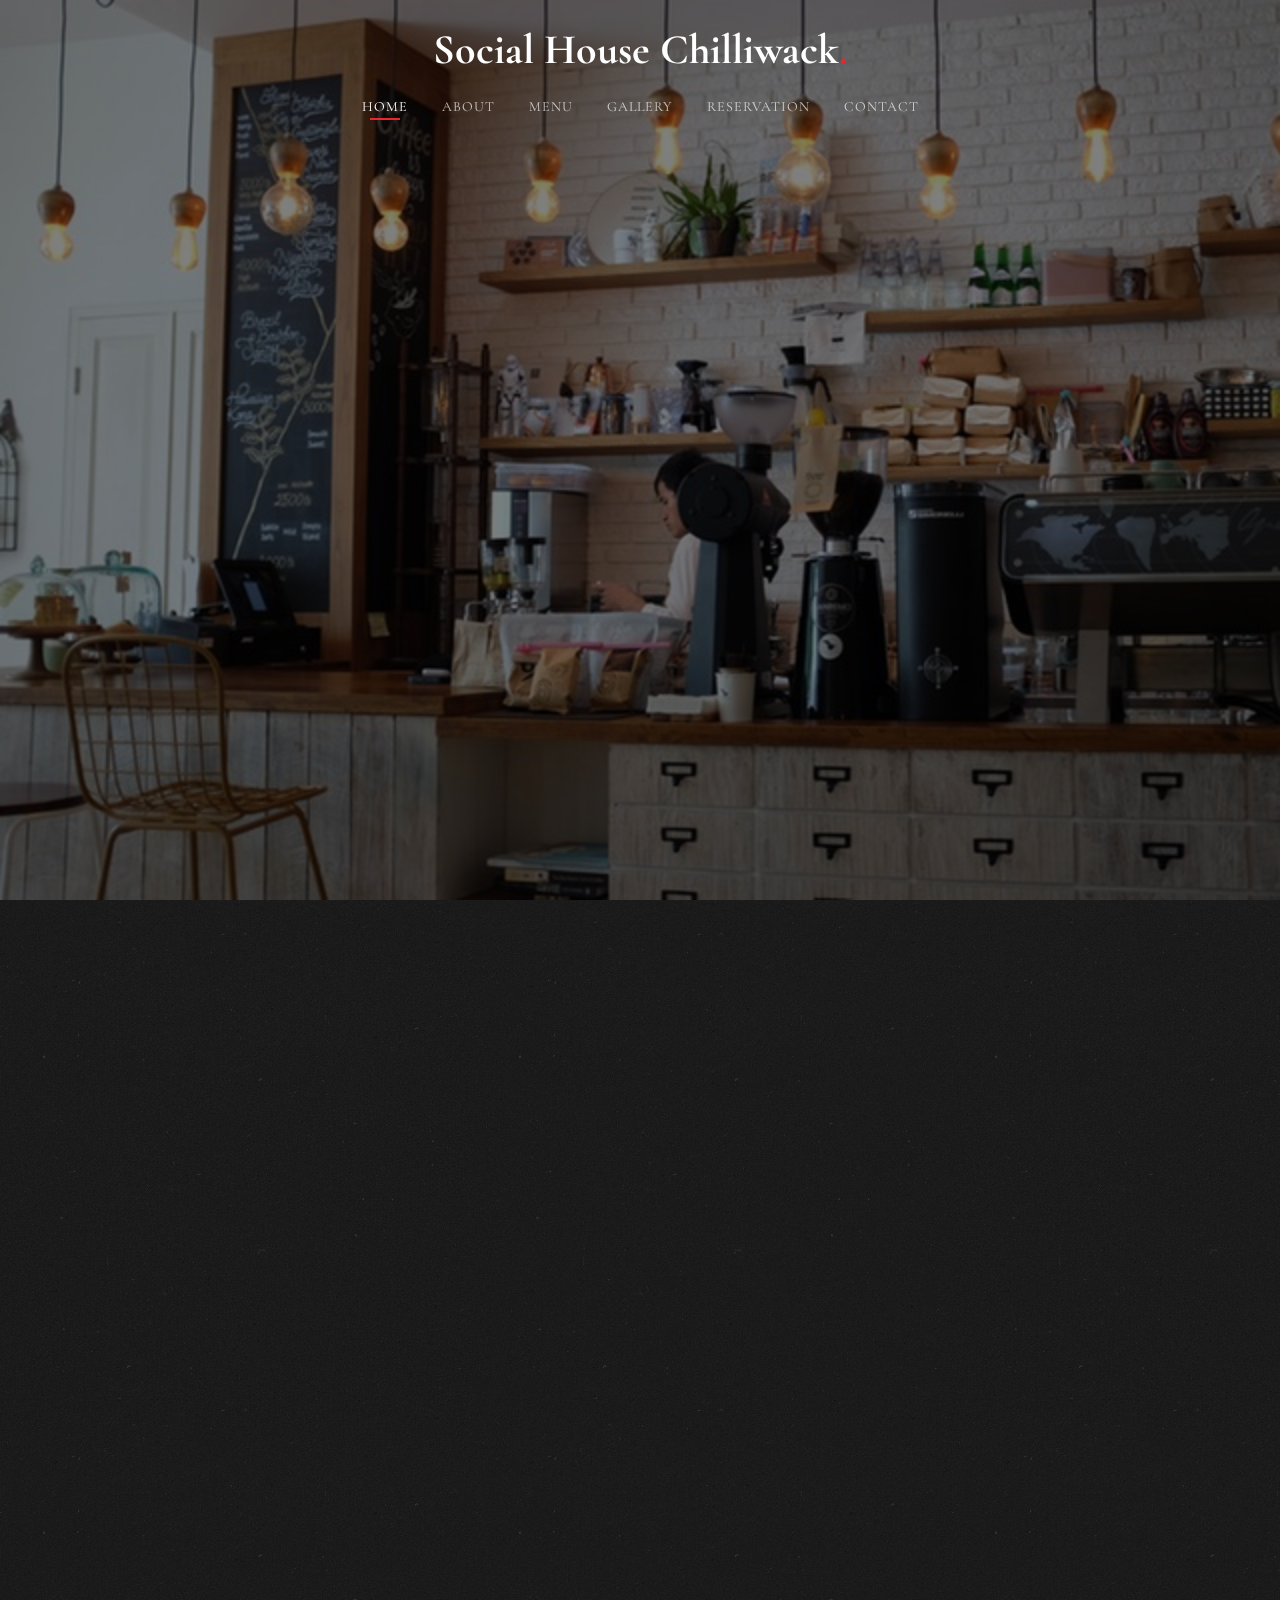
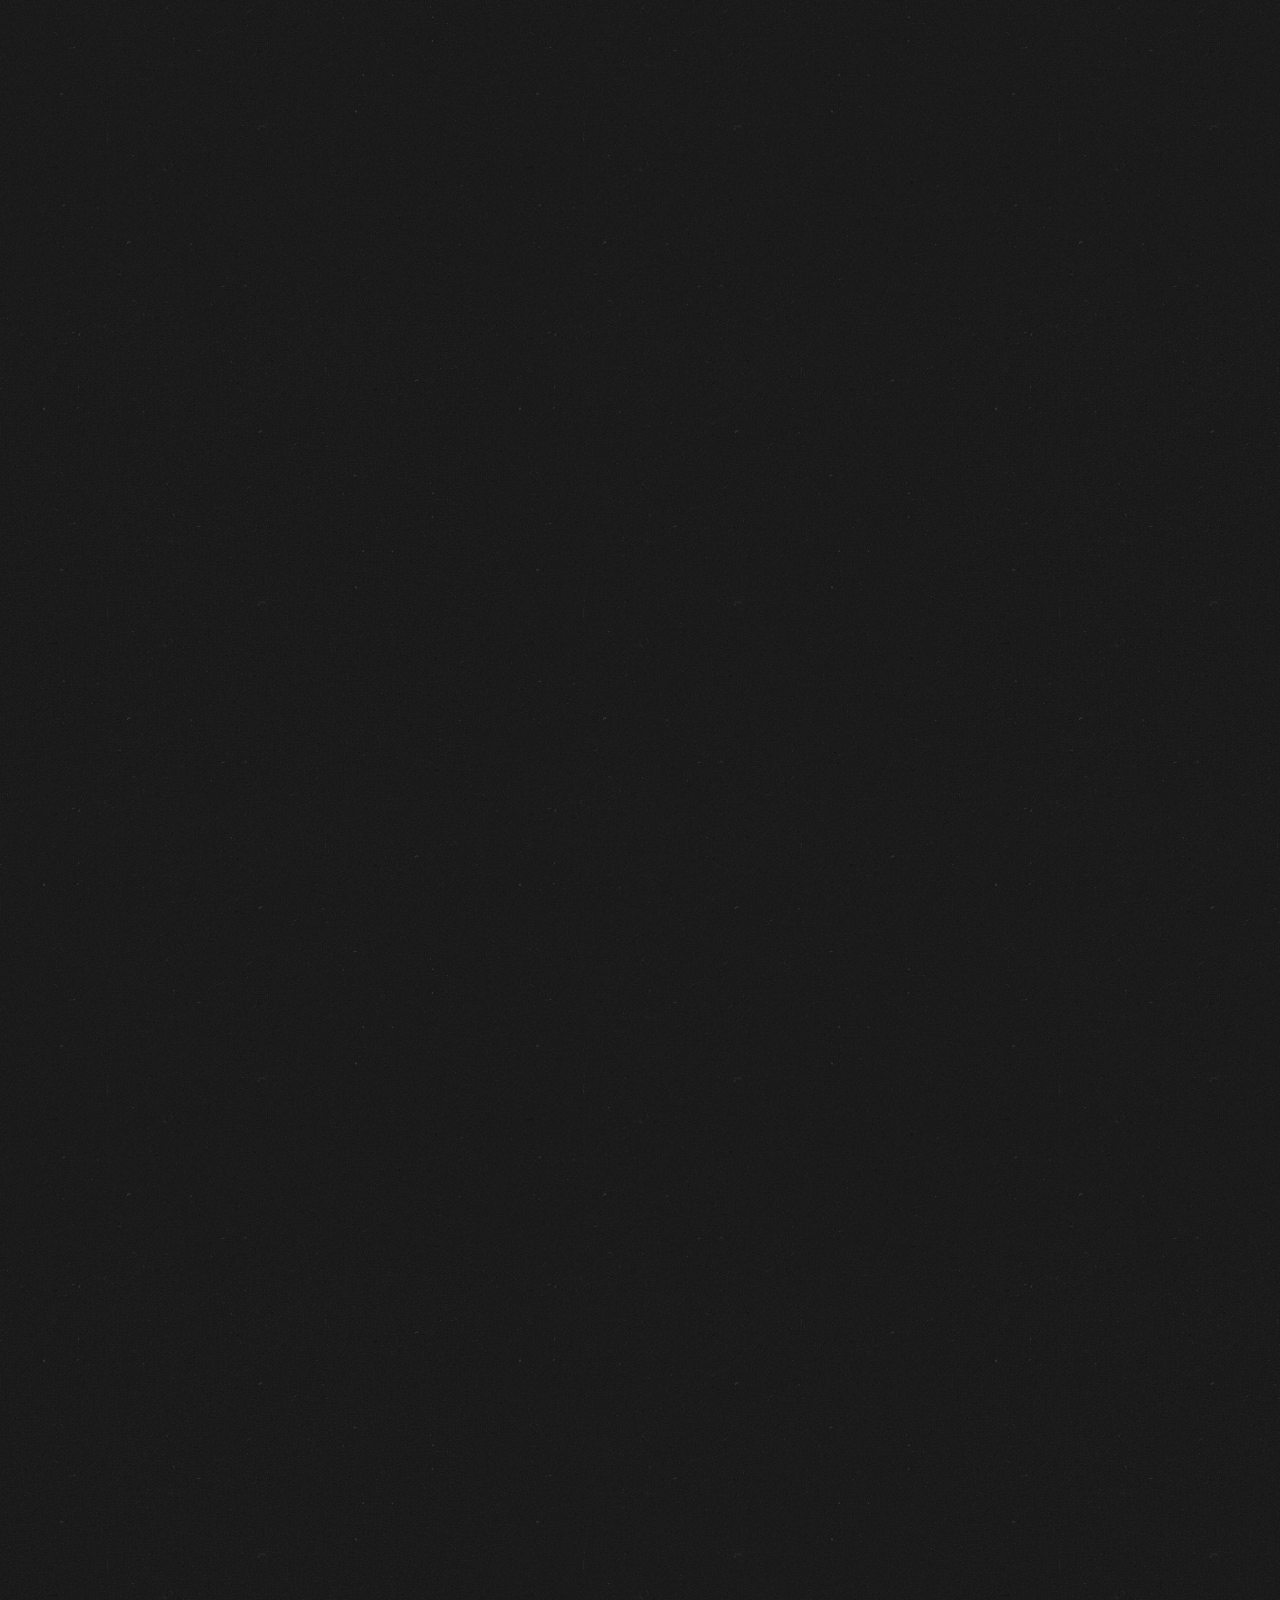
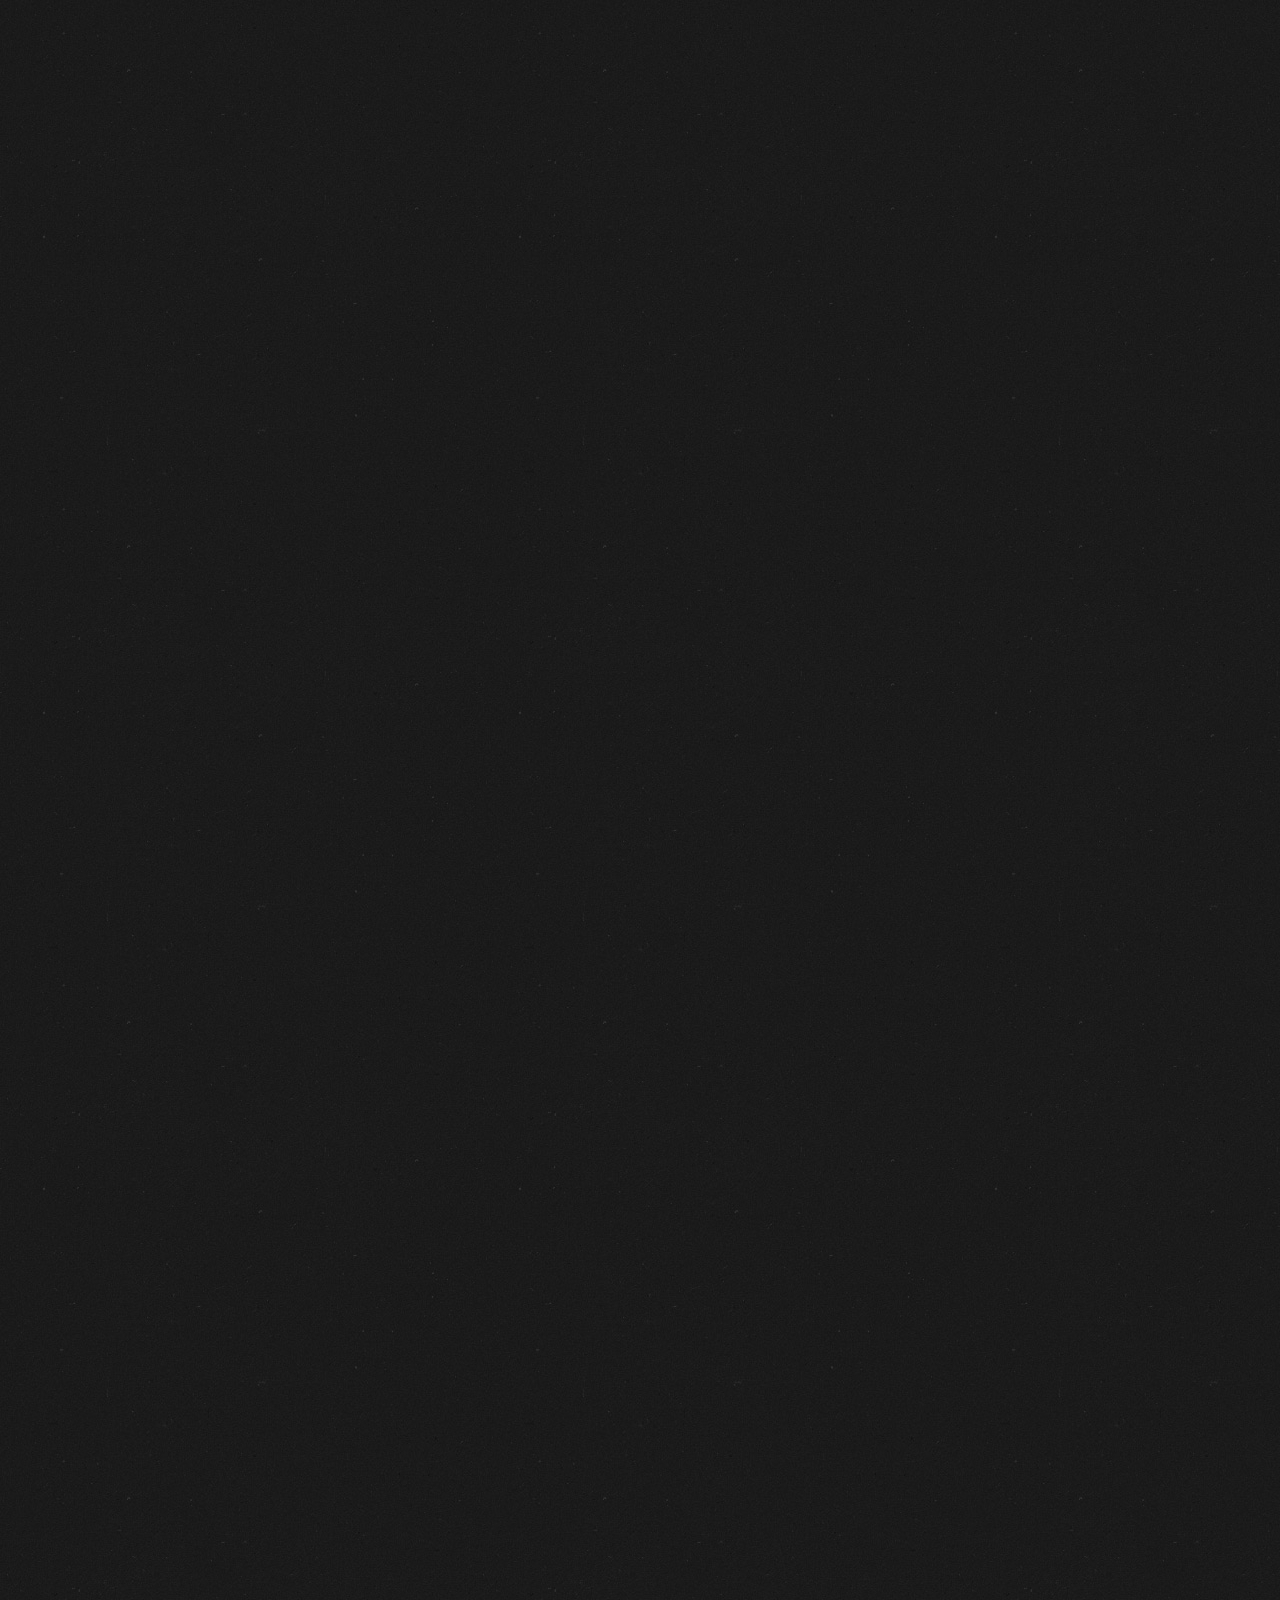
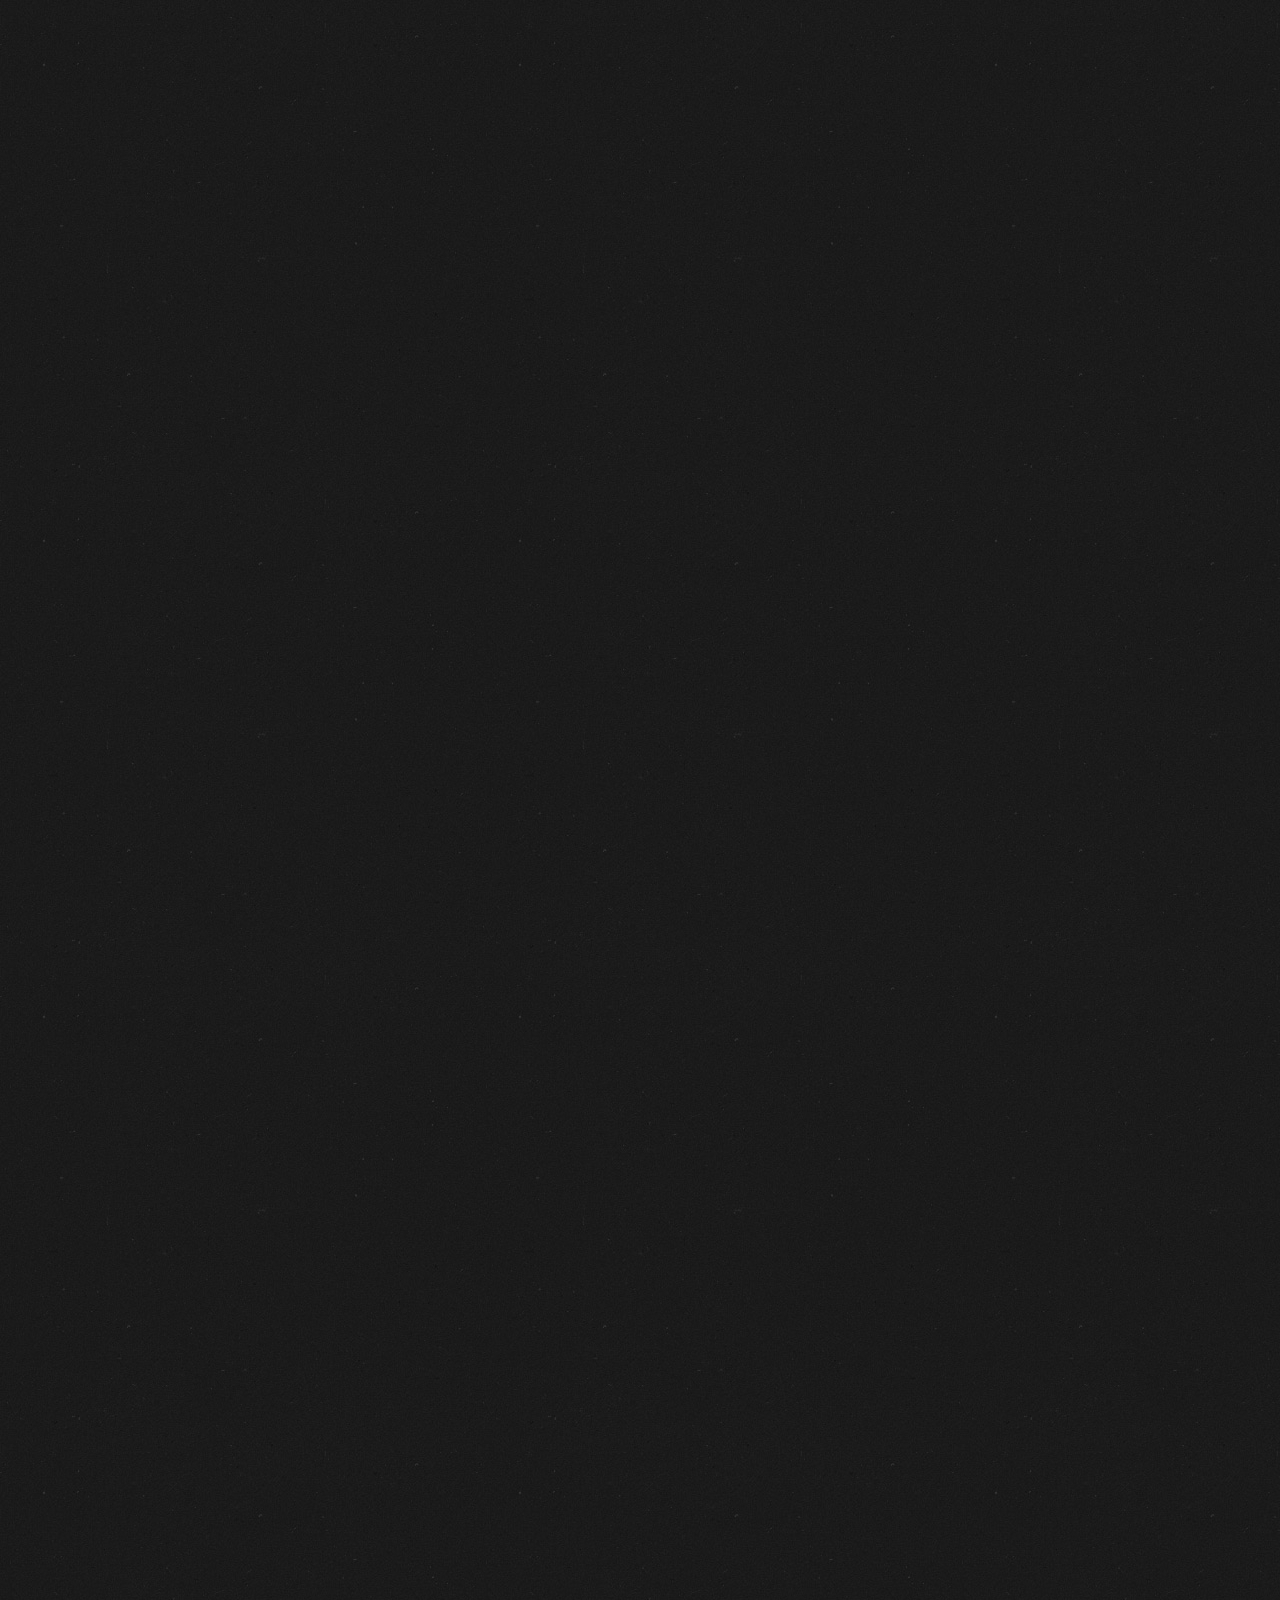
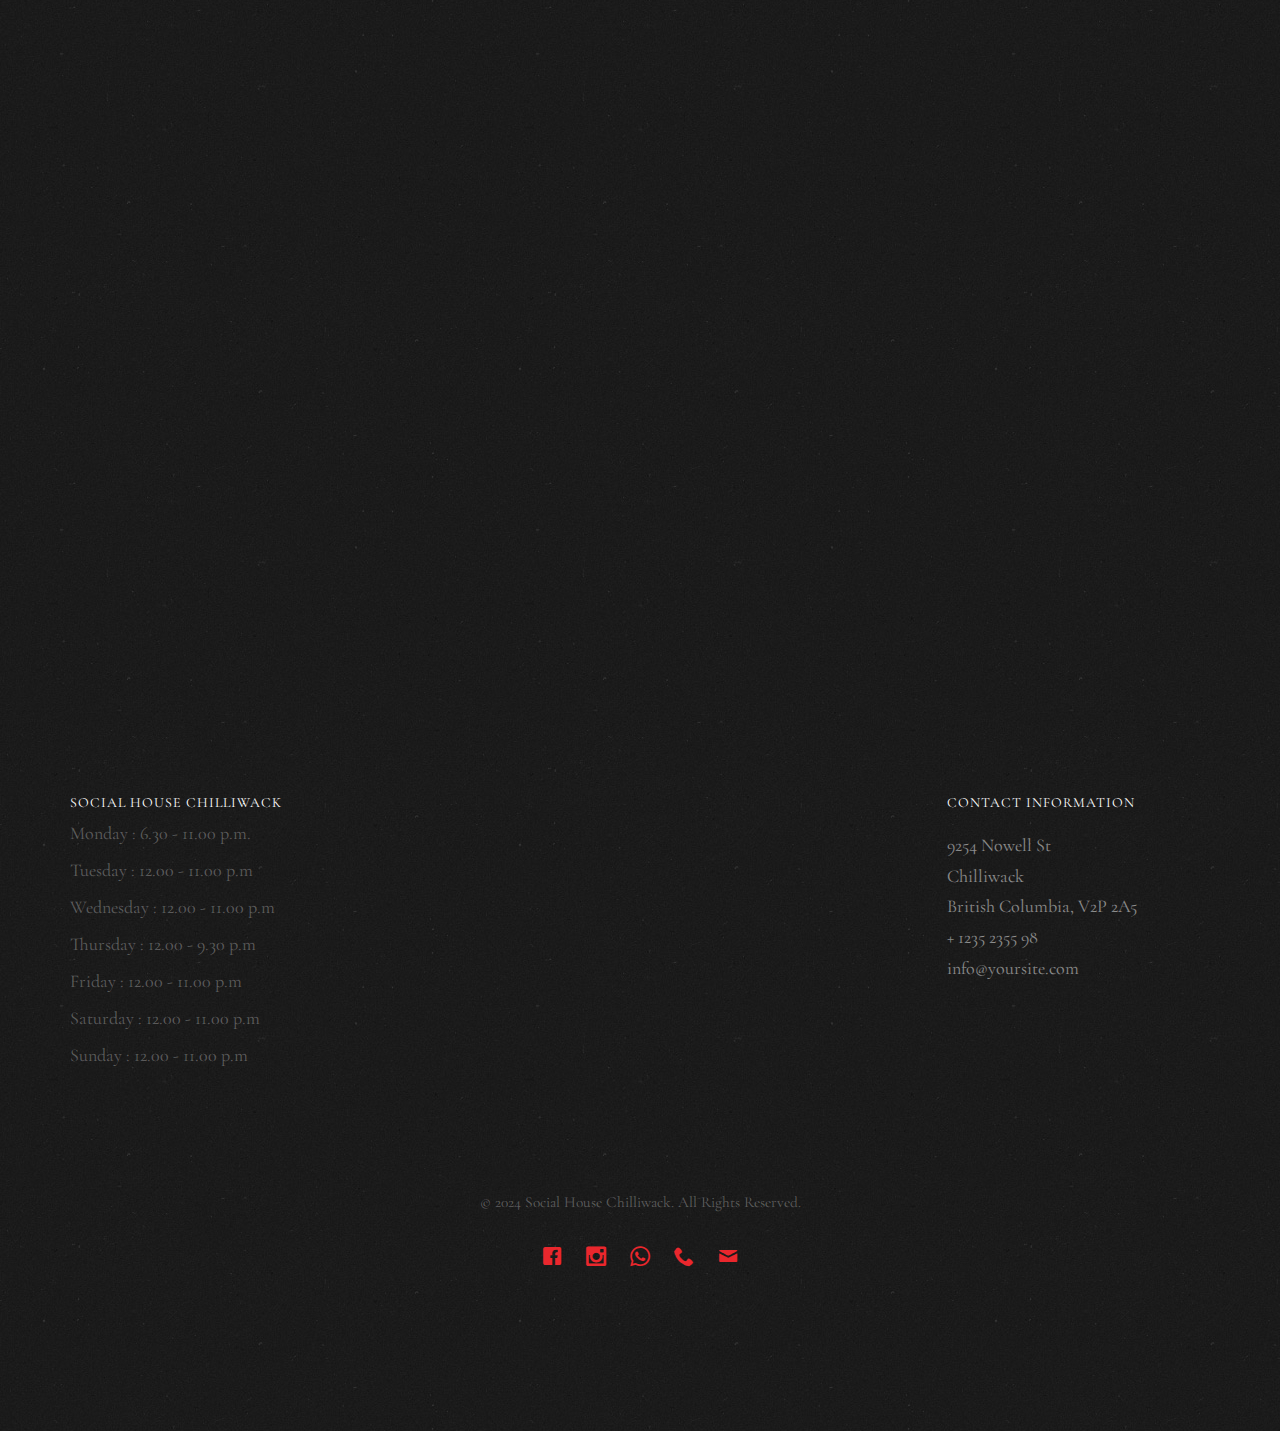
==== index.html @ 6d1cd7b1 "initial comit" ====
<!DOCTYPE HTML>
<html>
	<head>
	<meta charset="utf-8">
	<meta http-equiv="X-UA-Compatible" content="IE=edge">
	<title>Social House &mdash; Chilliwack</title>
	<meta name="viewport" content="width=device-width, initial-scale=1">
	<meta name="description" content="Social House Chilliwack Pub offers a warm atmosphere, a wide selection of craft beers, and delicious pub fare. Join us for live music, trivia nights, live sports, pool table and more!" />
    <meta name="keywords" content="pub, bar, craft beer, live music, trivia night, pub food, happy hour, local pub" />
    <meta name="author" content="Raghav Bobal"/>

  	<!-- Facebook and Twitter integration -->
	<meta property="og:title" content=""/>
	<meta property="og:image" content=""/>
	<meta property="og:url" content=""/>
	<meta property="og:site_name" content=""/>
	<meta property="og:description" content=""/>
	<meta name="twitter:title" content="" />
	<meta name="twitter:image" content="" />
	<meta name="twitter:url" content="" />
	<meta name="twitter:card" content="" />

	<link href="https://fonts.googleapis.com/css?family=Cormorant+Garamond:300,300i,400,400i,500,600i,700" rel="stylesheet">
	<link href="https://fonts.googleapis.com/css?family=Satisfy" rel="stylesheet">
	
	<!-- Animate.css -->
	<link rel="stylesheet" href="css/animate.css">
	<!-- Icomoon Icon Fonts-->
	<link rel="stylesheet" href="css/icomoon.css">
	<!-- Bootstrap  -->
	<link rel="stylesheet" href="css/bootstrap.css">
	<!-- Flexslider  -->
	<link rel="stylesheet" href="css/flexslider.css">

	<!-- Theme style  -->
	<link rel="stylesheet" href="css/style.css">

	<!-- Modernizr JS -->
	<script src="js/modernizr-2.6.2.min.js"></script>
	<!-- FOR IE9 below -->
	<!--[if lt IE 9]>
	<script src="js/respond.min.js"></script>
	<![endif]-->

	</head>
	<body>
		
	<div class="fh5co-loader"></div>
	
	<div id="page">
	<nav class="fh5co-nav" role="navigation">
		<!-- <div class="top-menu"> -->
			<div class="container">
				<div class="row">
					<div class="col-xs-12 text-center logo-wrap">
						<div id="fh5co-logo"><a href="index.html">Social House Chilliwack<span>.</span></a></div>
					</div>
					<div class="col-xs-12 text-center menu-1 menu-wrap">
						<ul>
							<li class="active"><a href="index.html">Home</a></li>
							<li><a href="about.html">About</a></li>
							<li><a href="menu.html">Menu</a></li>
							<li><a href="gallery.html">Gallery</a></li>				
							<li><a href="reservation.html">Reservation</a></li>
							<li><a href="contact.html">Contact</a></li>
						</ul>
					</div>
				</div>
				
			</div>
		<!-- </div> -->
	</nav>

	<header id="fh5co-header" class="fh5co-cover js-fullheight" role="banner" style="background-image: url(images/hero_1.jpeg);" data-stellar-background-ratio="0.5">
		<div class="overlay"></div>
		<div class="container">
			<div class="row">
				<div class="col-md-12 text-center">
					<div class="display-t js-fullheight">
						<div class="display-tc js-fullheight animate-box" data-animate-effect="fadeIn">
							<h1><em><i><b>Chilliwack's</b></i></em> Chillest Hangout</h1>
							<h2><i>savor the <em>Chilliwack</em> flavor!</i></h2>
						</div>
					</div>
				</div>
			</div>
		</div>
	</header>

	<div id="fh5co-about" class="fh5co-section">
		<div class="container">
			<div class="row">
				<div class="col-md-6 col-md-pull-4 img-wrap animate-box" data-animate-effect="fadeInLeft">
					<img src="images/hero_1.jpeg"  >
				</div>
				<div class="col-md-6 col-md-push-1 animate-box">
					<div class="section-heading">
						<h2 class="heading-2">Our Pub</h2>
						<p class="para-des-mainpage">Welcome to Social House Chilliwack, your soon-to-be favorite spot for good times and great brews! Nestled in the heart of the city, we're more than just a pub &mdash; we're a community hub where laughter is loud, and the drinks are cold.
							<br><br>Our passion for perfection drives us to curate an exceptional selection of craft beers, signature cocktails, and mouth-watering dishes that cater to every palate. From our locally sourced ingredients to our friendly staff, everything we do is about creating an unforgettable experience for you.
							<br><br>Whether you're here to unwind after a long day, celebrate with friends, or enjoy a quiet pint in a cozy corner, Social House Chilliwack is the place to be. We're excited to welcome you to our vibrant space where every visit feels like a homecoming.
							<br><br>Join us soon and be part of the Social House Chilliwack family &mdash; where every glass is raised to good times, great company, and unforgettable memories. Cheers!</p>
						<p><a href="about.html" class="btn btn-primary btn-outline">About Us</a></p>
					</div>
				</div>
			</div>
		</div>
	</div>

	<div id="fh5co-featured-menu" class="fh5co-section">
		<div class="container">
			<div class="row">
				<div class="col-md-12 fh5co-heading animate-box">
					<h2 class="heading-2">Our Best & Unique Menu</h2>
					<div class="row">
						<div class="col-md-6">
							<p class="para-des-mainpage">Embark on a culinary journey like no other as you indulge in our exclusive offerings meticulously crafted by our culinary artisans.
								<br><br>From tantalizing appetizers to exquisite mains and decadent desserts, each dish is a masterpiece designed to elevate your dining experience.
								Uncover the artistry and innovation that defines our menu. </p>
								<p><a href="Menu.html" class="btn btn-primary btn-outline">Delve into Our Full Menu</a></p>
						</div>
					</div>
				</div>
				
				<div class="col-md-3 col-sm-6 col-xs-6 col-xxs-12 fh5co-item-wrap">
					<div class="fh5co-item animate-box">
						<img src="images/gallery_1.jpeg" class="img-responsive">
						<h3>Bake Potato Pizza</h3>
						<span class="fh5co-price">$20<sup>.50</sup></span>
					</div>
					<div class="fh5co-item animate-box">
						<img src="images/gallery_2.jpeg" class="img-responsive">
						<h3>Bake Potato Pizza</h3>
						<span class="fh5co-price">$20<sup>.50</sup></span>
					</div>
				</div>
				<div class="col-md-3 col-sm-6 col-xs-6 col-xxs-12 fh5co-item-wrap">
					<div class="fh5co-item margin_top animate-box">
						<img src="images/gallery_3.jpeg" class="img-responsive">
						<h3>Salted Fried Chicken</h3>
						<span class="fh5co-price">$19<sup>.00</sup></span>
					</div>
					<div class="fh5co-item animate-box">
						<img src="images/gallery_4.jpeg" class="img-responsive">
						<h3>Bake Potato Pizza</h3>
						<span class="fh5co-price">$20<sup>.50</sup></span>
					</div>
				</div>
				<div class="clearfix visible-sm-block visible-xs-block"></div>
				<div class="col-md-3 col-sm-6 col-xs-6 col-xxs-12 fh5co-item-wrap">
					<div class="fh5co-item animate-box">
						<img src="images/gallery_5.jpeg" class="img-responsive">
						<h3>Italian Sauce Mushroom</h3>
						<span class="fh5co-price">$17<sup>.99</sup></span>
					</div>
					<div class="fh5co-item animate-box">
						<img src="images/gallery_6.jpeg" class="img-responsive">
						<h3>Bake Potato Pizza</h3>
						<span class="fh5co-price">$20<sup>.50</sup></span>
					</div>
				</div>
				<div class="col-md-3 col-sm-6 col-xs-6 col-xxs-12 fh5co-item-wrap">
					<div class="fh5co-item margin_top animate-box">
						<img src="images/gallery_7.jpeg" class="img-responsive">
						<h3>Fried Potato w/ Garlic</h3>
						<span class="fh5co-price">$22<sup>.50</sup></span>
					</div>
					<div class="fh5co-item animate-box">
						<img src="images/gallery_8.jpeg" class="img-responsive">
						<h3>Bake Potato Pizza</h3>
						<span class="fh5co-price">$20<sup>.50</sup></span>
					</div>
				</div>
			</div>
		</div>
	</div>

	<div id="fh5co-slider" class="fh5co-section animate-box">
		<div class="container">
			<div class="row">
				<div class="col-md-6 animate-box">
					<div class="fh5co-heading">
						<h2 class="heading-2"><i>Our Cuisine Hits</i></h2>
						<p>Try out some of our most loved dishes! Our menu features crowd favorites, from savory starters to mouth-watering mains and delightful desserts.<br><br>Each dish is crafted with the finest ingredients and utmost care to ensure a memorable dining experience. Discover why our guests keep coming back for more! Explore our full menu here.</p>
					</div>
				</div>
				<div class="col-md-6 col-md-push-1 animate-box">
					<aside id="fh5co-slider-wrwap">
					<div class="flexslider">
						<ul class="slides">
					   	<li style="background-image: url(images/gallery_7.jpeg);">
					   		<div class="overlay-gradient"></div>
					   		<div class="container-fluid">
					   			<div class="row">
						   			<div class="col-md-12 col-md-offset-0 col-md-pull-10 slider-text slider-text-bg">
						   				<div class="slider-text-inner">
						   					<div class="desc">
													<h2>Crab <em>with</em> Curry Sources</h2>
													<p><a href="menu.html" class="btn btn-primary btn-outline">Learn More</a></p>
						   					</div>
						   				</div>
						   			</div>
						   		</div>
					   		</div>
					   	</li>
					   	<li style="background-image: url(images/gallery_6.jpeg);">
					   		<div class="overlay-gradient"></div>
					   		<div class="container-fluid">
					   			<div class="row">
						   			<div class="col-md-12 col-md-offset-0 col-md-pull-10 slider-text slider-text-bg">
						   				<div class="slider-text-inner">
						   					<div class="desc">
													<h2>Tuna <em>&amp;</em> Roast Beef</h2>
													<p><a href="menu.html" class="btn btn-primary btn-outline">Learn More</a></p>
						   					</div>
						   				</div>
						   			</div>
						   		</div>
					   		</div>
					   	</li>
					   	<li style="background-image: url(images/gallery_5.jpeg);">
					   		<div class="overlay-gradient"></div>
					   		<div class="container-fluid">
					   			<div class="row">
						   			<div class="col-md-12 col-md-offset-0 col-md-pull-10 slider-text slider-text-bg">
						   				<div class="slider-text-inner">
						   					<div class="desc">
													<h2>Eggs <em>with</em> Mushroom</h2>
													<p><a href="menu.html" class="btn btn-primary btn-outline">Learn More</a></p>
						   					</div>
						   				</div>
						   			</div>
						   		</div>
					   		</div>
					   	</li>		   	
					  	</ul>
				  	</div>
				</aside>
				</div>
			</div>
		</div>
	</div>

			<!--
				code for events 


			 <div class="row">
				<div class="col-md-4">
					<div class="fh5co-blog animate-box">
						<a href="#" class="blog-bg" style="background-image: url(images/gallery_1.jpeg);"></a>
						<div class="blog-text">
							<span class="posted_on">Feb. 15th 2016</span>
							<h3><a href="#">Photoshoot On The Street</a></h3>
							<p>Far far away, behind the word mountains, far from the countries Vokalia and Consonantia, there live the blind texts.</p>
							<ul class="stuff">
								<li><i class="icon-heart2"></i>1.2K</li>
								<li><i class="icon-eye2"></i>2K</li>
								<li><a href="#">Read More<i class="icon-arrow-right22"></i></a></li>
							</ul>
						</div> 
					</div>
				</div>
				<div class="col-md-4">
					<div class="fh5co-blog animate-box">
						<a href="#" class="blog-bg" style="background-image: url(images/gallery_2.jpeg);"></a>
						<div class="blog-text">
							<span class="posted_on">Feb. 15th 2016</span>
							<h3><a href="#">Surfing at Philippines</a></h3>
							<p>Far far away, behind the word mountains, far from the countries Vokalia and Consonantia, there live the blind texts.</p>
							<ul class="stuff">
								<li><i class="icon-heart2"></i>1.2K</li>
								<li><i class="icon-eye2"></i>2K</li>
								<li><a href="#">Read More<i class="icon-arrow-right22"></i></a></li>
							</ul>
						</div> 
					</div>
				</div>
				<div class="col-md-4">
					<div class="fh5co-blog animate-box">
						<a href="#" class="blog-bg" style="background-image: url(images/gallery_3.jpeg);"></a>
						<div class="blog-text">
							<span class="posted_on">Feb. 15th 2016</span>
							<h3><a href="#">Focus On Uderwater</a></h3>
							<p>Far far away, behind the word mountains, far from the countries Vokalia and Consonantia, there live the blind texts.</p>
							<ul class="stuff">
								<li><i class="icon-heart2"></i>1.2K</li>
								<li><i class="icon-eye2"></i>2K</li>
								<li><a href="#">Read More<i class="icon-arrow-right22"></i></a></li>
							</ul>
						</div> 
					</div>
				</div>
			</div> -->

		<div id="fh5co-gallery" class="fh5co-section">
			<div class="container">
				
				<div class="row animate-box">
					<div class="col-md-8 col-md-offset-2 text-center fh5co-heading animate-box">
						<h2 class="heading-2">Gallery</h2>
						<p>Take a virtual tour through our pub's vibrant moments. From lively gatherings to intimate celebrations, our gallery captures the essence of joy and togetherness.
						<br><br>Join us in reliving these cherished memories and discover the moments that define us. 
						  Immerse yourself in the vibrant energy of our lively gatherings, the warmth of shared laughter, and the joy of being part of a community that feels like family. Explore our gallery, 
						  and let these moments transport you to the heart of our pub's soulful atmosphere.</p>
						  <p><a href="gallery.html" class="btn btn-primary btn-outline">Explore our gallery</a></p>
					</div>
					<div class="col-md-3 col-sm-3 fh5co-gallery_item">
						<div class="fh5co-bg-img" style="background-image: url(images/gallery_1.jpeg);" data-trigger="zoomerang"></div>
						<div class="fh5co-bg-img" style="background-image: url(images/gallery_2.jpeg);" data-trigger="zoomerang"></div>
					</div>
					<div class="col-md-6 col-sm-6 fh5co-gallery_item">
						<div class="fh5co-bg-img fh5co-gallery_big" style="background-image: url(images/gallery_8.jpeg);" data-trigger="zoomerang"></div>
					</div>
					<div class="col-md-3 col-sm-3 fh5co-gallery_item">
						<div class="fh5co-bg-img" style="background-image: url(images/gallery_4.jpeg);" data-trigger="zoomerang"></div>
						<div class="fh5co-bg-img" style="background-image: url(images/gallery_5.jpeg);" data-trigger="zoomerang"></div>
					</div>
				</div> 
				</div>
			</div>
		</div>
	
	<div id="fh5co-started" class="fh5co-section animate-box" style="background-image: url(images/hero_1.jpeg);" data-stellar-background-ratio="0.5">
		<div class="overlay"></div>
		<div class="container">
			<div class="row animate-box">
				<div class="col-md-8 col-md-offset-2 text-center fh5co-heading">
					<h2>Reserve a Table</h2>
					<p>Snag your spot for great drinks and even greater vibes. <br> Reserve a table and let us take care of the rest!</p> 
					<p><a href="reservation.html" class="btn btn-primary btn-outline">Reserve Now</a></p>
				</div>
			</div>
		</div>
	</div>

	<div id="fh5co-contact" class="fh5co-section">
		<div class="container">
			
			<div class="row animate-box">
				<div class="col-md-8 col-md-offset-2 text-center fh5co-heading animate-box">
					<h2 class="heading-2">Contact Us</h2>
					<p>Reach out to us effortlessly through our Contact Us section, your gateway to seamless communication. Whether you prefer traditional methods or modern platforms, we've got you covered. Fill out our contact form for inquiries, reservations, or feedback, and our team will be delighted to assist you promptly.
						<br><br>For those who prefer social media, stay connected with us on Facebook and Instagram. Follow us for updates on events, special offers, and behind-the-scenes glimpses of our pub life. You can also chat with us directly on WhatsApp for quick questions or instant assistance.
						<br><br>At our pub, communication is key, and we're here to ensure that your experience with us is nothing short of exceptional. Get in touch today and let's start a conversation!</p>
					<br>
						<div class="col-md-12 text-center">
							<p>
								<ul class="fh5co-social-icons-big">
									<li><a href="#"><i class="icon-facebook2"></i></a></li>
									<li><a href="#"><i class="icon-instagram2"></i></a></li>
									<li><a href="#"><i class="icon-whatsapp"></i></a></li>
									<li><a href="#"><i class="icon-phone3"></i></a></li>
									<li><a href="#"><i class="icon-mail"></i></a></li>
								</ul>
							</p>
							<br>
							<br>
							<br>
					  		<p><a href="contact.html" class="btn btn-primary btn-outline">Get in touch</a></p>
					</div>
				</div>
			</div> 
			</div>
		</div>
	</div>

	<footer id="fh5co-footer" role="contentinfo" class="fh5co-section">
		<div class="container">
			<div class="row row-pb-md">
				<div class="col-md-4 fh5co-widget">
					<h4>Social House ChilliWack</h4>
					<p class="footer-para">Monday : 6.30 - 11.00 p.m.</p>
					<p class="footer-para">Tuesday : 12.00 - 11.00 p.m</p>
					<p class="footer-para">Wednesday : 12.00 - 11.00 p.m</p>
					<p class="footer-para">Thursday : 12.00 - 9.30 p.m</p>
					<p class="footer-para">Friday : 12.00 - 11.00 p.m</p>
					<p class="footer-para">Saturday : 12.00 - 11.00 p.m</p>
					<p class="footer-para">Sunday : 12.00 - 11.00 p.m</p>
				</div>
	
				<div class="col-md-4 col-md-push-5 fh5co-widget">
					<h4>Contact Information</h4>
					<ul class="fh5co-footer-links">
						<li>9254 Nowell St <br>Chilliwack<br> British Columbia, V2P 2A5</li>
						<li><a href="tel://1234567920">+ 1235 2355 98</a></li>
						<li><a href="mailto:info@yoursite.com">info@yoursite.com</a></li>
					</ul>
				</div>

			</div>

			<div class="row copyright">
				<div class="col-md-12 text-center">
					<p>
						<small class="block">&copy; 2024 Social House Chilliwack. All Rights Reserved.</small> 
					</p>
					<p>
						<ul class="fh5co-social-icons">
							<li><a href="#"><i class="icon-facebook2"></i></a></li>
							<li><a href="#"><i class="icon-instagram2"></i></a></li>
							<li><a href="#"><i class="icon-whatsapp"></i></a></li>
							<li><a href="#"><i class="icon-phone3"></i></a></li>
							<li><a href="#"><i class="icon-mail"></i></a></li>
						</ul>
					</p>
				</div>
			</div>

		</div>
	</footer>
	</div>

	<div class="gototop js-top">
		<a href="#" class="js-gotop"><i class="icon-arrow-up22"></i></a>
	</div>
	
	<!-- jQuery -->
	<script src="js/jquery.min.js"></script>
	<!-- jQuery Easing -->
	<script src="js/jquery.easing.1.3.js"></script>
	<!-- Bootstrap -->
	<script src="js/bootstrap.min.js"></script>
	<!-- Waypoints -->
	<script src="js/jquery.waypoints.min.js"></script>
	<!-- Waypoints -->
	<script src="js/jquery.stellar.min.js"></script>
	<!-- Flexslider -->
	<script src="js/jquery.flexslider-min.js"></script>
	<!-- Main -->
	<script src="js/main.js"></script>

	</body>
</html>
---- css/icomoon.css ----
@font-face {
    font-family: 'icomoon';
    src:    url('fonts/icomoon.eot?1oniuf');
    src:    url('fonts/icomoon.eot?1oniuf#iefix') format('embedded-opentype'),
        url('fonts/icomoon.ttf?1oniuf') format('truetype'),
        url('fonts/icomoon.woff?1oniuf') format('woff'),
        url('fonts/icomoon.svg?1oniuf#icomoon') format('svg');
    font-weight: normal;
    font-style: normal;
}

[class^="icon-"], [class*=" icon-"] {
    /* use !important to prevent issues with browser extensions that change fonts */
    font-family: 'icomoon' !important;
    speak: none;
    font-style: normal;
    font-weight: normal;
    font-variant: normal;
    text-transform: none;
    line-height: 1;

    /* Better Font Rendering =========== */
    -webkit-font-smoothing: antialiased;
    -moz-osx-font-smoothing: grayscale;
}

.icon-mobile:before {
    content: "\e000";
}
.icon-laptop:before {
    content: "\e001";
}
.icon-desktop:before {
    content: "\e002";
}
.icon-tablet:before {
    content: "\e003";
}
.icon-phone:before {
    content: "\e004";
}
.icon-document:before {
    content: "\e005";
}
.icon-documents:before {
    content: "\e006";
}
.icon-search:before {
    content: "\e007";
}
.icon-clipboard:before {
    content: "\e008";
}
.icon-newspaper:before {
    content: "\e009";
}
.icon-notebook:before {
    content: "\e00a";
}
.icon-book-open:before {
    content: "\e00b";
}
.icon-browser:before {
    content: "\e00c";
}
.icon-calendar:before {
    content: "\e00d";
}
.icon-presentation:before {
    content: "\e00e";
}
.icon-picture:before {
    content: "\e00f";
}
.icon-pictures:before {
    content: "\e010";
}
.icon-video:before {
    content: "\e011";
}
.icon-camera:before {
    content: "\e012";
}
.icon-printer:before {
    content: "\e013";
}
.icon-toolbox:before {
    content: "\e014";
}
.icon-briefcase:before {
    content: "\e015";
}
.icon-wallet:before {
    content: "\e016";
}
.icon-gift:before {
    content: "\e017";
}
.icon-bargraph:before {
    content: "\e018";
}
.icon-grid:before {
    content: "\e019";
}
.icon-expand:before {
    content: "\e01a";
}
.icon-focus:before {
    content: "\e01b";
}
.icon-edit:before {
    content: "\e01c";
}
.icon-adjustments:before {
    content: "\e01d";
}
.icon-ribbon:before {
    content: "\e01e";
}
.icon-hourglass:before {
    content: "\e01f";
}
.icon-lock:before {
    content: "\e020";
}
.icon-megaphone:before {
    content: "\e021";
}
.icon-shield:before {
    content: "\e022";
}
.icon-trophy:before {
    content: "\e023";
}
.icon-flag:before {
    content: "\e024";
}
.icon-map:before {
    content: "\e025";
}
.icon-puzzle:before {
    content: "\e026";
}
.icon-basket:before {
    content: "\e027";
}
.icon-envelope:before {
    content: "\e028";
}
.icon-streetsign:before {
    content: "\e029";
}
.icon-telescope:before {
    content: "\e02a";
}
.icon-gears:before {
    content: "\e02b";
}
.icon-key:before {
    content: "\e02c";
}
.icon-paperclip:before {
    content: "\e02d";
}
.icon-attachment:before {
    content: "\e02e";
}
.icon-pricetags:before {
    content: "\e02f";
}
.icon-lightbulb:before {
    content: "\e030";
}
.icon-layers:before {
    content: "\e031";
}
.icon-pencil:before {
    content: "\e032";
}
.icon-tools:before {
    content: "\e033";
}
.icon-tools-2:before {
    content: "\e034";
}
.icon-scissors:before {
    content: "\e035";
}
.icon-paintbrush:before {
    content: "\e036";
}
.icon-magnifying-glass:before {
    content: "\e037";
}
.icon-circle-compass:before {
    content: "\e038";
}
.icon-linegraph:before {
    content: "\e039";
}
.icon-mic:before {
    content: "\e03a";
}
.icon-strategy:before {
    content: "\e03b";
}
.icon-beaker:before {
    content: "\e03c";
}
.icon-caution:before {
    content: "\e03d";
}
.icon-recycle:before {
    content: "\e03e";
}
.icon-anchor:before {
    content: "\e03f";
}
.icon-profile-male:before {
    content: "\e040";
}
.icon-profile-female:before {
    content: "\e041";
}
.icon-bike:before {
    content: "\e042";
}
.icon-wine:before {
    content: "\e043";
}
.icon-hotairballoon:before {
    content: "\e044";
}
.icon-globe:before {
    content: "\e045";
}
.icon-genius:before {
    content: "\e046";
}
.icon-map-pin:before {
    content: "\e047";
}
.icon-dial:before {
    content: "\e048";
}
.icon-chat:before {
    content: "\e049";
}
.icon-heart:before {
    content: "\e04a";
}
.icon-cloud:before {
    content: "\e04b";
}
.icon-upload:before {
    content: "\e04c";
}
.icon-download:before {
    content: "\e04d";
}
.icon-target:before {
    content: "\e04e";
}
.icon-hazardous:before {
    content: "\e04f";
}
.icon-piechart:before {
    content: "\e050";
}
.icon-speedometer:before {
    content: "\e051";
}
.icon-global:before {
    content: "\e052";
}
.icon-compass:before {
    content: "\e053";
}
.icon-lifesaver:before {
    content: "\e054";
}
.icon-clock:before {
    content: "\e055";
}
.icon-aperture:before {
    content: "\e056";
}
.icon-quote:before {
    content: "\e057";
}
.icon-scope:before {
    content: "\e058";
}
.icon-alarmclock:before {
    content: "\e059";
}
.icon-refresh:before {
    content: "\e05a";
}
.icon-happy:before {
    content: "\e05b";
}
.icon-sad:before {
    content: "\e05c";
}
.icon-facebook:before {
    content: "\e05d";
}
.icon-twitter:before {
    content: "\e05e";
}
.icon-googleplus:before {
    content: "\e05f";
}
.icon-rss:before {
    content: "\e060";
}
.icon-tumblr:before {
    content: "\e061";
}
.icon-linkedin:before {
    content: "\e062";
}
.icon-dribbble:before {
    content: "\e063";
}
.icon-box2:before {
    content: "\ea82";
}
.icon-write:before {
    content: "\ea83";
}
.icon-clock2:before {
    content: "\ea84";
}
.icon-reply2:before {
    content: "\ea85";
}
.icon-reply-all2:before {
    content: "\ea86";
}
.icon-forward2:before {
    content: "\ea87";
}
.icon-flag2:before {
    content: "\ea88";
}
.icon-search2:before {
    content: "\ea89";
}
.icon-trash2:before {
    content: "\ea8a";
}
.icon-envelope2:before {
    content: "\ea8b";
}
.icon-bubble:before {
    content: "\ea8c";
}
.icon-bubbles:before {
    content: "\ea8d";
}
.icon-user2:before {
    content: "\ea8e";
}
.icon-users2:before {
    content: "\ea8f";
}
.icon-cloud2:before {
    content: "\ea90";
}
.icon-download2:before {
    content: "\ea91";
}
.icon-upload2:before {
    content: "\ea92";
}
.icon-rain:before {
    content: "\ea93";
}
.icon-sun:before {
    content: "\ea94";
}
.icon-moon2:before {
    content: "\ea95";
}
.icon-bell2:before {
    content: "\ea96";
}
.icon-folder2:before {
    content: "\ea97";
}
.icon-pin2:before {
    content: "\ea98";
}
.icon-sound2:before {
    content: "\ea99";
}
.icon-microphone:before {
    content: "\ea9a";
}
.icon-camera2:before {
    content: "\ea9b";
}
.icon-image2:before {
    content: "\ea9c";
}
.icon-cog2:before {
    content: "\ea9d";
}
.icon-calendar2:before {
    content: "\ea9e";
}
.icon-book2:before {
    content: "\ea9f";
}
.icon-map-marker:before {
    content: "\eaa0";
}
.icon-store:before {
    content: "\eaa1";
}
.icon-support:before {
    content: "\eaa2";
}
.icon-tag2:before {
    content: "\eaa3";
}
.icon-heart2:before {
    content: "\eaa4";
}
.icon-video-camera:before {
    content: "\eaa5";
}
.icon-trophy2:before {
    content: "\eaa6";
}
.icon-cart:before {
    content: "\eaa7";
}
.icon-eye2:before {
    content: "\eaa8";
}
.icon-cancel:before {
    content: "\eaa9";
}
.icon-chart:before {
    content: "\eaaa";
}
.icon-target2:before {
    content: "\eaab";
}
.icon-printer2:before {
    content: "\eaac";
}
.icon-location2:before {
    content: "\eaad";
}
.icon-bookmark2:before {
    content: "\eaae";
}
.icon-monitor:before {
    content: "\eaaf";
}
.icon-cross2:before {
    content: "\eab0";
}
.icon-plus2:before {
    content: "\eab1";
}
.icon-left:before {
    content: "\eab2";
}
.icon-up:before {
    content: "\eab3";
}
.icon-browser2:before {
    content: "\eab4";
}
.icon-windows:before {
    content: "\eab5";
}
.icon-switch2:before {
    content: "\eab6";
}
.icon-dashboard:before {
    content: "\eab7";
}
.icon-play:before {
    content: "\eab8";
}
.icon-fast-forward:before {
    content: "\eab9";
}
.icon-next:before {
    content: "\eaba";
}
.icon-refresh2:before {
    content: "\eabb";
}
.icon-film:before {
    content: "\eabc";
}
.icon-home2:before {
    content: "\eabd";
}
.icon-add-to-list:before {
    content: "\e901";
}
.icon-classic-computer:before {
    content: "\e902";
}
.icon-controller-fast-backward:before {
    content: "\e903";
}
.icon-creative-commons-attribution:before {
    content: "\e904";
}
.icon-creative-commons-noderivs:before {
    content: "\e905";
}
.icon-creative-commons-noncommercial-eu:before {
    content: "\e906";
}
.icon-creative-commons-noncommercial-us:before {
    content: "\e907";
}
.icon-creative-commons-public-domain:before {
    content: "\e908";
}
.icon-creative-commons-remix:before {
    content: "\e909";
}
.icon-creative-commons-share:before {
    content: "\e90a";
}
.icon-creative-commons-sharealike:before {
    content: "\e90b";
}
.icon-creative-commons:before {
    content: "\e90c";
}
.icon-document-landscape:before {
    content: "\e90d";
}
.icon-remove-user:before {
    content: "\e90e";
}
.icon-warning:before {
    content: "\e90f";
}
.icon-arrow-bold-down:before {
    content: "\e910";
}
.icon-arrow-bold-left:before {
    content: "\e911";
}
.icon-arrow-bold-right:before {
    content: "\e912";
}
.icon-arrow-bold-up:before {
    content: "\e913";
}
.icon-arrow-down:before {
    content: "\e914";
}
.icon-arrow-left:before {
    content: "\e915";
}
.icon-arrow-long-down:before {
    content: "\e916";
}
.icon-arrow-long-left:before {
    content: "\e917";
}
.icon-arrow-long-right:before {
    content: "\e918";
}
.icon-arrow-long-up:before {
    content: "\e919";
}
.icon-arrow-right:before {
    content: "\e91a";
}
.icon-arrow-up:before {
    content: "\e91b";
}
.icon-arrow-with-circle-down:before {
    content: "\e91c";
}
.icon-arrow-with-circle-left:before {
    content: "\e91d";
}
.icon-arrow-with-circle-right:before {
    content: "\e91e";
}
.icon-arrow-with-circle-up:before {
    content: "\e91f";
}
.icon-bookmark:before {
    content: "\e920";
}
.icon-bookmarks:before {
    content: "\e921";
}
.icon-chevron-down:before {
    content: "\e922";
}
.icon-chevron-left:before {
    content: "\e923";
}
.icon-chevron-right:before {
    content: "\e924";
}
.icon-chevron-small-down:before {
    content: "\e925";
}
.icon-chevron-small-left:before {
    content: "\e926";
}
.icon-chevron-small-right:before {
    content: "\e927";
}
.icon-chevron-small-up:before {
    content: "\e928";
}
.icon-chevron-thin-down:before {
    content: "\e929";
}
.icon-chevron-thin-left:before {
    content: "\e92a";
}
.icon-chevron-thin-right:before {
    content: "\e92b";
}
.icon-chevron-thin-up:before {
    content: "\e92c";
}
.icon-chevron-up:before {
    content: "\e92d";
}
.icon-chevron-with-circle-down:before {
    content: "\e92e";
}
.icon-chevron-with-circle-left:before {
    content: "\e92f";
}
.icon-chevron-with-circle-right:before {
    content: "\e930";
}
.icon-chevron-with-circle-up:before {
    content: "\e931";
}
.icon-cloud3:before {
    content: "\e932";
}
.icon-controller-fast-forward:before {
    content: "\e933";
}
.icon-controller-jump-to-start:before {
    content: "\e934";
}
.icon-controller-next:before {
    content: "\e935";
}
.icon-controller-paus:before {
    content: "\e936";
}
.icon-controller-play:before {
    content: "\e937";
}
.icon-controller-record:before {
    content: "\e938";
}
.icon-controller-stop:before {
    content: "\e939";
}
.icon-controller-volume:before {
    content: "\e93a";
}
.icon-dot-single:before {
    content: "\e93b";
}
.icon-dots-three-horizontal:before {
    content: "\e93c";
}
.icon-dots-three-vertical:before {
    content: "\e93d";
}
.icon-dots-two-horizontal:before {
    content: "\e93e";
}
.icon-dots-two-vertical:before {
    content: "\e93f";
}
.icon-download3:before {
    content: "\e940";
}
.icon-emoji-flirt:before {
    content: "\e941";
}
.icon-flow-branch:before {
    content: "\e942";
}
.icon-flow-cascade:before {
    content: "\e943";
}
.icon-flow-line:before {
    content: "\e944";
}
.icon-flow-parallel:before {
    content: "\e945";
}
.icon-flow-tree:before {
    content: "\e946";
}
.icon-install:before {
    content: "\e947";
}
.icon-layers2:before {
    content: "\e948";
}
.icon-open-book:before {
    content: "\e949";
}
.icon-resize-100:before {
    content: "\e94a";
}
.icon-resize-full-screen:before {
    content: "\e94b";
}
.icon-save:before {
    content: "\e94c";
}
.icon-select-arrows:before {
    content: "\e94d";
}
.icon-sound-mute:before {
    content: "\e94e";
}
.icon-sound:before {
    content: "\e94f";
}
.icon-trash:before {
    content: "\e950";
}
.icon-triangle-down:before {
    content: "\e951";
}
.icon-triangle-left:before {
    content: "\e952";
}
.icon-triangle-right:before {
    content: "\e953";
}
.icon-triangle-up:before {
    content: "\e954";
}
.icon-uninstall:before {
    content: "\e955";
}
.icon-upload-to-cloud:before {
    content: "\e956";
}
.icon-upload3:before {
    content: "\e957";
}
.icon-add-user:before {
    content: "\e958";
}
.icon-address:before {
    content: "\e959";
}
.icon-adjust:before {
    content: "\e95a";
}
.icon-air:before {
    content: "\e95b";
}
.icon-aircraft-landing:before {
    content: "\e95c";
}
.icon-aircraft-take-off:before {
    content: "\e95d";
}
.icon-aircraft:before {
    content: "\e95e";
}
.icon-align-bottom:before {
    content: "\e95f";
}
.icon-align-horizontal-middle:before {
    content: "\e960";
}
.icon-align-left:before {
    content: "\e961";
}
.icon-align-right:before {
    content: "\e962";
}
.icon-align-top:before {
    content: "\e963";
}
.icon-align-vertical-middle:before {
    content: "\e964";
}
.icon-archive:before {
    content: "\e965";
}
.icon-area-graph:before {
    content: "\e966";
}
.icon-attachment2:before {
    content: "\e967";
}
.icon-awareness-ribbon:before {
    content: "\e968";
}
.icon-back-in-time:before {
    content: "\e969";
}
.icon-back:before {
    content: "\e96a";
}
.icon-bar-graph:before {
    content: "\e96b";
}
.icon-battery:before {
    content: "\e96c";
}
.icon-beamed-note:before {
    content: "\e96d";
}
.icon-bell:before {
    content: "\e96e";
}
.icon-blackboard:before {
    content: "\e96f";
}
.icon-block:before {
    content: "\e970";
}
.icon-book:before {
    content: "\e971";
}
.icon-bowl:before {
    content: "\e972";
}
.icon-box:before {
    content: "\e973";
}
.icon-briefcase2:before {
    content: "\e974";
}
.icon-browser3:before {
    content: "\e975";
}
.icon-brush:before {
    content: "\e976";
}
.icon-bucket:before {
    content: "\e977";
}
.icon-cake:before {
    content: "\e978";
}
.icon-calculator:before {
    content: "\e979";
}
.icon-calendar3:before {
    content: "\e97a";
}
.icon-camera3:before {
    content: "\e97b";
}
.icon-ccw:before {
    content: "\e97c";
}
.icon-chat2:before {
    content: "\e97d";
}
.icon-check:before {
    content: "\e97e";
}
.icon-circle-with-cross:before {
    content: "\e97f";
}
.icon-circle-with-minus:before {
    content: "\e980";
}
.icon-circle-with-plus:before {
    content: "\e981";
}
.icon-circle:before {
    content: "\e982";
}
.icon-circular-graph:before {
    content: "\e983";
}
.icon-clapperboard:before {
    content: "\e984";
}
.icon-clipboard2:before {
    content: "\e985";
}
.icon-clock3:before {
    content: "\e986";
}
.icon-code:before {
    content: "\e987";
}
.icon-cog:before {
    content: "\e988";
}
.icon-colours:before {
    content: "\e989";
}
.icon-compass2:before {
    content: "\e98a";
}
.icon-copy:before {
    content: "\e98b";
}
.icon-credit-card:before {
    content: "\e98c";
}
.icon-credit:before {
    content: "\e98d";
}
.icon-cross:before {
    content: "\e98e";
}
.icon-cup:before {
    content: "\e98f";
}
.icon-cw:before {
    content: "\e990";
}
.icon-cycle:before {
    content: "\e991";
}
.icon-database:before {
    content: "\e992";
}
.icon-dial-pad:before {
    content: "\e993";
}
.icon-direction:before {
    content: "\e994";
}
.icon-document2:before {
    content: "\e995";
}
.icon-documents2:before {
    content: "\e996";
}
.icon-drink:before {
    content: "\e997";
}
.icon-drive:before {
    content: "\e998";
}
.icon-drop:before {
    content: "\e999";
}
.icon-edit2:before {
    content: "\e99a";
}
.icon-email:before {
    content: "\e99b";
}
.icon-emoji-happy:before {
    content: "\e99c";
}
.icon-emoji-neutral:before {
    content: "\e99d";
}
.icon-emoji-sad:before {
    content: "\e99e";
}
.icon-erase:before {
    content: "\e99f";
}
.icon-eraser:before {
    content: "\e9a0";
}
.icon-export:before {
    content: "\e9a1";
}
.icon-eye:before {
    content: "\e9a2";
}
.icon-feather:before {
    content: "\e9a3";
}
.icon-flag3:before {
    content: "\e9a4";
}
.icon-flash:before {
    content: "\e9a5";
}
.icon-flashlight:before {
    content: "\e9a6";
}
.icon-flat-brush:before {
    content: "\e9a7";
}
.icon-folder-images:before {
    content: "\e9a8";
}
.icon-folder-music:before {
    content: "\e9a9";
}
.icon-folder-video:before {
    content: "\e9aa";
}
.icon-folder:before {
    content: "\e9ab";
}
.icon-forward:before {
    content: "\e9ac";
}
.icon-funnel:before {
    content: "\e9ad";
}
.icon-game-controller:before {
    content: "\e9ae";
}
.icon-gauge:before {
    content: "\e9af";
}
.icon-globe2:before {
    content: "\e9b0";
}
.icon-graduation-cap:before {
    content: "\e9b1";
}
.icon-grid2:before {
    content: "\e9b2";
}
.icon-hair-cross:before {
    content: "\e9b3";
}
.icon-hand:before {
    content: "\e9b4";
}
.icon-heart-outlined:before {
    content: "\e9b5";
}
.icon-heart3:before {
    content: "\e9b6";
}
.icon-help-with-circle:before {
    content: "\e9b7";
}
.icon-help:before {
    content: "\e9b8";
}
.icon-home:before {
    content: "\e9b9";
}
.icon-hour-glass:before {
    content: "\e9ba";
}
.icon-image-inverted:before {
    content: "\e9bb";
}
.icon-image:before {
    content: "\e9bc";
}
.icon-images:before {
    content: "\e9bd";
}
.icon-inbox:before {
    content: "\e9be";
}
.icon-infinity:before {
    content: "\e9bf";
}
.icon-info-with-circle:before {
    content: "\e9c0";
}
.icon-info:before {
    content: "\e9c1";
}
.icon-key2:before {
    content: "\e9c2";
}
.icon-keyboard:before {
    content: "\e9c3";
}
.icon-lab-flask:before {
    content: "\e9c4";
}
.icon-landline:before {
    content: "\e9c5";
}
.icon-language:before {
    content: "\e9c6";
}
.icon-laptop2:before {
    content: "\e9c7";
}
.icon-leaf:before {
    content: "\e9c8";
}
.icon-level-down:before {
    content: "\e9c9";
}
.icon-level-up:before {
    content: "\e9ca";
}
.icon-lifebuoy:before {
    content: "\e9cb";
}
.icon-light-bulb:before {
    content: "\e9cc";
}
.icon-light-down:before {
    content: "\e9cd";
}
.icon-light-up:before {
    content: "\e9ce";
}
.icon-line-graph:before {
    content: "\e9cf";
}
.icon-link:before {
    content: "\e9d0";
}
.icon-list:before {
    content: "\e9d1";
}
.icon-location-pin:before {
    content: "\e9d2";
}
.icon-location:before {
    content: "\e9d3";
}
.icon-lock-open:before {
    content: "\e9d4";
}
.icon-lock2:before {
    content: "\e9d5";
}
.icon-log-out:before {
    content: "\e9d6";
}
.icon-login:before {
    content: "\e9d7";
}
.icon-loop:before {
    content: "\e9d8";
}
.icon-magnet:before {
    content: "\e9d9";
}
.icon-magnifying-glass2:before {
    content: "\e9da";
}
.icon-mail:before {
    content: "\e9db";
}
.icon-man:before {
    content: "\e9dc";
}
.icon-map2:before {
    content: "\e9dd";
}
.icon-mask:before {
    content: "\e9de";
}
.icon-medal:before {
    content: "\e9df";
}
.icon-megaphone2:before {
    content: "\e9e0";
}
.icon-menu:before {
    content: "\e9e1";
}
.icon-message:before {
    content: "\e9e2";
}
.icon-mic2:before {
    content: "\e9e3";
}
.icon-minus:before {
    content: "\e9e4";
}
.icon-mobile2:before {
    content: "\e9e5";
}
.icon-modern-mic:before {
    content: "\e9e6";
}
.icon-moon:before {
    content: "\e9e7";
}
.icon-mouse:before {
    content: "\e9e8";
}
.icon-music:before {
    content: "\e9e9";
}
.icon-network:before {
    content: "\e9ea";
}
.icon-new-message:before {
    content: "\e9eb";
}
.icon-new:before {
    content: "\e9ec";
}
.icon-news:before {
    content: "\e9ed";
}
.icon-note:before {
    content: "\e9ee";
}
.icon-notification:before {
    content: "\e9ef";
}
.icon-old-mobile:before {
    content: "\e9f0";
}
.icon-old-phone:before {
    content: "\e9f1";
}
.icon-palette:before {
    content: "\e9f2";
}
.icon-paper-plane:before {
    content: "\e9f3";
}
.icon-pencil2:before {
    content: "\e9f4";
}
.icon-phone2:before {
    content: "\e9f5";
}
.icon-pie-chart:before {
    content: "\e9f6";
}
.icon-pin:before {
    content: "\e9f7";
}
.icon-plus:before {
    content: "\e9f8";
}
.icon-popup:before {
    content: "\e9f9";
}
.icon-power-plug:before {
    content: "\e9fa";
}
.icon-price-ribbon:before {
    content: "\e9fb";
}
.icon-price-tag:before {
    content: "\e9fc";
}
.icon-print:before {
    content: "\e9fd";
}
.icon-progress-empty:before {
    content: "\e9fe";
}
.icon-progress-full:before {
    content: "\e9ff";
}
.icon-progress-one:before {
    content: "\ea00";
}
.icon-progress-two:before {
    content: "\ea01";
}
.icon-publish:before {
    content: "\ea02";
}
.icon-quote2:before {
    content: "\ea03";
}
.icon-radio:before {
    content: "\ea04";
}
.icon-reply-all:before {
    content: "\ea05";
}
.icon-reply:before {
    content: "\ea06";
}
.icon-retweet:before {
    content: "\ea07";
}
.icon-rocket:before {
    content: "\ea08";
}
.icon-round-brush:before {
    content: "\ea09";
}
.icon-rss2:before {
    content: "\ea0a";
}
.icon-ruler:before {
    content: "\ea0b";
}
.icon-scissors2:before {
    content: "\ea0c";
}
.icon-share-alternitive:before {
    content: "\ea0d";
}
.icon-share:before {
    content: "\ea0e";
}
.icon-shareable:before {
    content: "\ea0f";
}
.icon-shield2:before {
    content: "\ea10";
}
.icon-shop:before {
    content: "\ea11";
}
.icon-shopping-bag:before {
    content: "\ea12";
}
.icon-shopping-basket:before {
    content: "\ea13";
}
.icon-shopping-cart:before {
    content: "\ea14";
}
.icon-shuffle:before {
    content: "\ea15";
}
.icon-signal:before {
    content: "\ea16";
}
.icon-sound-mix:before {
    content: "\ea17";
}
.icon-sports-club:before {
    content: "\ea18";
}
.icon-spreadsheet:before {
    content: "\ea19";
}
.icon-squared-cross:before {
    content: "\ea1a";
}
.icon-squared-minus:before {
    content: "\ea1b";
}
.icon-squared-plus:before {
    content: "\ea1c";
}
.icon-star-outlined:before {
    content: "\ea1d";
}
.icon-star:before {
    content: "\ea1e";
}
.icon-stopwatch:before {
    content: "\ea1f";
}
.icon-suitcase:before {
    content: "\ea20";
}
.icon-swap:before {
    content: "\ea21";
}
.icon-sweden:before {
    content: "\ea22";
}
.icon-switch:before {
    content: "\ea23";
}
.icon-tablet2:before {
    content: "\ea24";
}
.icon-tag:before {
    content: "\ea25";
}
.icon-text-document-inverted:before {
    content: "\ea26";
}
.icon-text-document:before {
    content: "\ea27";
}
.icon-text:before {
    content: "\ea28";
}
.icon-thermometer:before {
    content: "\ea29";
}
.icon-thumbs-down:before {
    content: "\ea2a";
}
.icon-thumbs-up:before {
    content: "\ea2b";
}
.icon-thunder-cloud:before {
    content: "\ea2c";
}
.icon-ticket:before {
    content: "\ea2d";
}
.icon-time-slot:before {
    content: "\ea2e";
}
.icon-tools2:before {
    content: "\ea2f";
}
.icon-traffic-cone:before {
    content: "\ea30";
}
.icon-tree:before {
    content: "\ea31";
}
.icon-trophy3:before {
    content: "\ea32";
}
.icon-tv:before {
    content: "\ea33";
}
.icon-typing:before {
    content: "\ea34";
}
.icon-unread:before {
    content: "\ea35";
}
.icon-untag:before {
    content: "\ea36";
}
.icon-user:before {
    content: "\ea37";
}
.icon-users:before {
    content: "\ea38";
}
.icon-v-card:before {
    content: "\ea39";
}
.icon-video2:before {
    content: "\ea3a";
}
.icon-vinyl:before {
    content: "\ea3b";
}
.icon-voicemail:before {
    content: "\ea3c";
}
.icon-wallet2:before {
    content: "\ea3d";
}
.icon-water:before {
    content: "\ea3e";
}
.icon-500px-with-circle:before {
    content: "\ea3f";
}
.icon-500px:before {
    content: "\ea40";
}
.icon-basecamp:before {
    content: "\ea41";
}
.icon-behance:before {
    content: "\ea42";
}
.icon-creative-cloud:before {
    content: "\ea43";
}
.icon-dropbox:before {
    content: "\ea44";
}
.icon-evernote:before {
    content: "\ea45";
}
.icon-flattr:before {
    content: "\ea46";
}
.icon-foursquare:before {
    content: "\ea47";
}
.icon-google-drive:before {
    content: "\ea48";
}
.icon-google-hangouts:before {
    content: "\ea49";
}
.icon-grooveshark:before {
    content: "\ea4a";
}
.icon-icloud:before {
    content: "\ea4b";
}
.icon-mixi:before {
    content: "\ea4c";
}
.icon-onedrive:before {
    content: "\ea4d";
}
.icon-paypal:before {
    content: "\ea4e";
}
.icon-picasa:before {
    content: "\ea4f";
}
.icon-qq:before {
    content: "\ea50";
}
.icon-rdio-with-circle:before {
    content: "\ea51";
}
.icon-renren:before {
    content: "\ea52";
}
.icon-scribd:before {
    content: "\ea53";
}
.icon-sina-weibo:before {
    content: "\ea54";
}
.icon-skype-with-circle:before {
    content: "\ea55";
}
.icon-skype:before {
    content: "\ea56";
}
.icon-slideshare:before {
    content: "\ea57";
}
.icon-smashing:before {
    content: "\ea58";
}
.icon-soundcloud:before {
    content: "\ea59";
}
.icon-spotify-with-circle:before {
    content: "\ea5a";
}
.icon-spotify:before {
    content: "\ea5b";
}
.icon-swarm:before {
    content: "\ea5c";
}
.icon-vine-with-circle:before {
    content: "\ea5d";
}
.icon-vine:before {
    content: "\ea5e";
}
.icon-vk-alternitive:before {
    content: "\ea5f";
}
.icon-vk-with-circle:before {
    content: "\ea60";
}
.icon-vk:before {
    content: "\ea61";
}
.icon-xing-with-circle:before {
    content: "\ea62";
}
.icon-xing:before {
    content: "\ea63";
}
.icon-yelp:before {
    content: "\ea64";
}
.icon-dribbble-with-circle:before {
    content: "\ea65";
}
.icon-whatsapp:before {
    content: "\ea66";
}
.icon-facebook-with-circle:before {
    content: "\ea67";
}
.icon-facebook2:before {
    content: "\ea68";
}
.icon-flickr-with-circle:before {
    content: "\ea69";
}
.icon-flickr:before {
    content: "\ea6a";
}
.icon-github-with-circle:before {
    content: "\ea6b";
}
.icon-github:before {
    content: "\ea6c";
}
.icon-google-with-circle:before {
    content: "\ea6d";
}
.icon-google:before {
    content: "\ea6e";
}
.icon-instagram-with-circle:before {
    content: "\ea6f";
}
.icon-instagram:before {
    content: "\ea70";
}
.icon-lastfm-with-circle:before {
    content: "\ea71";
}
.icon-lastfm:before {
    content: "\ea72";
}
.icon-linkedin-with-circle:before {
    content: "\ea73";
}
.icon-linkedin2:before {
    content: "\ea74";
}
.icon-pinterest-with-circle:before {
    content: "\ea75";
}
.icon-pinterest:before {
    content: "\ea76";
}
.icon-rdio:before {
    content: "\ea77";
}
.icon-stumbleupon-with-circle:before {
    content: "\ea78";
}
.icon-stumbleupon:before {
    content: "\ea79";
}
.icon-tumblr-with-circle:before {
    content: "\ea7a";
}
.icon-tumblr2:before {
    content: "\ea7b";
}
.icon-twitter-with-circle:before {
    content: "\ea7c";
}
.icon-twitter2:before {
    content: "\ea7d";
}
.icon-vimeo-with-circle:before {
    content: "\ea7e";
}
.icon-vimeo:before {
    content: "\ea7f";
}
.icon-youtube-with-circle:before {
    content: "\ea80";
}
.icon-youtube:before {
    content: "\ea81";
}
.icon-home3:before {
    content: "\eabe";
}
.icon-home22:before {
    content: "\eabf";
}
.icon-home32:before {
    content: "\eac0";
}
.icon-office:before {
    content: "\eac1";
}
.icon-newspaper2:before {
    content: "\eac2";
}
.icon-pencil3:before {
    content: "\eac3";
}
.icon-pencil22:before {
    content: "\eac4";
}
.icon-quill:before {
    content: "\eac5";
}
.icon-pen:before {
    content: "\eac6";
}
.icon-blog:before {
    content: "\eac7";
}
.icon-eyedropper:before {
    content: "\eac8";
}
.icon-droplet:before {
    content: "\eac9";
}
.icon-paint-format:before {
    content: "\eaca";
}
.icon-image3:before {
    content: "\eacb";
}
.icon-images2:before {
    content: "\eacc";
}
.icon-camera4:before {
    content: "\eacd";
}
.icon-headphones:before {
    content: "\eace";
}
.icon-music2:before {
    content: "\eacf";
}
.icon-play2:before {
    content: "\ead0";
}
.icon-film2:before {
    content: "\ead1";
}
.icon-video-camera2:before {
    content: "\ead2";
}
.icon-dice:before {
    content: "\ead3";
}
.icon-pacman:before {
    content: "\ead4";
}
.icon-spades:before {
    content: "\ead5";
}
.icon-clubs:before {
    content: "\ead6";
}
.icon-diamonds:before {
    content: "\ead7";
}
.icon-bullhorn:before {
    content: "\ead8";
}
.icon-connection:before {
    content: "\ead9";
}
.icon-podcast:before {
    content: "\eada";
}
.icon-feed:before {
    content: "\eadb";
}
.icon-mic3:before {
    content: "\eadc";
}
.icon-book3:before {
    content: "\eadd";
}
.icon-books:before {
    content: "\eade";
}
.icon-library:before {
    content: "\eadf";
}
.icon-file-text:before {
    content: "\eae0";
}
.icon-profile:before {
    content: "\eae1";
}
.icon-file-empty:before {
    content: "\eae2";
}
.icon-files-empty:before {
    content: "\eae3";
}
.icon-file-text2:before {
    content: "\eae4";
}
.icon-file-picture:before {
    content: "\eae5";
}
.icon-file-music:before {
    content: "\eae6";
}
.icon-file-play:before {
    content: "\eae7";
}
.icon-file-video:before {
    content: "\eae8";
}
.icon-file-zip:before {
    content: "\eae9";
}
.icon-copy2:before {
    content: "\eaea";
}
.icon-paste:before {
    content: "\eaeb";
}
.icon-stack:before {
    content: "\eaec";
}
.icon-folder3:before {
    content: "\eaed";
}
.icon-folder-open:before {
    content: "\eaee";
}
.icon-folder-plus:before {
    content: "\eaef";
}
.icon-folder-minus:before {
    content: "\eaf0";
}
.icon-folder-download:before {
    content: "\eaf1";
}
.icon-folder-upload:before {
    content: "\eaf2";
}
.icon-price-tag2:before {
    content: "\eaf3";
}
.icon-price-tags:before {
    content: "\eaf4";
}
.icon-barcode:before {
    content: "\eaf5";
}
.icon-qrcode:before {
    content: "\eaf6";
}
.icon-ticket2:before {
    content: "\eaf7";
}
.icon-cart2:before {
    content: "\eaf8";
}
.icon-coin-dollar:before {
    content: "\eaf9";
}
.icon-coin-euro:before {
    content: "\eafa";
}
.icon-coin-pound:before {
    content: "\eafb";
}
.icon-coin-yen:before {
    content: "\eafc";
}
.icon-credit-card2:before {
    content: "\eafd";
}
.icon-calculator2:before {
    content: "\eafe";
}
.icon-lifebuoy2:before {
    content: "\eaff";
}
.icon-phone3:before {
    content: "\eb00";
}
.icon-phone-hang-up:before {
    content: "\eb01";
}
.icon-address-book:before {
    content: "\eb02";
}
.icon-envelop:before {
    content: "\eb03";
}
.icon-pushpin:before {
    content: "\eb04";
}
.icon-location3:before {
    content: "\eb05";
}
.icon-location22:before {
    content: "\eb06";
}
.icon-compass3:before {
    content: "\eb07";
}
.icon-compass22:before {
    content: "\eb08";
}
.icon-map3:before {
    content: "\eb09";
}
.icon-map22:before {
    content: "\eb0a";
}
.icon-history:before {
    content: "\eb0b";
}
.icon-clock4:before {
    content: "\eb0c";
}
.icon-clock22:before {
    content: "\eb0d";
}
.icon-alarm:before {
    content: "\eb0e";
}
.icon-bell3:before {
    content: "\eb0f";
}
.icon-stopwatch2:before {
    content: "\eb10";
}
.icon-calendar4:before {
    content: "\eb11";
}
.icon-printer3:before {
    content: "\eb12";
}
.icon-keyboard2:before {
    content: "\eb13";
}
.icon-display:before {
    content: "\eb14";
}
.icon-laptop3:before {
    content: "\eb15";
}
.icon-mobile3:before {
    content: "\eb16";
}
.icon-mobile22:before {
    content: "\eb17";
}
.icon-tablet3:before {
    content: "\eb18";
}
.icon-tv2:before {
    content: "\eb19";
}
.icon-drawer:before {
    content: "\eb1a";
}
.icon-drawer2:before {
    content: "\eb1b";
}
.icon-box-add:before {
    content: "\eb1c";
}
.icon-box-remove:before {
    content: "\eb1d";
}
.icon-download4:before {
    content: "\eb1e";
}
.icon-upload4:before {
    content: "\eb1f";
}
.icon-floppy-disk:before {
    content: "\eb20";
}
.icon-drive2:before {
    content: "\eb21";
}
.icon-database2:before {
    content: "\eb22";
}
.icon-undo:before {
    content: "\eb23";
}
.icon-redo:before {
    content: "\eb24";
}
.icon-undo2:before {
    content: "\eb25";
}
.icon-redo2:before {
    content: "\eb26";
}
.icon-forward3:before {
    content: "\eb27";
}
.icon-reply3:before {
    content: "\eb28";
}
.icon-bubble2:before {
    content: "\eb29";
}
.icon-bubbles2:before {
    content: "\eb2a";
}
.icon-bubbles22:before {
    content: "\eb2b";
}
.icon-bubble22:before {
    content: "\eb2c";
}
.icon-bubbles3:before {
    content: "\eb2d";
}
.icon-bubbles4:before {
    content: "\eb2e";
}
.icon-user3:before {
    content: "\eb2f";
}
.icon-users3:before {
    content: "\eb30";
}
.icon-user-plus:before {
    content: "\eb31";
}
.icon-user-minus:before {
    content: "\eb32";
}
.icon-user-check:before {
    content: "\eb33";
}
.icon-user-tie:before {
    content: "\eb34";
}
.icon-quotes-left:before {
    content: "\eb35";
}
.icon-quotes-right:before {
    content: "\eb36";
}
.icon-hour-glass2:before {
    content: "\eb37";
}
.icon-spinner:before {
    content: "\eb38";
}
.icon-spinner2:before {
    content: "\eb39";
}
.icon-spinner3:before {
    content: "\eb3a";
}
.icon-spinner4:before {
    content: "\eb3b";
}
.icon-spinner5:before {
    content: "\eb3c";
}
.icon-spinner6:before {
    content: "\eb3d";
}
.icon-spinner7:before {
    content: "\eb3e";
}
.icon-spinner8:before {
    content: "\eb3f";
}
.icon-spinner9:before {
    content: "\eb40";
}
.icon-spinner10:before {
    content: "\eb41";
}
.icon-spinner11:before {
    content: "\eb42";
}
.icon-binoculars:before {
    content: "\eb43";
}
.icon-search3:before {
    content: "\eb44";
}
.icon-zoom-in:before {
    content: "\eb45";
}
.icon-zoom-out:before {
    content: "\eb46";
}
.icon-enlarge:before {
    content: "\eb47";
}
.icon-shrink:before {
    content: "\eb48";
}
.icon-enlarge2:before {
    content: "\eb49";
}
.icon-shrink2:before {
    content: "\eb4a";
}
.icon-key3:before {
    content: "\eb4b";
}
.icon-key22:before {
    content: "\eb4c";
}
.icon-lock3:before {
    content: "\eb4d";
}
.icon-unlocked:before {
    content: "\eb4e";
}
.icon-wrench:before {
    content: "\eb4f";
}
.icon-equalizer:before {
    content: "\eb50";
}
.icon-equalizer2:before {
    content: "\eb51";
}
.icon-cog3:before {
    content: "\eb52";
}
.icon-cogs:before {
    content: "\eb53";
}
.icon-hammer:before {
    content: "\eb54";
}
.icon-magic-wand:before {
    content: "\eb55";
}
.icon-aid-kit:before {
    content: "\eb56";
}
.icon-bug:before {
    content: "\eb57";
}
.icon-pie-chart2:before {
    content: "\eb58";
}
.icon-stats-dots:before {
    content: "\eb59";
}
.icon-stats-bars:before {
    content: "\eb5a";
}
.icon-stats-bars2:before {
    content: "\eb5b";
}
.icon-trophy4:before {
    content: "\eb5c";
}
.icon-gift2:before {
    content: "\eb5d";
}
.icon-glass:before {
    content: "\eb5e";
}
.icon-glass2:before {
    content: "\eb5f";
}
.icon-mug:before {
    content: "\eb60";
}
.icon-spoon-knife:before {
    content: "\eb61";
}
.icon-leaf2:before {
    content: "\eb62";
}
.icon-rocket2:before {
    content: "\eb63";
}
.icon-meter:before {
    content: "\eb64";
}
.icon-meter2:before {
    content: "\eb65";
}
.icon-hammer2:before {
    content: "\eb66";
}
.icon-fire:before {
    content: "\eb67";
}
.icon-lab:before {
    content: "\eb68";
}
.icon-magnet2:before {
    content: "\eb69";
}
.icon-bin:before {
    content: "\eb6a";
}
.icon-bin2:before {
    content: "\eb6b";
}
.icon-briefcase3:before {
    content: "\eb6c";
}
.icon-airplane:before {
    content: "\eb6d";
}
.icon-truck:before {
    content: "\eb6e";
}
.icon-road:before {
    content: "\eb6f";
}
.icon-accessibility:before {
    content: "\eb70";
}
.icon-target3:before {
    content: "\eb71";
}
.icon-shield3:before {
    content: "\eb72";
}
.icon-power:before {
    content: "\eb73";
}
.icon-switch3:before {
    content: "\eb74";
}
.icon-power-cord:before {
    content: "\eb75";
}
.icon-clipboard3:before {
    content: "\eb76";
}
.icon-list-numbered:before {
    content: "\eb77";
}
.icon-list2:before {
    content: "\eb78";
}
.icon-list22:before {
    content: "\eb79";
}
.icon-tree2:before {
    content: "\eb7a";
}
.icon-menu2:before {
    content: "\eb7b";
}
.icon-menu22:before {
    content: "\eb7c";
}
.icon-menu3:before {
    content: "\eb7d";
}
.icon-menu4:before {
    content: "\eb7e";
}
.icon-cloud4:before {
    content: "\eb7f";
}
.icon-cloud-download:before {
    content: "\eb80";
}
.icon-cloud-upload:before {
    content: "\eb81";
}
.icon-cloud-check:before {
    content: "\eb82";
}
.icon-download22:before {
    content: "\eb83";
}
.icon-upload22:before {
    content: "\eb84";
}
.icon-download32:before {
    content: "\eb85";
}
.icon-upload32:before {
    content: "\eb86";
}
.icon-sphere:before {
    content: "\eb87";
}
.icon-earth:before {
    content: "\eb88";
}
.icon-link2:before {
    content: "\eb89";
}
.icon-flag4:before {
    content: "\eb8a";
}
.icon-attachment3:before {
    content: "\eb8b";
}
.icon-eye3:before {
    content: "\eb8c";
}
.icon-eye-plus:before {
    content: "\eb8d";
}
.icon-eye-minus:before {
    content: "\eb8e";
}
.icon-eye-blocked:before {
    content: "\eb8f";
}
.icon-bookmark3:before {
    content: "\eb90";
}
.icon-bookmarks2:before {
    content: "\eb91";
}
.icon-sun2:before {
    content: "\eb92";
}
.icon-contrast:before {
    content: "\eb93";
}
.icon-brightness-contrast:before {
    content: "\eb94";
}
.icon-star-empty:before {
    content: "\eb95";
}
.icon-star-half:before {
    content: "\eb96";
}
.icon-star-full:before {
    content: "\eb97";
}
.icon-heart4:before {
    content: "\eb98";
}
.icon-heart-broken:before {
    content: "\eb99";
}
.icon-man2:before {
    content: "\eb9a";
}
.icon-woman:before {
    content: "\eb9b";
}
.icon-man-woman:before {
    content: "\eb9c";
}
.icon-happy2:before {
    content: "\eb9d";
}
.icon-happy22:before {
    content: "\eb9e";
}
.icon-smile:before {
    content: "\eb9f";
}
.icon-smile2:before {
    content: "\eba0";
}
.icon-tongue:before {
    content: "\eba1";
}
.icon-tongue2:before {
    content: "\eba2";
}
.icon-sad2:before {
    content: "\eba3";
}
.icon-sad22:before {
    content: "\eba4";
}
.icon-wink:before {
    content: "\eba5";
}
.icon-wink2:before {
    content: "\eba6";
}
.icon-grin:before {
    content: "\eba7";
}
.icon-grin2:before {
    content: "\eba8";
}
.icon-cool:before {
    content: "\eba9";
}
.icon-cool2:before {
    content: "\ebaa";
}
.icon-angry:before {
    content: "\ebab";
}
.icon-angry2:before {
    content: "\ebac";
}
.icon-evil:before {
    content: "\ebad";
}
.icon-evil2:before {
    content: "\ebae";
}
.icon-shocked:before {
    content: "\ebaf";
}
.icon-shocked2:before {
    content: "\ebb0";
}
.icon-baffled:before {
    content: "\ebb1";
}
.icon-baffled2:before {
    content: "\ebb2";
}
.icon-confused:before {
    content: "\ebb3";
}
.icon-confused2:before {
    content: "\ebb4";
}
.icon-neutral:before {
    content: "\ebb5";
}
.icon-neutral2:before {
    content: "\ebb6";
}
.icon-hipster:before {
    content: "\ebb7";
}
.icon-hipster2:before {
    content: "\ebb8";
}
.icon-wondering:before {
    content: "\ebb9";
}
.icon-wondering2:before {
    content: "\ebba";
}
.icon-sleepy:before {
    content: "\ebbb";
}
.icon-sleepy2:before {
    content: "\ebbc";
}
.icon-frustrated:before {
    content: "\ebbd";
}
.icon-frustrated2:before {
    content: "\ebbe";
}
.icon-crying:before {
    content: "\ebbf";
}
.icon-crying2:before {
    content: "\ebc0";
}
.icon-point-up:before {
    content: "\ebc1";
}
.icon-point-right:before {
    content: "\ebc2";
}
.icon-point-down:before {
    content: "\ebc3";
}
.icon-point-left:before {
    content: "\ebc4";
}
.icon-warning2:before {
    content: "\ebc5";
}
.icon-notification2:before {
    content: "\ebc6";
}
.icon-question:before {
    content: "\ebc7";
}
.icon-plus3:before {
    content: "\ebc8";
}
.icon-minus2:before {
    content: "\ebc9";
}
.icon-info2:before {
    content: "\ebca";
}
.icon-cancel-circle:before {
    content: "\ebcb";
}
.icon-blocked:before {
    content: "\ebcc";
}
.icon-cross3:before {
    content: "\ebcd";
}
.icon-checkmark:before {
    content: "\ebce";
}
.icon-checkmark2:before {
    content: "\ebcf";
}
.icon-spell-check:before {
    content: "\ebd0";
}
.icon-enter:before {
    content: "\ebd1";
}
.icon-exit:before {
    content: "\ebd2";
}
.icon-play22:before {
    content: "\ebd3";
}
.icon-pause:before {
    content: "\ebd4";
}
.icon-stop:before {
    content: "\ebd5";
}
.icon-previous:before {
    content: "\ebd6";
}
.icon-next2:before {
    content: "\ebd7";
}
.icon-backward:before {
    content: "\ebd8";
}
.icon-forward22:before {
    content: "\ebd9";
}
.icon-play3:before {
    content: "\ebda";
}
.icon-pause2:before {
    content: "\ebdb";
}
.icon-stop2:before {
    content: "\ebdc";
}
.icon-backward2:before {
    content: "\ebdd";
}
.icon-forward32:before {
    content: "\ebde";
}
.icon-first:before {
    content: "\ebdf";
}
.icon-last:before {
    content: "\ebe0";
}
.icon-previous2:before {
    content: "\ebe1";
}
.icon-next22:before {
    content: "\ebe2";
}
.icon-eject:before {
    content: "\ebe3";
}
.icon-volume-high:before {
    content: "\ebe4";
}
.icon-volume-medium:before {
    content: "\ebe5";
}
.icon-volume-low:before {
    content: "\ebe6";
}
.icon-volume-mute:before {
    content: "\ebe7";
}
.icon-volume-mute2:before {
    content: "\ebe8";
}
.icon-volume-increase:before {
    content: "\ebe9";
}
.icon-volume-decrease:before {
    content: "\ebea";
}
.icon-loop2:before {
    content: "\ebeb";
}
.icon-loop22:before {
    content: "\ebec";
}
.icon-infinite:before {
    content: "\ebed";
}
.icon-shuffle2:before {
    content: "\ebee";
}
.icon-arrow-up-left:before {
    content: "\ebef";
}
.icon-arrow-up2:before {
    content: "\ebf0";
}
.icon-arrow-up-right:before {
    content: "\ebf1";
}
.icon-arrow-right2:before {
    content: "\ebf2";
}
.icon-arrow-down-right:before {
    content: "\ebf3";
}
.icon-arrow-down2:before {
    content: "\ebf4";
}
.icon-arrow-down-left:before {
    content: "\ebf5";
}
.icon-arrow-left2:before {
    content: "\ebf6";
}
.icon-arrow-up-left2:before {
    content: "\ebf7";
}
.icon-arrow-up22:before {
    content: "\ebf8";
}
.icon-arrow-up-right2:before {
    content: "\ebf9";
}
.icon-arrow-right22:before {
    content: "\ebfa";
}
.icon-arrow-down-right2:before {
    content: "\ebfb";
}
.icon-arrow-down22:before {
    content: "\ebfc";
}
.icon-arrow-down-left2:before {
    content: "\ebfd";
}
.icon-arrow-left22:before {
    content: "\ebfe";
}
.icon-circle-up:before {
    content: "\e900";
}
.icon-circle-right:before {
    content: "\ebff";
}
.icon-circle-down:before {
    content: "\ec00";
}
.icon-circle-left:before {
    content: "\ec01";
}
.icon-tab:before {
    content: "\ec02";
}
.icon-move-up:before {
    content: "\ec03";
}
.icon-move-down:before {
    content: "\ec04";
}
.icon-sort-alpha-asc:before {
    content: "\ec05";
}
.icon-sort-alpha-desc:before {
    content: "\ec06";
}
.icon-sort-numeric-asc:before {
    content: "\ec07";
}
.icon-sort-numberic-desc:before {
    content: "\ec08";
}
.icon-sort-amount-asc:before {
    content: "\ec09";
}
.icon-sort-amount-desc:before {
    content: "\ec0a";
}
.icon-command:before {
    content: "\ec0b";
}
.icon-shift:before {
    content: "\ec0c";
}
.icon-ctrl:before {
    content: "\ec0d";
}
.icon-opt:before {
    content: "\ec0e";
}
.icon-checkbox-checked:before {
    content: "\ec0f";
}
.icon-checkbox-unchecked:before {
    content: "\ec10";
}
.icon-radio-checked:before {
    content: "\ec11";
}
.icon-radio-checked2:before {
    content: "\ec12";
}
.icon-radio-unchecked:before {
    content: "\ec13";
}
.icon-crop:before {
    content: "\ec14";
}
.icon-make-group:before {
    content: "\ec15";
}
.icon-ungroup:before {
    content: "\ec16";
}
.icon-scissors3:before {
    content: "\ec17";
}
.icon-filter:before {
    content: "\ec18";
}
.icon-font:before {
    content: "\ec19";
}
.icon-ligature:before {
    content: "\ec1a";
}
.icon-ligature2:before {
    content: "\ec1b";
}
.icon-text-height:before {
    content: "\ec1c";
}
.icon-text-width:before {
    content: "\ec1d";
}
.icon-font-size:before {
    content: "\ec1e";
}
.icon-bold:before {
    content: "\ec1f";
}
.icon-underline:before {
    content: "\ec20";
}
.icon-italic:before {
    content: "\ec21";
}
.icon-strikethrough:before {
    content: "\ec22";
}
.icon-omega:before {
    content: "\ec23";
}
.icon-sigma:before {
    content: "\ec24";
}
.icon-page-break:before {
    content: "\ec25";
}
.icon-superscript:before {
    content: "\ec26";
}
.icon-subscript:before {
    content: "\ec27";
}
.icon-superscript2:before {
    content: "\ec28";
}
.icon-subscript2:before {
    content: "\ec29";
}
.icon-text-color:before {
    content: "\ec2a";
}
.icon-pagebreak:before {
    content: "\ec2b";
}
.icon-clear-formatting:before {
    content: "\ec2c";
}
.icon-table:before {
    content: "\ec2d";
}
.icon-table2:before {
    content: "\ec2e";
}
.icon-insert-template:before {
    content: "\ec2f";
}
.icon-pilcrow:before {
    content: "\ec30";
}
.icon-ltr:before {
    content: "\ec31";
}
.icon-rtl:before {
    content: "\ec32";
}
.icon-section:before {
    content: "\ec33";
}
.icon-paragraph-left:before {
    content: "\ec34";
}
.icon-paragraph-center:before {
    content: "\ec35";
}
.icon-paragraph-right:before {
    content: "\ec36";
}
.icon-paragraph-justify:before {
    content: "\ec37";
}
.icon-indent-increase:before {
    content: "\ec38";
}
.icon-indent-decrease:before {
    content: "\ec39";
}
.icon-share2:before {
    content: "\ec3a";
}
.icon-new-tab:before {
    content: "\ec3b";
}
.icon-embed:before {
    content: "\ec3c";
}
.icon-embed2:before {
    content: "\ec3d";
}
.icon-terminal:before {
    content: "\ec3e";
}
.icon-share22:before {
    content: "\ec3f";
}
.icon-mail2:before {
    content: "\ec40";
}
.icon-mail22:before {
    content: "\ec41";
}
.icon-mail3:before {
    content: "\ec42";
}
.icon-mail4:before {
    content: "\ec43";
}
.icon-amazon:before {
    content: "\ec44";
}
.icon-google2:before {
    content: "\ec45";
}
.icon-google22:before {
    content: "\ec46";
}
.icon-google3:before {
    content: "\ec47";
}
.icon-google-plus:before {
    content: "\ec48";
}
.icon-google-plus2:before {
    content: "\ec49";
}
.icon-google-plus3:before {
    content: "\ec4a";
}
.icon-hangouts:before {
    content: "\ec4b";
}
.icon-google-drive2:before {
    content: "\ec4c";
}
.icon-facebook3:before {
    content: "\ec4d";
}
.icon-facebook22:before {
    content: "\ec4e";
}
.icon-instagram2:before {
    content: "\ec4f";
}
.icon-whatsapp:before {
    content: "\ec50";
}
.icon-spotify2:before {
    content: "\ec51";
}
.icon-telegram:before {
    content: "\ec52";
}
.icon-twitter3:before {
    content: "\ec53";
}
.icon-vine2:before {
    content: "\ec54";
}
.icon-vk2:before {
    content: "\ec55";
}
.icon-renren2:before {
    content: "\ec56";
}
.icon-sina-weibo2:before {
    content: "\ec57";
}
.icon-rss3:before {
    content: "\ec58";
}
.icon-rss22:before {
    content: "\ec59";
}
.icon-youtube2:before {
    content: "\ec5a";
}
.icon-youtube22:before {
    content: "\ec5b";
}
.icon-twitch:before {
    content: "\ec5c";
}
.icon-vimeo2:before {
    content: "\ec5d";
}
.icon-vimeo22:before {
    content: "\ec5e";
}
.icon-lanyrd:before {
    content: "\ec5f";
}
.icon-flickr2:before {
    content: "\ec60";
}
.icon-flickr22:before {
    content: "\ec61";
}
.icon-flickr3:before {
    content: "\ec62";
}
.icon-flickr4:before {
    content: "\ec63";
}
.icon-dribbble3:before {
    content: "\ec64";
}
.icon-behance2:before {
    content: "\ec65";
}
.icon-behance22:before {
    content: "\ec66";
}
.icon-deviantart:before {
    content: "\ec67";
}
.icon-500px2:before {
    content: "\ec68";
}
.icon-steam:before {
    content: "\ec69";
}
.icon-steam2:before {
    content: "\ec6a";
}
.icon-dropbox2:before {
    content: "\ec6b";
}
.icon-onedrive2:before {
    content: "\ec6c";
}
.icon-github2:before {
    content: "\ec6d";
}
.icon-npm:before {
    content: "\ec6e";
}
.icon-basecamp2:before {
    content: "\ec6f";
}
.icon-trello:before {
    content: "\ec70";
}
.icon-wordpress:before {
    content: "\ec71";
}
.icon-joomla:before {
    content: "\ec72";
}
.icon-ello:before {
    content: "\ec73";
}
.icon-blogger:before {
    content: "\ec74";
}
.icon-blogger2:before {
    content: "\ec75";
}
.icon-tumblr3:before {
    content: "\ec76";
}
.icon-tumblr22:before {
    content: "\ec77";
}
.icon-yahoo:before {
    content: "\ec78";
}
.icon-yahoo2:before {
    content: "\ec79";
}
.icon-tux:before {
    content: "\ec7a";
}
.icon-appleinc:before {
    content: "\ec7b";
}
.icon-finder:before {
    content: "\ec7c";
}
.icon-android:before {
    content: "\ec7d";
}
.icon-windows2:before {
    content: "\ec7e";
}
.icon-windows8:before {
    content: "\ec7f";
}
.icon-soundcloud2:before {
    content: "\ec80";
}
.icon-soundcloud22:before {
    content: "\ec81";
}
.icon-skype2:before {
    content: "\ec82";
}
.icon-reddit:before {
    content: "\ec83";
}
.icon-hackernews:before {
    content: "\ec84";
}
.icon-wikipedia:before {
    content: "\ec85";
}
.icon-linkedin3:before {
    content: "\ec86";
}
.icon-linkedin22:before {
    content: "\ec87";
}
.icon-lastfm2:before {
    content: "\ec88";
}
.icon-lastfm22:before {
    content: "\ec89";
}
.icon-delicious:before {
    content: "\ec8a";
}
.icon-stumbleupon2:before {
    content: "\ec8b";
}
.icon-stumbleupon22:before {
    content: "\ec8c";
}
.icon-stackoverflow:before {
    content: "\ec8d";
}
.icon-pinterest2:before {
    content: "\ec8e";
}
.icon-pinterest22:before {
    content: "\ec8f";
}
.icon-xing2:before {
    content: "\ec90";
}
.icon-xing22:before {
    content: "\ec91";
}
.icon-flattr2:before {
    content: "\ec92";
}
.icon-foursquare2:before {
    content: "\ec93";
}
.icon-yelp2:before {
    content: "\ec94";
}
.icon-paypal2:before {
    content: "\ec95";
}
.icon-chrome:before {
    content: "\ec96";
}
.icon-firefox:before {
    content: "\ec97";
}
.icon-IE:before {
    content: "\ec98";
}
.icon-edge:before {
    content: "\ec99";
}
.icon-safari:before {
    content: "\ec9a";
}
.icon-opera:before {
    content: "\ec9b";
}
.icon-file-pdf:before {
    content: "\ec9c";
}
.icon-file-openoffice:before {
    content: "\ec9d";
}
.icon-file-word:before {
    content: "\ec9e";
}
.icon-file-excel:before {
    content: "\ec9f";
}
.icon-libreoffice:before {
    content: "\eca0";
}
.icon-html-five:before {
    content: "\eca1";
}
.icon-html-five2:before {
    content: "\eca2";
}
.icon-css3:before {
    content: "\eca3";
}
.icon-git:before {
    content: "\eca4";
}
.icon-codepen:before {
    content: "\eca5";
}
.icon-svg:before {
    content: "\eca6";
}
.icon-IcoMoon:before {
    content: "\eca7";
}
---- css/style.css ----
@font-face {
  font-family: 'icomoon';
  src: url("../fonts/icomoon/icomoon.eot?srf3rx");
  src: url("../fonts/icomoon/icomoon.eot?srf3rx#iefix") format("embedded-opentype"), url("../fonts/icomoon/icomoon.ttf?srf3rx") format("truetype"), url("../fonts/icomoon/icomoon.woff?srf3rx") format("woff"), url("../fonts/icomoon/icomoon.svg?srf3rx#icomoon") format("svg");
  font-weight: normal;
  font-style: normal;
}
/* =======================================================
*
* 	Template Style 
*
* ======================================================= */
body {
  font-family: "Cormorant Garamond", Georgia, serif;
  font-weight: 400;
  font-size: 18px;
  line-height: 1.7;
  color: rgba(255, 255, 255, 0.3);
  background: #000 url(../images/broken_noise.png) repeat;
}
@media (-webkit-min-device-pixel-ratio: 2), (min-resolution: 192dpi) {
  body {
    background: #000 url(../images/broken_noise.png) repeat;
  }
}

#page {
  position: relative;
  overflow-x: hidden;
  width: 100%;
  height: 100%;
  -webkit-transition: 0.5s;
  -o-transition: 0.5s;
  transition: 0.5s;
}
.offcanvas #page {
  overflow: hidden;
  position: absolute;
}
.offcanvas #page:after {
  -webkit-transition: 2s;
  -o-transition: 2s;
  transition: 2s;
  position: absolute;
  top: 0;
  right: 0;
  bottom: 0;
  left: 0;
  z-index: 101;
  background: rgba(0, 0, 0, 0.7);
  content: "";
}

a {
  color: #ea272d;
  -webkit-transition: 0.5s;
  -o-transition: 0.5s;
  transition: 0.5s;
}
a:hover, a:active, a:focus {
  color: #ea272d;
  outline: none;
  text-decoration: none;
}

p {
  margin-bottom: 30px;
  font-style: 18px;
}

h1, h2, h3, h4, h5, h6, figure {
  color: #000;
  font-family: "Cormorant Garamond", Georgia, serif;
  font-weight: 400;
  margin: 0 0 20px 0;
}

::-webkit-selection {
  color: #fff;
  background: #ea272d;
}

::-moz-selection {
  color: #fff;
  background: #ea272d;
}

::selection {
  color: #fff;
  background: #ea272d;
}
.heading-2 {
  font-size: 52px;
}

select {
  color: gray !important; /* default color for the placeholder */
}

ul{
  list-style-type: none;
}

.footer-para{
  line-height: 7px !important;
}

option[disabled] {
  color: gray !important; /* color for the placeholder */
}

.para-des-mainpage{
  font-size: 19px !important; 
}

.fh5co-nav {
  position: fixed;
  width: 100%;
  left: 0;
  right: 0;
  background: transparent;
  z-index: 1001;
  top: 0;
  padding: 14px 0;
  -webkit-transition: 0.3s;
  -o-transition: 0.3s;
  transition: 0.3s;
}
@media screen and (max-width: 480px) {
  .fh5co-nav {
    position: absolute;
  }
}
.fh5co-nav.scrolled {
  background: #000 url(../images/broken_noise.png) repeat;
  top: -82px;
}
@media (-webkit-min-device-pixel-ratio: 2), (min-resolution: 192dpi) {
  .fh5co-nav.scrolled {
    background: #000 url(../images/broken_noise.png) repeat;
  }
}
@media screen and (max-width: 480px) {
  .fh5co-nav.scrolled {
    background: transparent;
  }
}
.fh5co-nav #fh5co-logo {
  font-size: 32px;
  margin: 0;
  padding: 0;
  font-weight: 700;
  font-family: "Cormorant Garamond", Georgia, serif;
  color: #fff !important;
}
.scrolled .fh5co-nav #fh5co-logo {
  color: #000 !important;
}
.fh5co-nav #fh5co-logo a {
  font-size: 42px;
  color: #fff !important;
}
.scrolled .fh5co-nav #fh5co-logo a {
  color: #000 !important;
}
.fh5co-nav #fh5co-logo a span {
  color: #ea272d;
}
@media screen and (max-width: 768px) {
  .fh5co-nav .menu-1 {
    display: none;
  }
}
.fh5co-nav ul {
  padding: 0;
  margin: 5px 0 0 0;
}
.fh5co-nav ul li {
  padding: 0;
  margin: 0;
  list-style: none;
  display: inline;
}
.fh5co-nav ul li > a {
  text-transform: uppercase;
  letter-spacing: 1px;
  font-size: 14px;
}
.fh5co-nav ul li a {
  padding: 30px 15px;
  color: rgba(255, 255, 255, 0.7);
  -webkit-transition: 0.5s;
  -o-transition: 0.5s;
  transition: 0.5s;
}
.scrolled .fh5co-nav ul li a {
  color: rgba(0, 0, 0, 0.7);
}
.fh5co-nav ul li a:hover, .fh5co-nav ul li a:focus, .fh5co-nav ul li a:active {
  color: white;
}
.scrolled .fh5co-nav ul li a:hover, .scrolled .fh5co-nav ul li a:focus, .scrolled .fh5co-nav ul li a:active {
  color: black;
}
.fh5co-nav ul li.has-dropdown {
  position: relative;
}
.fh5co-nav ul li.has-dropdown .dropdown {
  width: 140px;
  -webkit-box-shadow: 0px 14px 16px -9px rgba(0, 0, 0, 0.75);
  -moz-box-shadow: 0px 14px 16px -9px rgba(0, 0, 0, 0.75);
  box-shadow: 0px 14px 16px -9px rgba(0, 0, 0, 0.75);
  z-index: 1002;
  visibility: hidden;
  opacity: 0;
  position: absolute;
  top: 40px;
  left: 0;
  text-align: left;
  background: #ea272d;
  padding: 20px;
  -webkit-border-radius: 4px;
  -moz-border-radius: 4px;
  -ms-border-radius: 4px;
  border-radius: 4px;
  -webkit-transition: 0s;
  -o-transition: 0s;
  transition: 0s;
}
.fh5co-nav ul li.has-dropdown .dropdown:before {
  bottom: 100%;
  left: 40px;
  border: solid transparent;
  content: " ";
  height: 0;
  width: 0;
  position: absolute;
  pointer-events: none;
  border-bottom-color: #ea272d;
  border-width: 8px;
  margin-left: -8px;
}
.fh5co-nav ul li.has-dropdown .dropdown li {
  display: block;
  margin-bottom: 7px;
}
.fh5co-nav ul li.has-dropdown .dropdown li:last-child {
  margin-bottom: 0;
}
.fh5co-nav ul li.has-dropdown .dropdown li a {
  font-size: 17px;
  padding: 2px 0;
  display: block;
  color: white;
  line-height: 1.2;
  text-transform: none;
  letter-spacing: 0;
}
.fh5co-nav ul li.has-dropdown .dropdown li a:hover {
  color: #fff;
}
.fh5co-nav ul li.has-dropdown:hover a, .fh5co-nav ul li.has-dropdown:focus a {
  color: #fff;
}
.scrolled .fh5co-nav ul li.has-dropdown:hover a, .scrolled .fh5co-nav ul li.has-dropdown:focus a {
  color: rgba(0, 0, 0, 0.7);
}
.fh5co-nav ul li.active > a {
  color: #fff;
  position: relative;
}
.scrolled .fh5co-nav ul li.active > a {
  color: rgba(0, 0, 0, 0.7);
}
.fh5co-nav ul li.active > a:after {
  position: absolute;
  bottom: 25px;
  left: 0;
  right: 0;
  content: '';
  width: 30px;
  height: 2px;
  background: #ea272d;
  margin: 0 auto;
}

#fh5co-counter,
.fh5co-bg,
#fh5co-gallery .fh5co-bg-img,
#fh5co-gallery .fh5co-gallery_big,
.product {
  background-size: cover;
  background-position: center center;
  background-repeat: no-repeat;
  position: relative;
}

#fh5co-header {
  background-size: cover;
  background-repeat: no-repeat;
  background-attachment: fixed;
  position: relative;
}
@media screen and (max-width: 768px) {
  #fh5co-header {
    background-position: center center;
    background-attachment: scroll;
  }
}
#fh5co-header .overlay {
  z-index: 0;
  position: absolute;
  bottom: 0;
  top: 0;
  left: 0;
  right: 0;
  background: rgba(0, 0, 0, 0.5);
}

@media screen and (max-width: 768px) {
  #fh5co-header,
  .fh5co-cover {
    padding: 3em 0;
  }
}
#fh5co-header .display-t,
.fh5co-cover .display-t {
  display: table;
  width: 100%;
}
@media screen and (max-width: 768px) {
  #fh5co-header .display-t,
  .fh5co-cover .display-t {
    padding: 3em 0;
  }
}
#fh5co-header .display-tc,
.fh5co-cover .display-tc {
  display: table-cell !important;
  vertical-align: middle;
  width: 100%;
}
@media screen and (max-width: 768px) {
  #fh5co-header .display-tc,
  .fh5co-cover .display-tc {
    padding: 3em 0;
  }
}
#fh5co-header .display-tc h1, #fh5co-header .display-tc h2,
.fh5co-cover .display-tc h1,
.fh5co-cover .display-tc h2 {
  margin: 0;
  padding: 0;
  color: white;
}
#fh5co-header .display-tc h1,
.fh5co-cover .display-tc h1 {
  margin-bottom: 0px;
  font-size: 74px;
  font-size: 80px;
  font-weight: 700;
}
@media screen and (max-width: 768px) {
  #fh5co-header .display-tc h1,
  .fh5co-cover .display-tc h1 {
    font-size: 42px;
    line-height: 50px;
  }
}
#fh5co-header .display-tc h1 em,
.fh5co-cover .display-tc h1 em {
  font-style: italic;
  font-weight: 600;
}
#fh5co-header .display-tc h2,
.fh5co-cover .display-tc h2 {
  font-size: 30px;
  line-height: 1.5;
  margin-bottom: 30px;
  font-style: italic;
}
#fh5co-header .display-tc h2 a,
.fh5co-cover .display-tc h2 a {
  display: -moz-inline-stack;
  display: inline-block;
  zoom: 1;
  *display: inline;
  color: #fff;
  position: relative;
}
#fh5co-header .display-tc h2 a:before,
.fh5co-cover .display-tc h2 a:before {
  background: #ea272d;
  content: "";
  position: absolute;
  bottom: 0;
  height: 2px;
  width: 100%;
}
#fh5co-header .display-tc .btn,
.fh5co-cover .display-tc .btn {
  padding: 10px 30px;
  color: #fff;
  border: none !important;
  font-size: 18px;
}
@media screen and (max-width: 768px) {
  #fh5co-header .display-tc .btn,
  .fh5co-cover .display-tc .btn {
    width: 80%;
    margin: 0 auto;
  }
}
#fh5co-header .display-tc .btn.btn-learn,
.fh5co-cover .display-tc .btn.btn-learn {
  background: #fee856;
  border: none;
  color: #000 !important;
}
#fh5co-header .display-tc .btn.btn-learn:hover, #fh5co-header .display-tc .btn.btn-learn:focus,
.fh5co-cover .display-tc .btn.btn-learn:hover,
.fh5co-cover .display-tc .btn.btn-learn:focus {
  background: rgba(254, 232, 86, 0.9) !important;
  color: #000 !important;
}
#fh5co-header .display-tc .btn:hover, #fh5co-header .display-tc .btn:focus,
.fh5co-cover .display-tc .btn:hover,
.fh5co-cover .display-tc .btn:focus {
  color: #fff !important;
}
#fh5co-header .display-tc .btn.btn-demo,
.fh5co-cover .display-tc .btn.btn-demo {
  background: #ea272d;
  border: none;
}
#fh5co-header .display-tc .btn.btn-demo:hover, #fh5co-header .display-tc .btn.btn-demo:focus,
.fh5co-cover .display-tc .btn.btn-demo:hover,
.fh5co-cover .display-tc .btn.btn-demo:focus {
  background: rgba(234, 39, 45, 0.9) !important;
  color: #fff !important;
}
#fh5co-header .display-tc .btn:hover,
.fh5co-cover .display-tc .btn:hover {
  background: #ea272d !important;
  -webkit-box-shadow: 0px 14px 30px -15px rgba(0, 0, 0, 0.75) !important;
  -moz-box-shadow: 0px 14px 30px -15px rgba(0, 0, 0, 0.75) !important;
  box-shadow: 0px 14px 30px -15px rgba(0, 0, 0, 0.75) !important;
}
#fh5co-header .display-tc .form-inline .form-group,
.fh5co-cover .display-tc .form-inline .form-group {
  width: 100% !important;
  margin-bottom: 10px;
}
#fh5co-header .display-tc .form-inline .form-group .form-control,
.fh5co-cover .display-tc .form-inline .form-group .form-control {
  width: 100%;
  background: #fff;
  border: none;
}

.fh5co-section {
  padding: 7em 0;
}
@media screen and (max-width: 480px) {
  .fh5co-section {
    padding: 3em 0;
  }
}
.fh5co-section p {
  color: rgba(255, 255, 255, 0.3);
  font-size: 18px;
  line-height: 1.5;
}

.section-heading {
  width: 100%;
  float: left;
  margin-bottom: 50px;
}
.section-heading h2 {
  font-style: 40px;
  color: #fff;
  font-family: "Satisfy", cursive;
}

#fh5co-about .img-wrap img {
  margin-bottom: 30px;
}
@media screen and (max-width: 992px) {
  #fh5co-about .img-wrap img {
    max-width: 100%;
  }
}

#fh5co-featured-menu .fh5co-heading, #fh5co-gallery .fh5co-heading, #fh5co-reservation-form .fh5co-heading {
  margin-bottom: 170px;
}
@media screen and (max-width: 768px) {
  #fh5co-featured-menu .fh5co-heading, #fh5co-gallery .fh5co-heading, #fh5co-reservation-form .fh5co-heading {
    margin-bottom: 50px;
  }
}
#fh5co-featured-menu .fh5co-heading h2, #fh5co-gallery .fh5co-heading h2, #fh5co-reservation-form .fh5co-heading h2 {
  color: #fff;
  font-family: "Satisfy", cursive;
}
#fh5co-featured-menu .fh5co-item-wrap, #fh5co-gallery .fh5co-item-wrap, #fh5co-reservation-form .fh5co-item-wrap {
  padding-left: 20px;
  padding-right: 20px;
}
#fh5co-featured-menu .fh5co-item, #fh5co-gallery .fh5co-item, #fh5co-reservation-form .fh5co-item {
  float: left;
  width: 100%;
  backround: #fff;
}
#fh5co-featured-menu .fh5co-item.margin_top, #fh5co-gallery .fh5co-item.margin_top, #fh5co-reservation-form .fh5co-item.margin_top {
  margin-top: 150px;
}
@media screen and (max-width: 480px) {
  #fh5co-featured-menu .fh5co-item.margin_top, #fh5co-gallery .fh5co-item.margin_top, #fh5co-reservation-form .fh5co-item.margin_top {
    margin-top: 0;
  }
}
#fh5co-featured-menu .fh5co-item h3, #fh5co-gallery .fh5co-item h3, #fh5co-reservation-form .fh5co-item h3 {
  margin-bottom: 0px;
  color: #fff;
}
#fh5co-featured-menu .fh5co-item .fh5co-price, #fh5co-gallery .fh5co-item .fh5co-price, #fh5co-reservation-form .fh5co-item .fh5co-price {
  font-style: 20px;
  color: #fee856;
  margin-bottom: 20px;
  font-size: 30px;
  display: block;
}
#fh5co-featured-menu .fh5co-item img, #fh5co-gallery .fh5co-item img, #fh5co-reservation-form .fh5co-item img {
  margin-bottom: 30px;
}

#fh5co-gallery .fh5co-gallery_item {
  padding-left: 10px;
  padding-right: 10px;
  overflow: hidden;
}
#fh5co-gallery .fh5co-bg-img, #fh5co-gallery .fh5co-gallery_big {
  float: left;
  margin-bottom: 20px;
  background-size: cover;
  cursor: zoom-in;
}
#fh5co-gallery .fh5co-bg-img {
  height: 200px;
}
#fh5co-gallery .fh5co-gallery_big {
  height: 420px;
}
@media screen and (max-width: 768px) {
  #fh5co-gallery .fh5co-gallery_big {
    height: 200px;
  }
}

#form-wrap {
  border: 4px solid rgba(255, 255, 255, 0.04);
  padding: 30px;
}
#form-wrap .form-group:last-child {
  margin-bottom: 0 !important;
}

#fh5co-featured-testimony {
  border: none !important;
}
#fh5co-featured-testimony .fh5co-heading {
  margin-bottom: 170px;
}
@media screen and (max-width: 768px) {
  #fh5co-featured-testimony .fh5co-heading {
    margin-bottom: 50px;
  }
}
#fh5co-featured-testimony .fh5co-heading h2 {
  color: #fff;
  font-family: "Satisfy", cursive;
}
#fh5co-featured-testimony .img-to-responsive img {
  margin-bottom: 20px;
}
@media screen and (max-width: 768px) {
  #fh5co-featured-testimony .img-to-responsive img {
    max-width: 100%;
  }
}
#fh5co-featured-testimony blockquote {
  border: none;
  position: relative;
  margin-top: 100px;
}
@media screen and (max-width: 992px) {
  #fh5co-featured-testimony blockquote {
    margin-top: 0;
  }
}
#fh5co-featured-testimony blockquote p {
  font-size: 40px;
  line-height: 50px;
  font-style: italic;
  font-weight: 300;
  color: #fff;
}
@media screen and (max-width: 992px) {
  #fh5co-featured-testimony blockquote p {
    font-size: 30px;
    line-height: 40px;
  }
}
#fh5co-featured-testimony blockquote .author {
  color: rgba(255, 255, 255, 0.7);
  font-size: 30px;
}
@media screen and (max-width: 992px) {
  #fh5co-featured-testimony blockquote .author {
    color: rgba(255, 255, 255, 0.3);
  }
}

#fh5co-slider .fh5co-heading h2 {
  font-family: "Satisfy", cursive;
  color: #fff;
}

#fh5co-slider-wrwap {
  height: 500px !important;
  background: url(../images/loader.gif) no-repeat center center;
}
#fh5co-slider-wrwap .btn {
  font-size: 24px;
}
#fh5co-slider-wrwap .btn.btn-primary {
  padding: 14px 30px !important;
}
#fh5co-slider-wrwap .flexslider {
  border: none;
  z-index: 1;
  margin-bottom: 0;
}
#fh5co-slider-wrwap .flexslider .slides {
  position: relative;
}
#fh5co-slider-wrwap .flexslider .slides li {
  background-repeat: no-repeat;
  background-size: cover;
  background-position: top center;
  height: 600px !important;
  position: relative;
}
#fh5co-slider-wrwap .flexslider .flex-control-nav {
  top: -30px !important;
  z-index: 1000;
  right: 0;
  float: right;
  width: auto;
}
#fh5co-slider-wrwap .flexslider .flex-control-nav li {
  margin-bottom: 10px;
}
#fh5co-slider-wrwap .flexslider .flex-control-nav li a {
  background: #ea272d;
  box-shadow: none;
  width: 12px;
  height: 12px;
  cursor: pointer;
  border: 2px solid transparent;
}
#fh5co-slider-wrwap .flexslider .flex-control-nav li a.flex-active {
  cursor: pointer;
  background: transparent;
  border: 2px solid #fff;
}
#fh5co-slider-wrwap .flexslider .flex-direction-nav {
  display: none;
}
#fh5co-slider-wrwap .flexslider .slider-text-bg {
  margin-left: -150px;
}
@media screen and (max-width: 992px) {
  #fh5co-slider-wrwap .flexslider .slider-text-bg {
    margin-left: 0px;
  }
}
#fh5co-slider-wrwap .flexslider .slider-text-bg .desc {
  margin-top: 9em;
  padding: 2em;
  background: transparent;
}
@media screen and (max-width: 992px) {
  #fh5co-slider-wrwap .flexslider .slider-text-bg .desc {
    background: #000;
  }
}
#fh5co-slider-wrwap .flexslider .slider-text-bg .desc h2 {
  color: #fff !important;
}
@media screen and (max-width: 768px) {
  #fh5co-slider-wrwap .flexslider .slider-text-bg .desc p {
    display: none;
  }
}
#fh5co-slider-wrwap .flexslider .slider-text,
#fh5co-slider-wrwap .flexslider .slider-text-bg {
  display: table;
  opacity: 0;
  height: 600px;
  z-index: 9;
}
#fh5co-slider-wrwap .flexslider .slider-text > .slider-text-inner,
#fh5co-slider-wrwap .flexslider .slider-text-bg > .slider-text-inner {
  display: table-cell;
  vertical-align: middle;
  min-height: 500px;
}

.fh5co-bg-section {
  background: rgba(234, 39, 45, 0.03);
}

#fh5co-slider,
#fh5co-about,
#fh5co-wireframe,
#fh5co-started,
#fh5co-portfolio,
#fh5co-blog,
#fh5co-content-section,
#fh5co-contact,
#fh5co-footer {
  padding: 7em 0;
  clear: both;
}
@media screen and (max-width: 768px) {
  #fh5co-slider,
  #fh5co-about,
  #fh5co-wireframe,
  #fh5co-started,
  #fh5co-portfolio,
  #fh5co-blog,
  #fh5co-content-section,
  #fh5co-contact,
  #fh5co-footer {
    padding: 3em 0;
  }
}

#fh5co-content {
  border-bottom: 2px solid rgba(234, 39, 45, 0.1);
}

#fh5co-started {
  border-bottom: none;
}

.fh5co-social-icons {
  margin: 0;
  padding: 0;
}
.fh5co-social-icons li {
  margin: 0;
  padding: 0;
  list-style: none;
  display: -moz-inline-stack;
  display: inline-block;
  zoom: 1;
  *display: inline;
}
.fh5co-social-icons li a {
  display: -moz-inline-stack;
  display: inline-block;
  zoom: 1;
  *display: inline;
  color: #ea272d;
  padding-left: 10px;
  padding-right: 10px;
}
.fh5co-social-icons li a i {
  font-size: 20px;
}

.fh5co-social-icons-big {
  margin: 0;
  padding: 0;
}
.fh5co-social-icons-big li {
  margin: 0;
  padding: 0;
  list-style: none;
  display: -moz-inline-stack;
  display: inline-block;
  zoom: 1;
  *display: inline;
}
.fh5co-social-icons-big li a {
  display: -moz-inline-stack;
  display: inline-block;
  zoom: 1;
  *display: inline;
  color: #ea272d;
  padding-left: 21px;
  padding-right: 21px;
}
.fh5co-social-icons-big li a i {
  font-size: 34px;
}

#fh5co-started {
  background-size: cover;
  background-repeat: no-repeat;
  position: relative;
  float: left;
  width: 100%;
}
#fh5co-started .overlay {
  z-index: 0;
  position: absolute;
  bottom: 0;
  top: 0;
  left: 0;
  right: 0;
  background: rgba(0, 0, 0, 0.7);
}
#fh5co-started .fh5co-heading {
  margin-bottom: 0;
}
#fh5co-started .fh5co-heading h2 {
  font-family: "Satisfy", cursive;
  color: #fff;
  margin-bottom: 20px !important;
}
#fh5co-started .fh5co-heading p {
  color: rgba(255, 255, 255, 0.8);
  font-size: 20px;
}

.member {
  width: 100%;
  float: left;
}
.member .author {
  background-size: cover;
  background-position: center center;
  background-repeat: no-repeat;
  position: relative;
  height: 400px;
}
.member .desc {
  width: 80%;
  margin: 0 auto;
  margin-top: 4em;
}
.member .desc h3 {
  margin-bottom: 10px;
}
.member .desc span {
  display: block;
  margin-bottom: 20px;
  font-size: 14px;
  color: rgba(0, 0, 0, 0.3);
}

#fh5co-timeline {
  padding: 7em 0;
}
@media screen and (max-width: 768px) {
  #fh5co-timeline {
    padding: 3em 0;
  }
}
#fh5co-timeline .timeline {
  list-style: none;
  padding: 20px 0 20px;
  position: relative;
}
#fh5co-timeline .timeline:before {
  top: 20px;
  bottom: 0;
  position: absolute;
  content: " ";
  width: 2px;
  background: #434343;
  left: 50%;
  margin-left: 0px;
}
@media screen and (max-width: 768px) {
  #fh5co-timeline .timeline:before {
    margin-left: -64px;
  }
}
@media screen and (max-width: 480px) {
  #fh5co-timeline .timeline:before {
    margin-left: -64px;
  }
}
@media screen and (max-width: 768px) {
  #fh5co-timeline .timeline .timeline-heading {
    margin-bottom: 30px;
  }
}
#fh5co-timeline .timeline .timeline-heading > div h3 {
  display: inline-block;
  padding: 7px 15px;
  font-size: 18px;
  text-transform: uppercase;
  letter-spacing: 5px;
  font-weight: bold;
  color: #fff;
  position: relative;
  z-index: 99;
  background: #434343;
  -webkit-border-radius: 4px;
  -moz-border-radius: 4px;
  -ms-border-radius: 4px;
  border-radius: 4px;
}
@media screen and (max-width: 768px) {
  #fh5co-timeline .timeline .timeline-heading > div h3 {
    float: left;
    margin-bottom: 0;
  }
}
#fh5co-timeline .timeline .timeline-heading h3 {
  color: #fff;
}
#fh5co-timeline .timeline > li {
  margin-bottom: 20px;
  position: relative;
}
@media screen and (max-width: 768px) {
  #fh5co-timeline .timeline > li {
    margin-bottom: 4em;
  }
}
#fh5co-timeline .timeline > li:before, #fh5co-timeline .timeline > li:after {
  content: " ";
  display: table;
}
#fh5co-timeline .timeline > li:after {
  clear: both;
}
#fh5co-timeline .timeline > li > .timeline-panel {
  width: 45%;
  float: left;
  margin-bottom: 0;
  position: relative;
  -webkit-border-radius: 4px;
  -moz-border-radius: 4px;
  -ms-border-radius: 4px;
  border-radius: 4px;
}
@media screen and (max-width: 768px) {
  #fh5co-timeline .timeline > li > .timeline-panel {
    width: 85% !important;
  }
}
@media screen and (max-width: 480px) {
  #fh5co-timeline .timeline > li > .timeline-panel {
    width: 75% !important;
  }
  #fh5co-timeline .timeline > li > .timeline-panel:before {
    top: 30px;
  }
  #fh5co-timeline .timeline > li > .timeline-panel:after {
    top: 31px;
  }
}
#fh5co-timeline .timeline > li > .timeline-badge {
  color: #fff;
  width: 44px;
  height: 44px;
  line-height: 50px;
  font-size: 1.4em;
  text-align: center;
  position: absolute;
  top: 40px;
  left: 50%;
  margin-left: -21px;
  background-color: #ea272d;
  z-index: 100;
  display: table;
  -webkit-border-radius: 50%;
  -moz-border-radius: 50%;
  -ms-border-radius: 50%;
  border-radius: 50%;
}
@media screen and (max-width: 768px) {
  #fh5co-timeline .timeline > li > .timeline-badge {
    margin-left: -10px !important;
  }
}
@media screen and (max-width: 992px) {
  #fh5co-timeline .timeline > li > .timeline-badge {
    margin-left: -10px !important;
  }
}
#fh5co-timeline .timeline > li > .timeline-badge i {
  display: table-cell;
  vertical-align: middle;
  height: 44px;
  font-size: 18px;
}
#fh5co-timeline .timeline > li.timeline-unverted {
  text-align: right;
}
@media screen and (max-width: 768px) {
  #fh5co-timeline .timeline > li.timeline-unverted {
    text-align: left;
  }
}
#fh5co-timeline .timeline > li.timeline-inverted > .timeline-panel {
  float: right;
}
#fh5co-timeline .timeline > li.timeline-inverted > .timeline-panel:before {
  border-left-width: 0;
  border-right-width: 15px;
  left: -15px;
  right: auto;
}
#fh5co-timeline .timeline > li.timeline-inverted > .timeline-panel:after {
  border-left-width: 0;
  border-right-width: 14px;
  left: -14px;
  right: auto;
}
#fh5co-timeline .timeline-title {
  margin-top: 0;
}
#fh5co-timeline .company {
  display: block;
  margin-bottom: 20px;
  letter-spacing: 2px;
  font-weight: bold;
}
#fh5co-timeline .timeline-body > p,
#fh5co-timeline .timeline-body > ul {
  margin-bottom: 0;
}
#fh5co-timeline .timeline-body > p + p {
  margin-top: 5px;
}
@media (max-width: 992px) {
  #fh5co-timeline ul.timeline:before {
    left: 90px;
  }
  #fh5co-timeline ul.timeline > li > .timeline-panel {
    width: calc(100% - 200px);
    width: -moz-calc(100% - 200px);
    width: -webkit-calc(100% - 200px);
  }
  #fh5co-timeline ul.timeline > li > .timeline-badge {
    left: 15px;
    margin-left: 0;
    top: 16px;
  }
  #fh5co-timeline ul.timeline > li > .timeline-panel {
    float: right;
  }
  #fh5co-timeline ul.timeline > li > .timeline-panel:before {
    border-left-width: 0;
    border-right-width: 15px;
    left: -15px;
    right: auto;
  }
  #fh5co-timeline ul.timeline > li > .timeline-panel:after {
    border-left-width: 0;
    border-right-width: 14px;
    left: -14px;
    right: auto;
  }
}

#fh5co-blog .fh5co-heading, #fh5co-contact .fh5co-heading {
  margin-bottom: 170px;
}
@media screen and (max-width: 768px) {
  #fh5co-blog .fh5co-heading, #fh5co-contact .fh5co-heading {
    margin-bottom: 50px;
  }
}
#fh5co-blog .fh5co-heading h2, #fh5co-contact .fh5co-heading h2 {
  font-family: "Satisfy", cursive;
  color: #fff;
}

.fh5co-blog {
  width: 100%;
  float: left;
  margin-bottom: 40px;
}
@media screen and (max-width: 768px) {
  .fh5co-blog {
    width: 100%;
  }
}
.fh5co-blog .blog-bg {
  display: block;
  width: 100%;
  background-size: cover;
  background-position: center center;
  background-repeat: no-repeat;
  position: relative;
  height: 300px;
}
@media screen and (max-width: 768px) {
  .fh5co-blog .blog-bg {
    height: 400px;
  }
}
.fh5co-blog .blog-text {
  margin-bottom: 30px;
  position: relative;
  width: 100%;
  padding: 30px;
  float: left;
  background: rgba(255, 255, 255, 0.03);
  -webkit-box-shadow: 0px 2px 5px 0px rgba(0, 0, 0, 0.06);
  -moz-box-shadow: 0px 2px 5px 0px rgba(0, 0, 0, 0.06);
  box-shadow: 0px 2px 5px 0px rgba(0, 0, 0, 0.06);
  -webkit-transition: 0.3s;
  -o-transition: 0.3s;
  transition: 0.3s;
}
.fh5co-blog .blog-text span {
  display: inline-block;
  margin-bottom: 20px;
  font-size: 14px !important;
  color: rgba(0, 0, 0, 0.3);
}
.fh5co-blog .blog-text .stuff {
  margin: 0;
  padding: 0;
  border-top: 1px solid rgba(0, 0, 0, 0.05);
  padding-top: 20px;
}
.fh5co-blog .blog-text .stuff li {
  list-style: none;
  display: inline-block;
  margin-left: 10px;
  color: #fff;
}
.fh5co-blog .blog-text .stuff li:first-child {
  margin-left: 0;
}
.fh5co-blog .blog-text .stuff li:last-child {
  float: right;
}
.fh5co-blog .blog-text .stuff li:last-child i {
  padding-right: 0;
  padding-left: 10px;
}
.fh5co-blog .blog-text .stuff li i {
  margin-top: 7px;
  margin-right: 5px;
  color: rgba(255, 255, 255, 0.5);
  float: left;
  font-size: 14px;
  padding-right: 5px;
}
.fh5co-blog .blog-text h3 {
  font-size: 24px;
  margin-bottom: 20px;
  line-height: 1.5;
}
.fh5co-blog .blog-text h3 a {
  color: white;
}

.fh5co-portfolio {
  width: 100%;
  float: left;
  margin-bottom: 40px;
}
.fh5co-portfolio > a {
  width: 100%;
  float: left;
  -webkit-box-shadow: 0px 2px 5px 0px rgba(0, 0, 0, 0.06);
  -moz-box-shadow: 0px 2px 5px 0px rgba(0, 0, 0, 0.06);
  box-shadow: 0px 2px 5px 0px rgba(0, 0, 0, 0.06);
}
.fh5co-portfolio > a:hover {
  webkit-box-shadow: 0px 8px 16px -4px rgba(0, 0, 0, 0.13);
  -moz-box-shadow: 0px 8px 16px -4px rgba(0, 0, 0, 0.13);
  box-shadow: 0px 8px 16px -4px rgba(0, 0, 0, 0.13);
}
.fh5co-portfolio .portfolio-entry {
  width: 100%;
  float: left;
  background-size: cover;
  background-position: center center;
  background-repeat: no-repeat;
  position: relative;
  height: 300px;
}
@media screen and (max-width: 768px) {
  .fh5co-portfolio .portfolio-entry {
    height: 400px;
  }
}
.fh5co-portfolio .portfolio-text {
  width: 100%;
  float: left;
  padding: 20px;
}
.fh5co-portfolio .portfolio-text .stuff {
  margin: 0;
  padding: 0;
  border-top: 1px solid rgba(0, 0, 0, 0.05);
  padding-top: 20px;
}
.fh5co-portfolio .portfolio-text .stuff li {
  list-style: none;
  display: inline-block;
  margin-left: 10px;
  color: rgba(0, 0, 0, 0.3);
}
.fh5co-portfolio .portfolio-text .stuff li:first-child {
  margin-left: 0;
}
.fh5co-portfolio .portfolio-text .stuff li:last-child {
  float: right;
}
.fh5co-portfolio .portfolio-text .stuff li i {
  font-size: 14px;
  padding-right: 5px;
}

.fh5co-team {
  position: relative;
  background: #fff;
  padding: 30px;
  border-radius: 5px;
  margin-bottom: 30px;
  -webkit-box-shadow: 0px 2px 5px 0px rgba(0, 0, 0, 0.06);
  -moz-box-shadow: 0px 2px 5px 0px rgba(0, 0, 0, 0.06);
  box-shadow: 0px 2px 5px 0px rgba(0, 0, 0, 0.06);
}
@media screen and (max-width: 768px) {
  .fh5co-team {
    border-right: 0;
    margin-bottom: 80px;
  }
}
.fh5co-team h2 {
  font-size: 16px;
  letter-spacing: 2px;
  text-transform: uppercase;
  font-weight: bold;
  margin-bottom: 50px;
}
.fh5co-team figure {
  position: relative;
  top: 0px;
  background-size: cover;
  margin-bottom: 20px;
}
.fh5co-team figure img {
  width: 150px;
  height: 150px;
  border: 10px solid #fff;
  background-size: cover;
  -webkit-border-radius: 50%;
  -moz-border-radius: 50%;
  -ms-border-radius: 50%;
  border-radius: 50%;
}
.fh5co-team > div {
  padding: 30px 30px 0 30px;
}
.fh5co-team > div h3 {
  margin-bottom: 0;
  font-size: 20px;
  color: #ea272d;
}
.fh5co-team > div .position {
  color: #d9d9d9;
  margin-bottom: 30px;
}
.fh5co-team > div,
.fh5co-team blockquote {
  border: none;
  padding: 0;
  margin-bottom: 20px;
}
.fh5co-team > div p,
.fh5co-team blockquote p {
  font-size: 16px;
  line-height: 1.5;
  color: #555555;
}
.fh5co-team span {
  color: #b3b3b3;
}

#fh5co-footer .fh5co-footer-links {
  padding: 0;
  margin: 0;
}
@media screen and (max-width: 768px) {
  #fh5co-footer .fh5co-footer-links {
    margin-bottom: 30px;
  }
}
#fh5co-footer .fh5co-footer-links li {
  padding: 0;
  margin: 0;
  list-style: none;
  color: rgba(255, 255, 255, 0.5);
}
#fh5co-footer .fh5co-footer-links li a {
  color: rgba(255, 255, 255, 0.5);
  text-decoration: none;
}
#fh5co-footer .fh5co-footer-links li a:hover {
  text-decoration: underline;
  color: #ea272d;
}
#fh5co-footer .fh5co-widget {
  margin-bottom: 30px;
}
@media screen and (max-width: 768px) {
  #fh5co-footer .fh5co-widget {
    text-align: left;
  }
}
#fh5co-footer .fh5co-widget h4 {
  color: #fff;
  text-transform: uppercase;
  margin-bottom: 20px;
  font-size: 14px;
  letter-spacing: 1px;
}
#fh5co-footer .copyright .block {
  display: block;
}

.contact-info {
  margin-bottom: 4em;
  padding: 0;
}
.contact-info li {
  list-style: none;
  margin: 0 0 20px 0;
  position: relative;
  padding-left: 40px;
  color: #fff;
}
.contact-info li i {
  position: absolute;
  top: .3em;
  left: 0;
  font-size: 22px;
  color: rgba(255, 255, 255, 0.3);
}
.contact-info li a {
  color: #fff;
}

#fh5co-offcanvas {
  position: absolute;
  z-index: 1901;
  width: 270px;
  background: #000 url(../images/broken_noise.png) repeat;
  top: 0;
  right: 0;
  top: 0;
  bottom: 0;
  padding: 75px 40px 40px 40px;
  overflow-y: auto;
  display: none;
  -moz-transform: translateX(270px);
  -webkit-transform: translateX(270px);
  -ms-transform: translateX(270px);
  -o-transform: translateX(270px);
  transform: translateX(270px);
  -webkit-transition: 0.5s;
  -o-transition: 0.5s;
  transition: 0.5s;
}
@media (-webkit-min-device-pixel-ratio: 2), (min-resolution: 192dpi) {
  #fh5co-offcanvas {
    background: #000 url(../images/broken_noise.png) repeat;
  }
}
@media screen and (max-width: 768px) {
  #fh5co-offcanvas {
    display: block;
  }
}
.offcanvas #fh5co-offcanvas {
  -moz-transform: translateX(0px);
  -webkit-transform: translateX(0px);
  -ms-transform: translateX(0px);
  -o-transform: translateX(0px);
  transform: translateX(0px);
}
#fh5co-offcanvas a {
  color: rgba(255, 255, 255, 0.5);
}
#fh5co-offcanvas a:hover {
  color: rgba(255, 255, 255, 0.8);
}
#fh5co-offcanvas ul {
  padding: 0;
  margin: 0;
}
#fh5co-offcanvas ul li {
  padding: 0;
  margin: 0;
  list-style: none;
}
#fh5co-offcanvas ul li > ul {
  padding-left: 20px;
  display: none;
}
#fh5co-offcanvas ul li.offcanvas-has-dropdown > a {
  display: block;
  position: relative;
}
#fh5co-offcanvas ul li.offcanvas-has-dropdown > a:after {
  position: absolute;
  right: 0px;
  font-family: 'icomoon';
  speak: none;
  font-style: normal;
  font-weight: normal;
  font-variant: normal;
  text-transform: none;
  line-height: 1;
  /* Better Font Rendering =========== */
  -webkit-font-smoothing: antialiased;
  -moz-osx-font-smoothing: grayscale;
  content: "\ebfc";
  font-size: 20px;
  color: rgba(255, 255, 255, 0.2);
  -webkit-transition: 0.5s;
  -o-transition: 0.5s;
  transition: 0.5s;
}
#fh5co-offcanvas ul li.offcanvas-has-dropdown.active a:after {
  -webkit-transform: rotate(-180deg);
  -moz-transform: rotate(-180deg);
  -ms-transform: rotate(-180deg);
  -o-transform: rotate(-180deg);
  transform: rotate(-180deg);
}

.uppercase {
  font-size: 14px;
  color: #000;
  margin-bottom: 10px;
  font-weight: 700;
  text-transform: uppercase;
}

.gototop {
  position: fixed;
  bottom: 20px;
  right: 20px;
  z-index: 999;
  opacity: 0;
  visibility: hidden;
  -webkit-transition: 0.5s;
  -o-transition: 0.5s;
  transition: 0.5s;
}
.gototop.active {
  opacity: 1;
  visibility: visible;
}
.gototop a {
  width: 50px;
  height: 50px;
  display: table;
  background: rgba(0, 0, 0, 0.5);
  color: #fff;
  text-align: center;
  -webkit-border-radius: 4px;
  -moz-border-radius: 4px;
  -ms-border-radius: 4px;
  border-radius: 4px;
}
.gototop a i {
  height: 50px;
  display: table-cell;
  vertical-align: middle;
}
.gototop a:hover, .gototop a:active, .gototop a:focus {
  text-decoration: none;
  outline: none;
}

.fh5co-nav-toggle {
  width: 25px;
  height: 25px;
  cursor: pointer;
  text-decoration: none;
  top: 25px !important;
}
.fh5co-nav-toggle.active i::before, .fh5co-nav-toggle.active i::after {
  background: #444;
}
.fh5co-nav-toggle:hover, .fh5co-nav-toggle:focus, .fh5co-nav-toggle:active {
  outline: none;
  border-bottom: none !important;
}
.fh5co-nav-toggle i {
  position: relative;
  display: inline-block;
  width: 25px;
  height: 2px;
  color: #252525;
  font: bold 14px/.4 Helvetica;
  text-transform: uppercase;
  text-indent: -55px;
  background: #252525;
  transition: all .2s ease-out;
}
.fh5co-nav-toggle i::before, .fh5co-nav-toggle i::after {
  content: '';
  width: 25px;
  height: 2px;
  background: #252525;
  position: absolute;
  left: 0;
  transition: all .2s ease-out;
}
.fh5co-nav-toggle.fh5co-nav-white > i {
  color: #fff;
  background: #fff;
}
.fh5co-nav-toggle.fh5co-nav-white > i::before, .fh5co-nav-toggle.fh5co-nav-white > i::after {
  background: #fff;
}

.fh5co-nav-toggle i::before {
  top: -7px;
}

.fh5co-nav-toggle i::after {
  bottom: -7px;
}

.fh5co-nav-toggle:hover i::before {
  top: -10px;
}

.fh5co-nav-toggle:hover i::after {
  bottom: -10px;
}

.fh5co-nav-toggle.active i {
  background: transparent;
}

.fh5co-nav-toggle.active i::before {
  top: 0;
  -webkit-transform: rotateZ(45deg);
  -moz-transform: rotateZ(45deg);
  -ms-transform: rotateZ(45deg);
  -o-transform: rotateZ(45deg);
  transform: rotateZ(45deg);
  background: #fff;
}

.fh5co-nav-toggle.active i::after {
  bottom: 0;
  -webkit-transform: rotateZ(-45deg);
  -moz-transform: rotateZ(-45deg);
  -ms-transform: rotateZ(-45deg);
  -o-transform: rotateZ(-45deg);
  transform: rotateZ(-45deg);
  background: #fff;
}

.fh5co-nav-toggle {
  position: absolute;
  right: 0px;
  top: 65px;
  z-index: 21;
  padding: 6px 0 0 0;
  display: block;
  margin: 0 auto;
  display: none;
  height: 44px;
  width: 44px;
  z-index: 2001;
  border-bottom: none !important;
}
@media screen and (max-width: 768px) {
  .fh5co-nav-toggle {
    display: block;
  }
}

.btn {
  margin-right: 4px;
  margin-bottom: 4px;
  font-family: "Cormorant Garamond", Georgia, serif;
  font-size: 16px;
  font-weight: 400;
  -webkit-border-radius: 30px;
  -moz-border-radius: 30px;
  -ms-border-radius: 30px;
  border-radius: 30px;
  -webkit-transition: 0.5s;
  -o-transition: 0.5s;
  transition: 0.5s;
  padding: 8px 20px;
}
.btn.btn-md {
  padding: 8px 20px !important;
}
.btn.btn-lg {
  padding: 10px 36px !important;
}
.btn:hover, .btn:active, .btn:focus {
  box-shadow: none !important;
  outline: none !important;
}

.btn-primary {
  background: #ea272d;
  color: #fff;
  border: 2px solid #ea272d;
}
.btn-primary:hover, .btn-primary:focus, .btn-primary:active {
  background: #ec3e44 !important;
  border-color: #ec3e44 !important;
}
.btn-primary.btn-outline {
  -webkit-border-radius: 0px;
  -moz-border-radius: 0px;
  -ms-border-radius: 0px;
  border-radius: 0px;
  background: transparent;
  color: #fff;
  text-transform: uppercase;
  font-size: 14px !important;
  letter-spacing: 1px;
  border: 2px solid #ea272d;
}
.btn-primary.btn-outline:hover, .btn-primary.btn-outline:focus, .btn-primary.btn-outline:active {
  background: #ea272d;
  color: #fff;
}

.btn-success {
  background: #5cb85c;
  color: #fff;
  border: 2px solid #5cb85c;
}
.btn-success:hover, .btn-success:focus, .btn-success:active {
  background: #4cae4c !important;
  border-color: #4cae4c !important;
}
.btn-success.btn-outline {
  background: transparent;
  color: #5cb85c;
  border: 2px solid #5cb85c;
}
.btn-success.btn-outline:hover, .btn-success.btn-outline:focus, .btn-success.btn-outline:active {
  background: #5cb85c;
  color: #fff;
}

.btn-info {
  background: #5bc0de;
  color: #fff;
  border: 2px solid #5bc0de;
}
.btn-info:hover, .btn-info:focus, .btn-info:active {
  background: #46b8da !important;
  border-color: #46b8da !important;
}
.btn-info.btn-outline {
  background: transparent;
  color: #5bc0de;
  border: 2px solid #5bc0de;
}
.btn-info.btn-outline:hover, .btn-info.btn-outline:focus, .btn-info.btn-outline:active {
  background: #5bc0de;
  color: #fff;
}

.btn-warning {
  background: #f0ad4e;
  color: #fff;
  border: 2px solid #f0ad4e;
}
.btn-warning:hover, .btn-warning:focus, .btn-warning:active {
  background: #eea236 !important;
  border-color: #eea236 !important;
}
.btn-warning.btn-outline {
  background: transparent;
  color: #f0ad4e;
  border: 2px solid #f0ad4e;
}
.btn-warning.btn-outline:hover, .btn-warning.btn-outline:focus, .btn-warning.btn-outline:active {
  background: #f0ad4e;
  color: #fff;
}

.btn-danger {
  background: #d9534f;
  color: #fff;
  border: 2px solid #d9534f;
}
.btn-danger:hover, .btn-danger:focus, .btn-danger:active {
  background: #d43f3a !important;
  border-color: #d43f3a !important;
}
.btn-danger.btn-outline {
  background: transparent;
  color: #d9534f;
  border: 2px solid #d9534f;
}
.btn-danger.btn-outline:hover, .btn-danger.btn-outline:focus, .btn-danger.btn-outline:active {
  background: #d9534f;
  color: #fff;
}

.btn-outline {
  background: none;
  border: 2px solid gray;
  font-size: 16px;
  -webkit-transition: 0.3s;
  -o-transition: 0.3s;
  transition: 0.3s;
}
.btn-outline:hover, .btn-outline:focus, .btn-outline:active {
  box-shadow: none;
}

.btn.with-arrow {
  position: relative;
  -webkit-transition: 0.3s;
  -o-transition: 0.3s;
  transition: 0.3s;
}
.btn.with-arrow i {
  visibility: hidden;
  opacity: 0;
  position: absolute;
  right: 0px;
  top: 50%;
  margin-top: -8px;
  -webkit-transition: 0.2s;
  -o-transition: 0.2s;
  transition: 0.2s;
}
.btn.with-arrow:hover {
  padding-right: 50px;
}
.btn.with-arrow:hover i {
  color: #fff;
  right: 18px;
  visibility: visible;
  opacity: 1;
}

.form-group {
  margin-bottom: 30px !important;
}
.form-group label {
  color: #fff;
  text-transform: uppercase;
  letter-spacing: 1px;
}

.form-control {
  box-shadow: none;
  background: transparent;
  border: 2px solid rgba(255, 255, 255, 0.3);
  height: 54px;
  font-size: 20px;
  font-weight: 300;
  font-family: "Satisfy", cursive;
  color: #fff;
}
.form-control:active, .form-control:focus {
  outline: none;
  box-shadow: none;
  border-color: #fff;
}

textarea {
  resize: vertical;
  overflow: auto;
}

.row-pb-md {
  padding-bottom: 4em !important;
}

.row-pb-sm {
  padding-bottom: 2em !important;
}

.nopadding {
  padding: 0 !important;
  margin: 0 !important;
}

.fh5co-loader {
  position: fixed;
  left: 0px;
  top: 0px;
  width: 100%;
  height: 100%;
  z-index: 9999;
  background: url(../images/loader.gif) center no-repeat #fff;
}

.js .animate-box {
  opacity: 0;
}

@media screen and (max-width: 480px) {
  .col-xxs-12 {
    float: none;
    width: 100%;
  }
}

.bootstrap-datetimepicker-widget {
  color: #000 !important;
}

/*# sourceMappingURL=style.css.map */
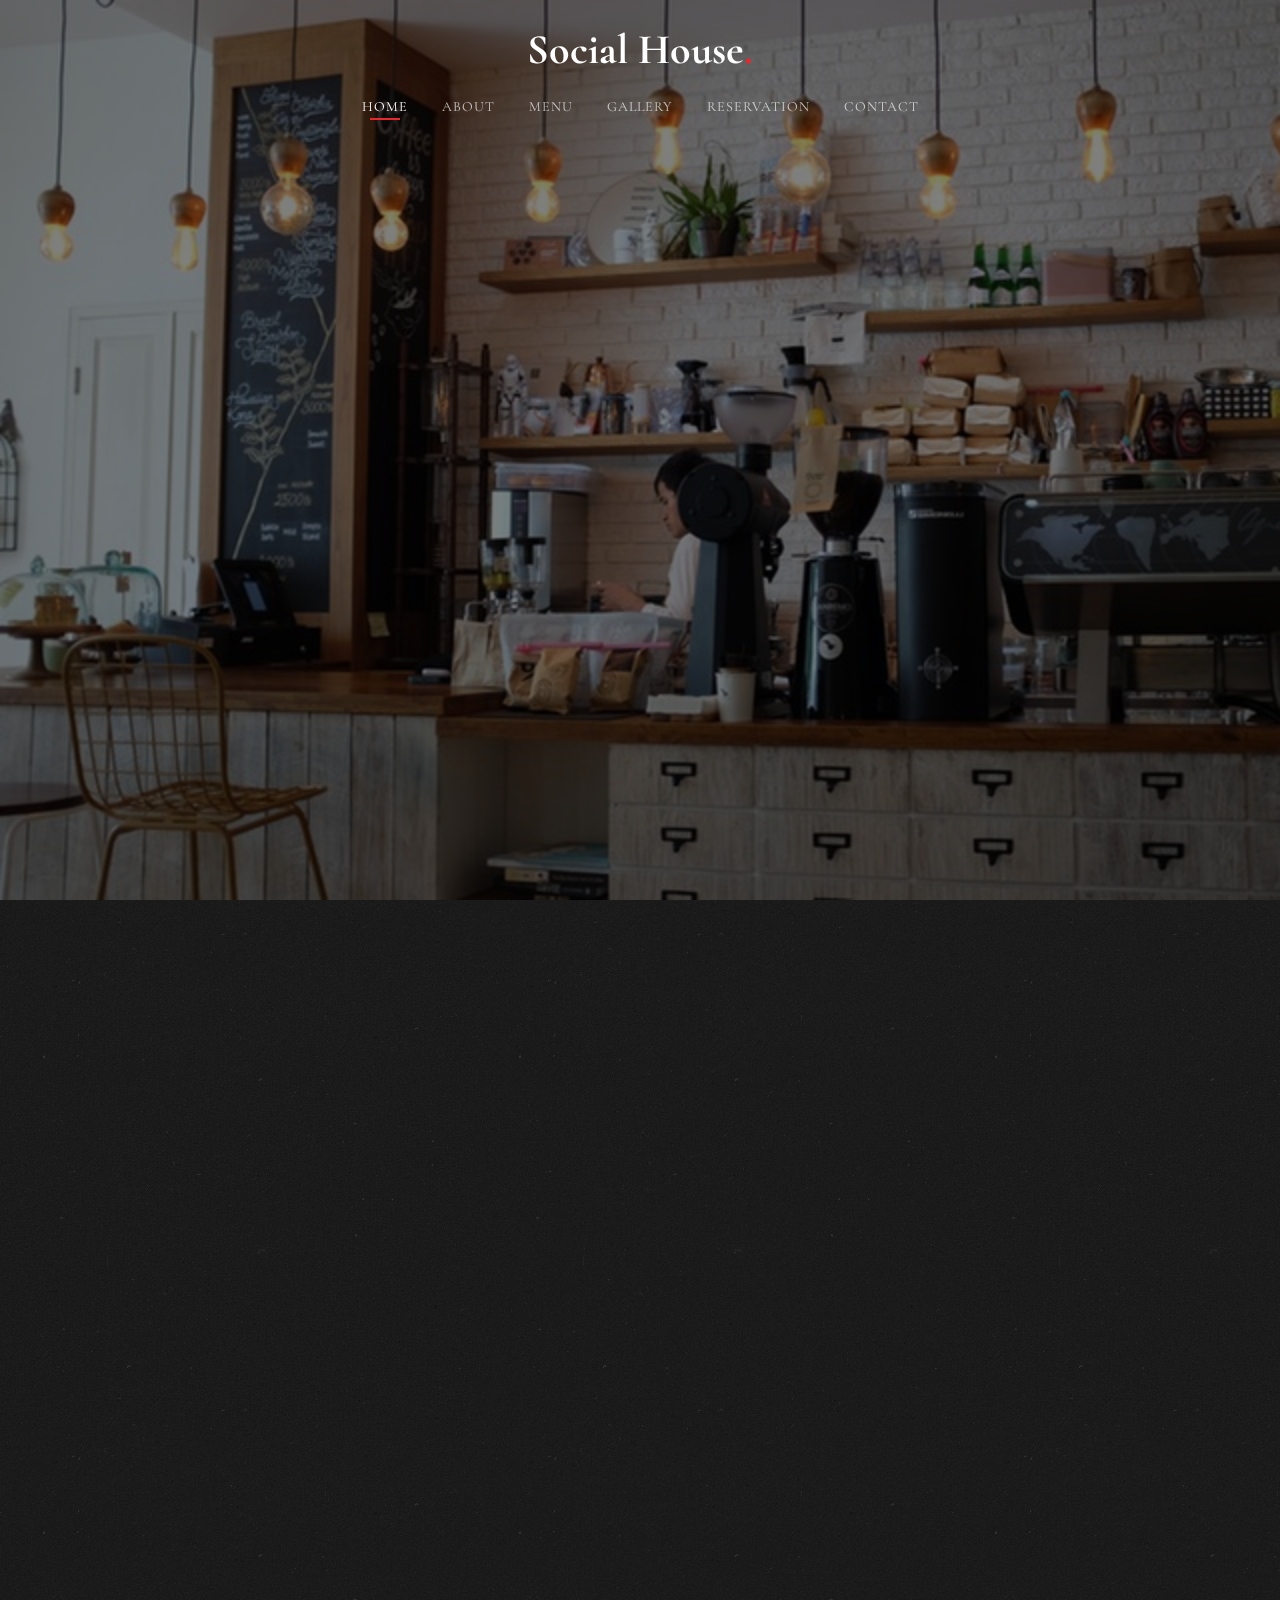
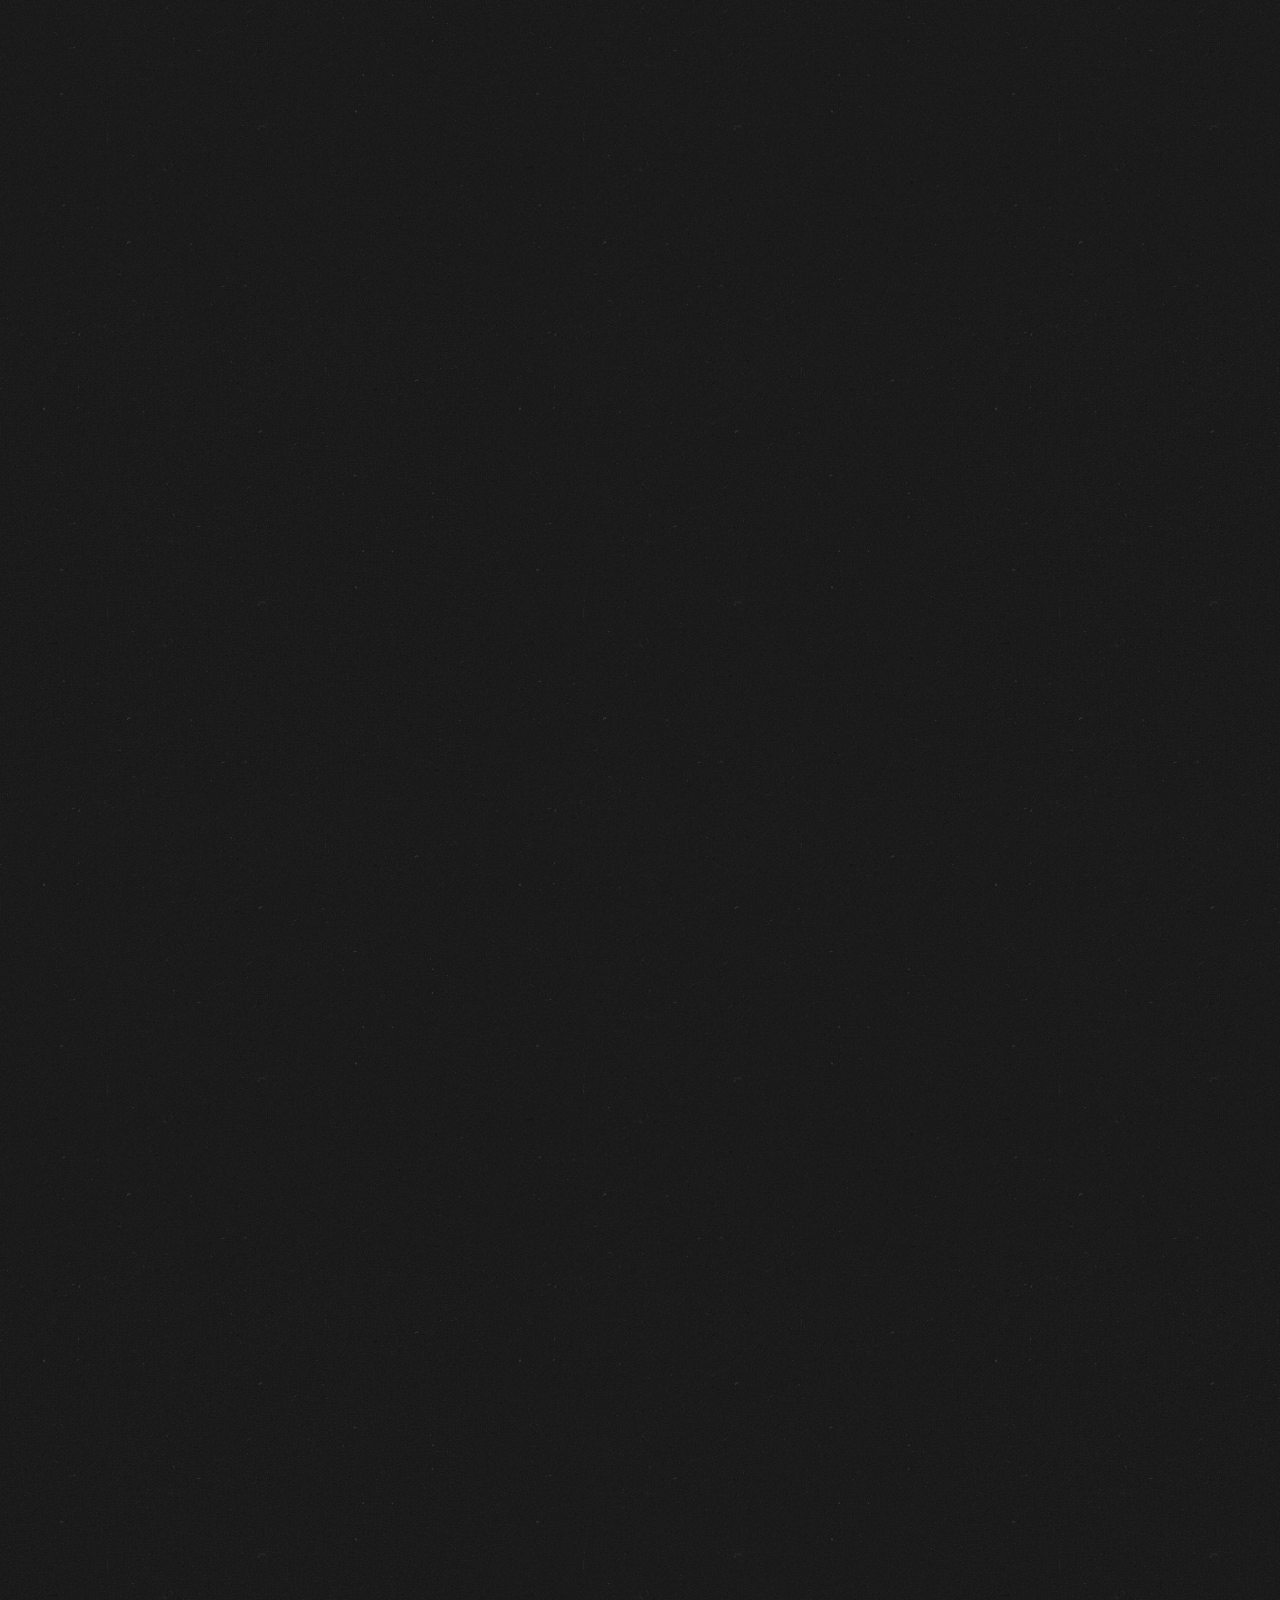
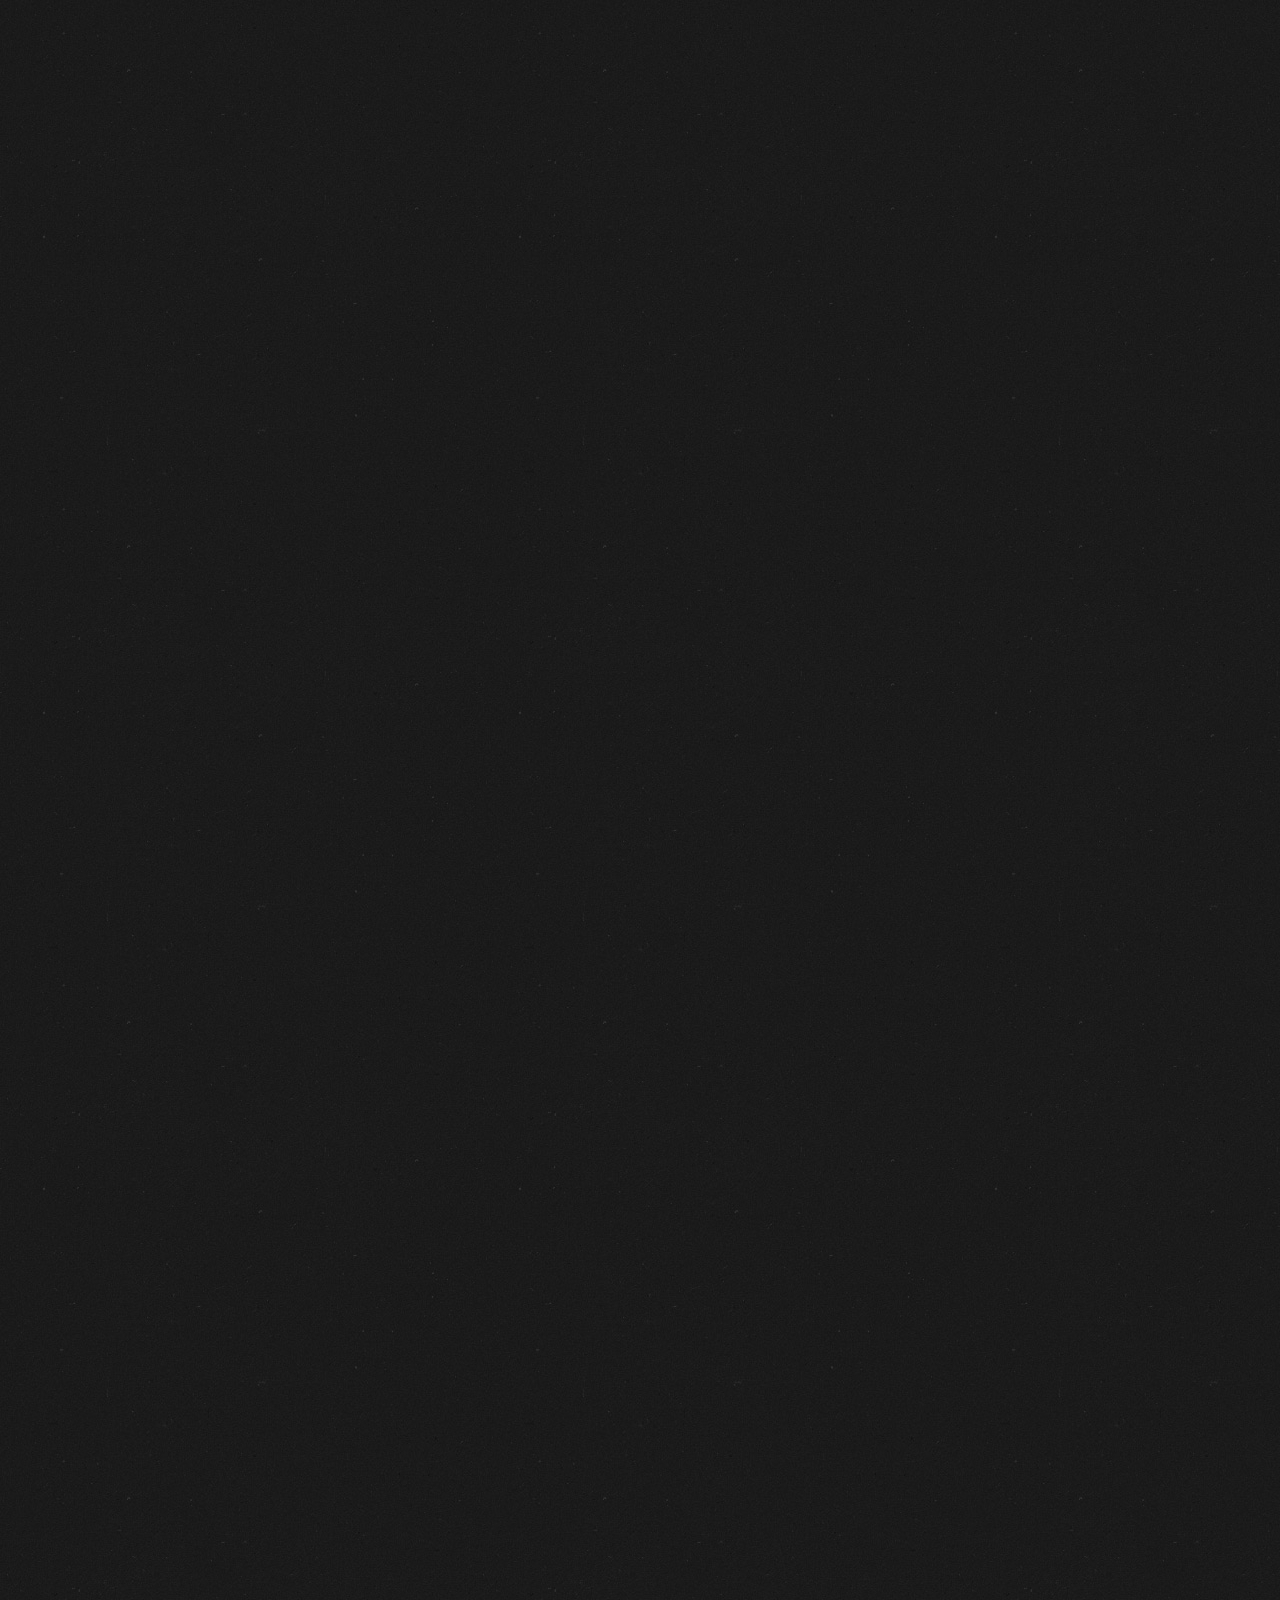
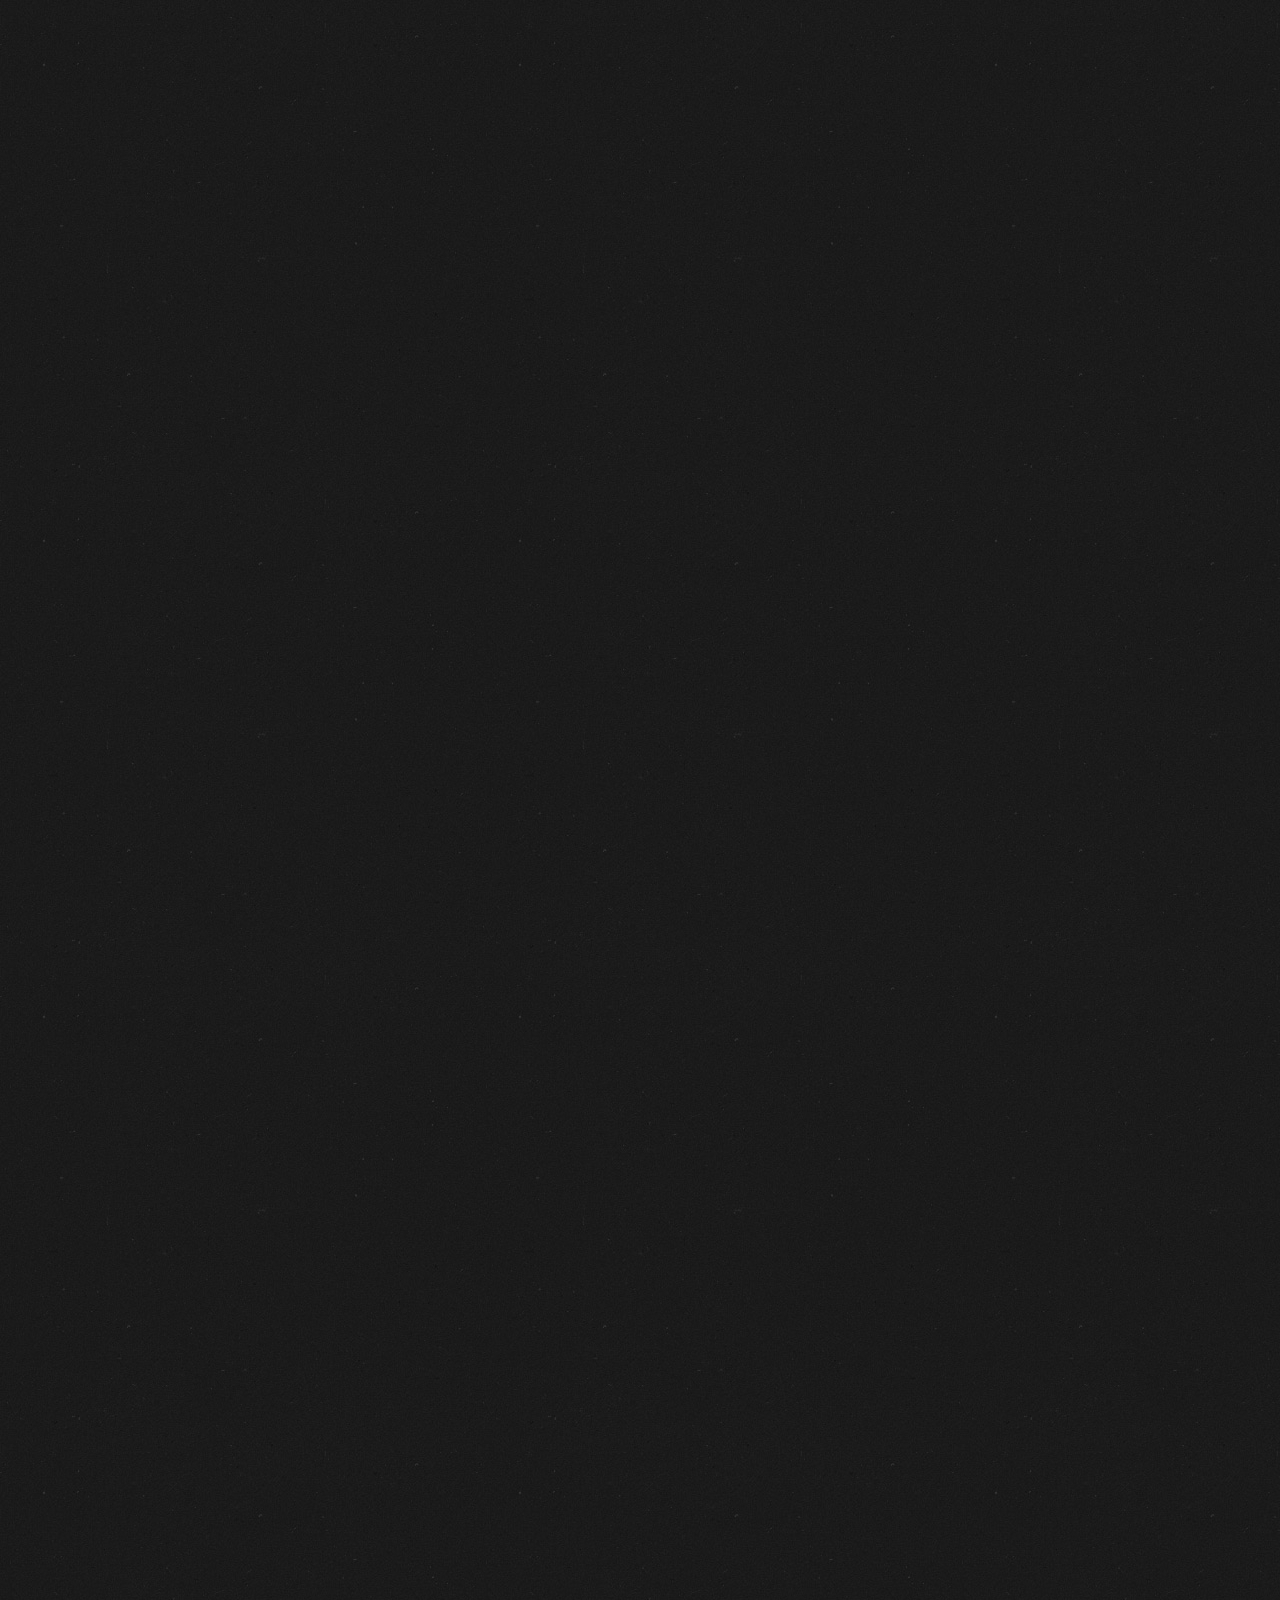
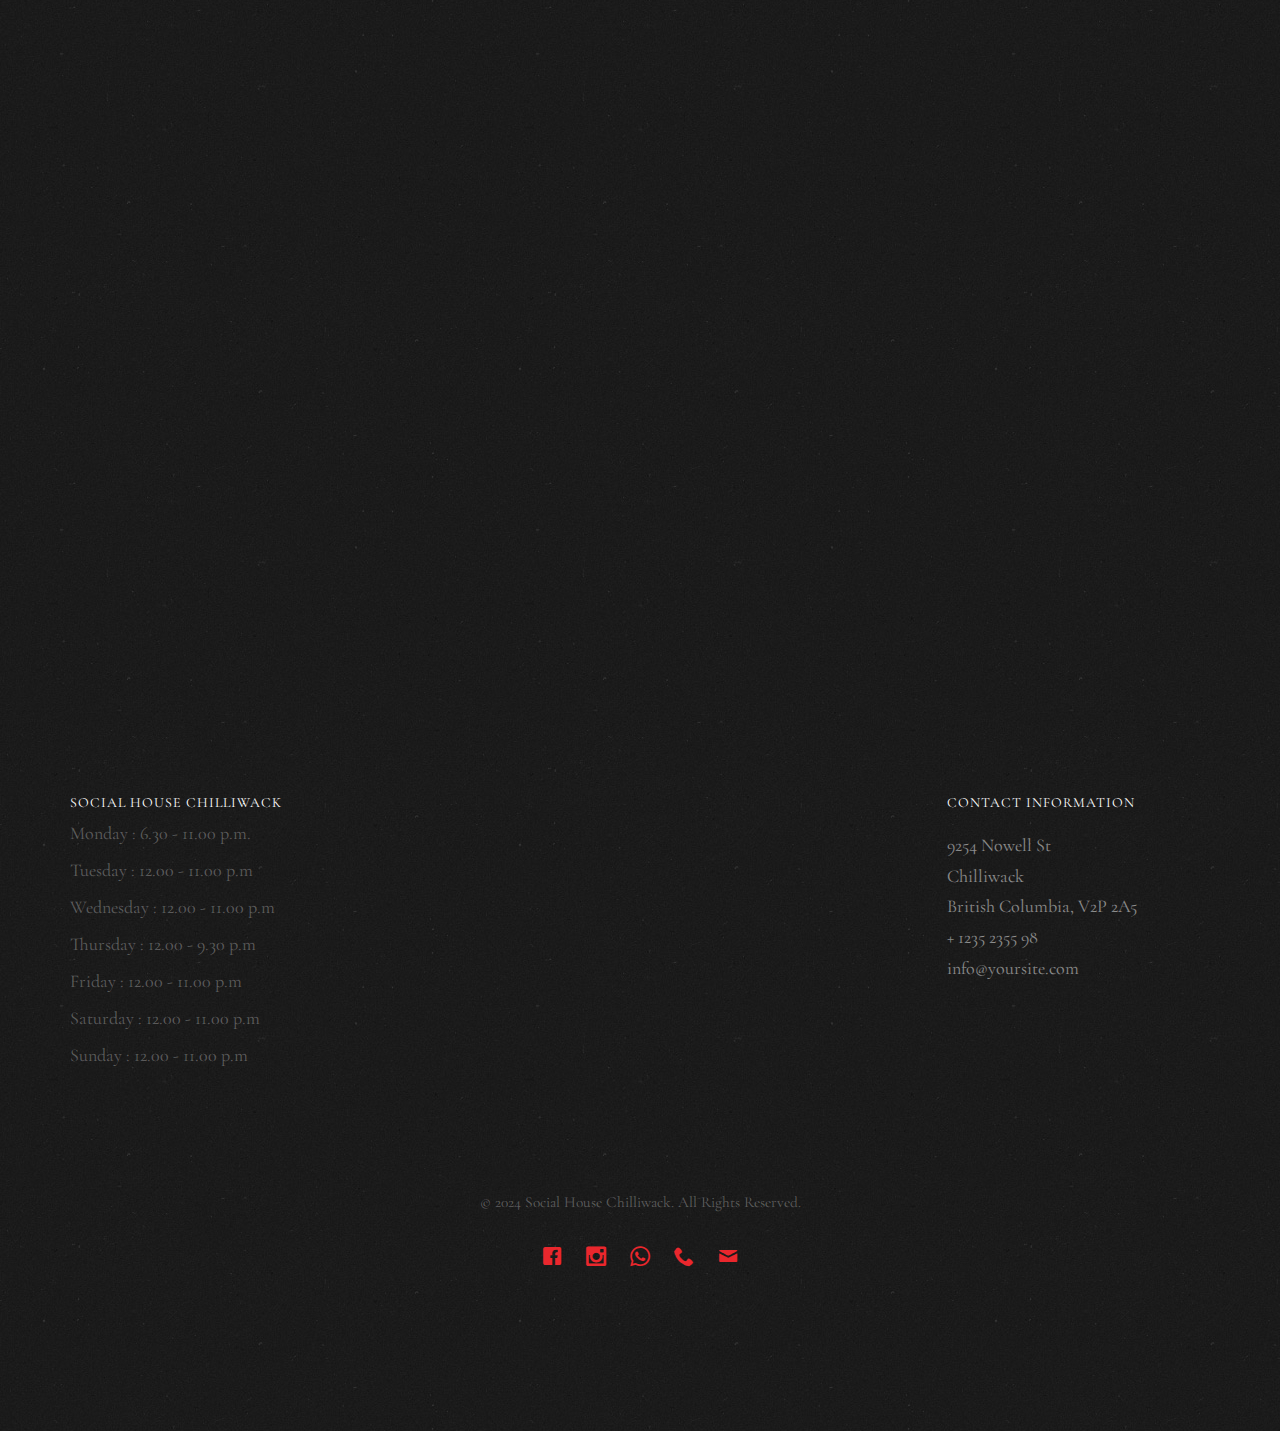
==== commit d1a2b9e1: "minor changes" ====
--- a/index.html
+++ b/index.html
@@ -53,7 +53,7 @@
 			<div class="container">
 				<div class="row">
 					<div class="col-xs-12 text-center logo-wrap">
-						<div id="fh5co-logo"><a href="index.html">Social House Chilliwack<span>.</span></a></div>
+						<div id="fh5co-logo"><a href="index.html">Social House<span>.</span></a></div>
 					</div>
 					<div class="col-xs-12 text-center menu-1 menu-wrap">
 						<ul>
@@ -117,7 +117,7 @@
 							<p class="para-des-mainpage">Embark on a culinary journey like no other as you indulge in our exclusive offerings meticulously crafted by our culinary artisans.
 								<br><br>From tantalizing appetizers to exquisite mains and decadent desserts, each dish is a masterpiece designed to elevate your dining experience.
 								Uncover the artistry and innovation that defines our menu. </p>
-								<p><a href="Menu.html" class="btn btn-primary btn-outline">Delve into Our Full Menu</a></p>
+								<p><a href="menu.html" class="btn btn-primary btn-outline">Delve into Our Full Menu</a></p>
 						</div>
 					</div>
 				</div>
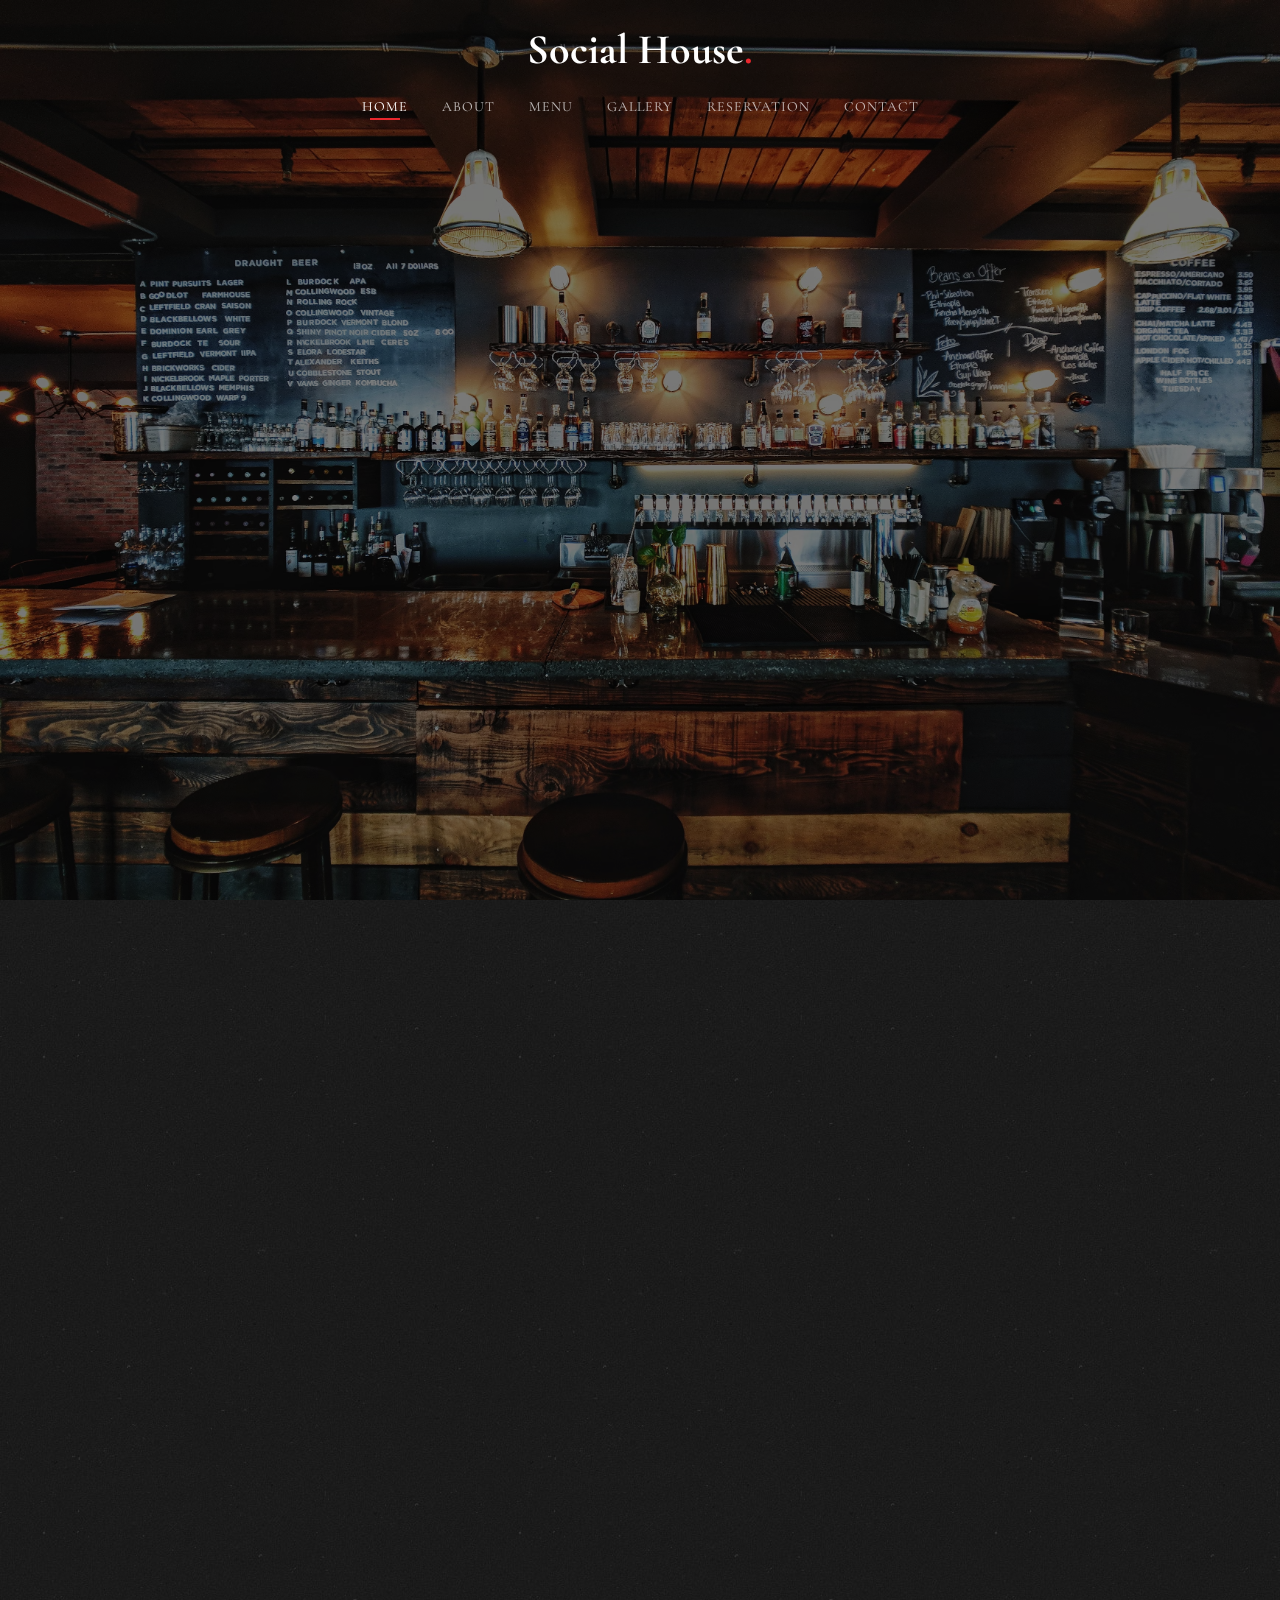
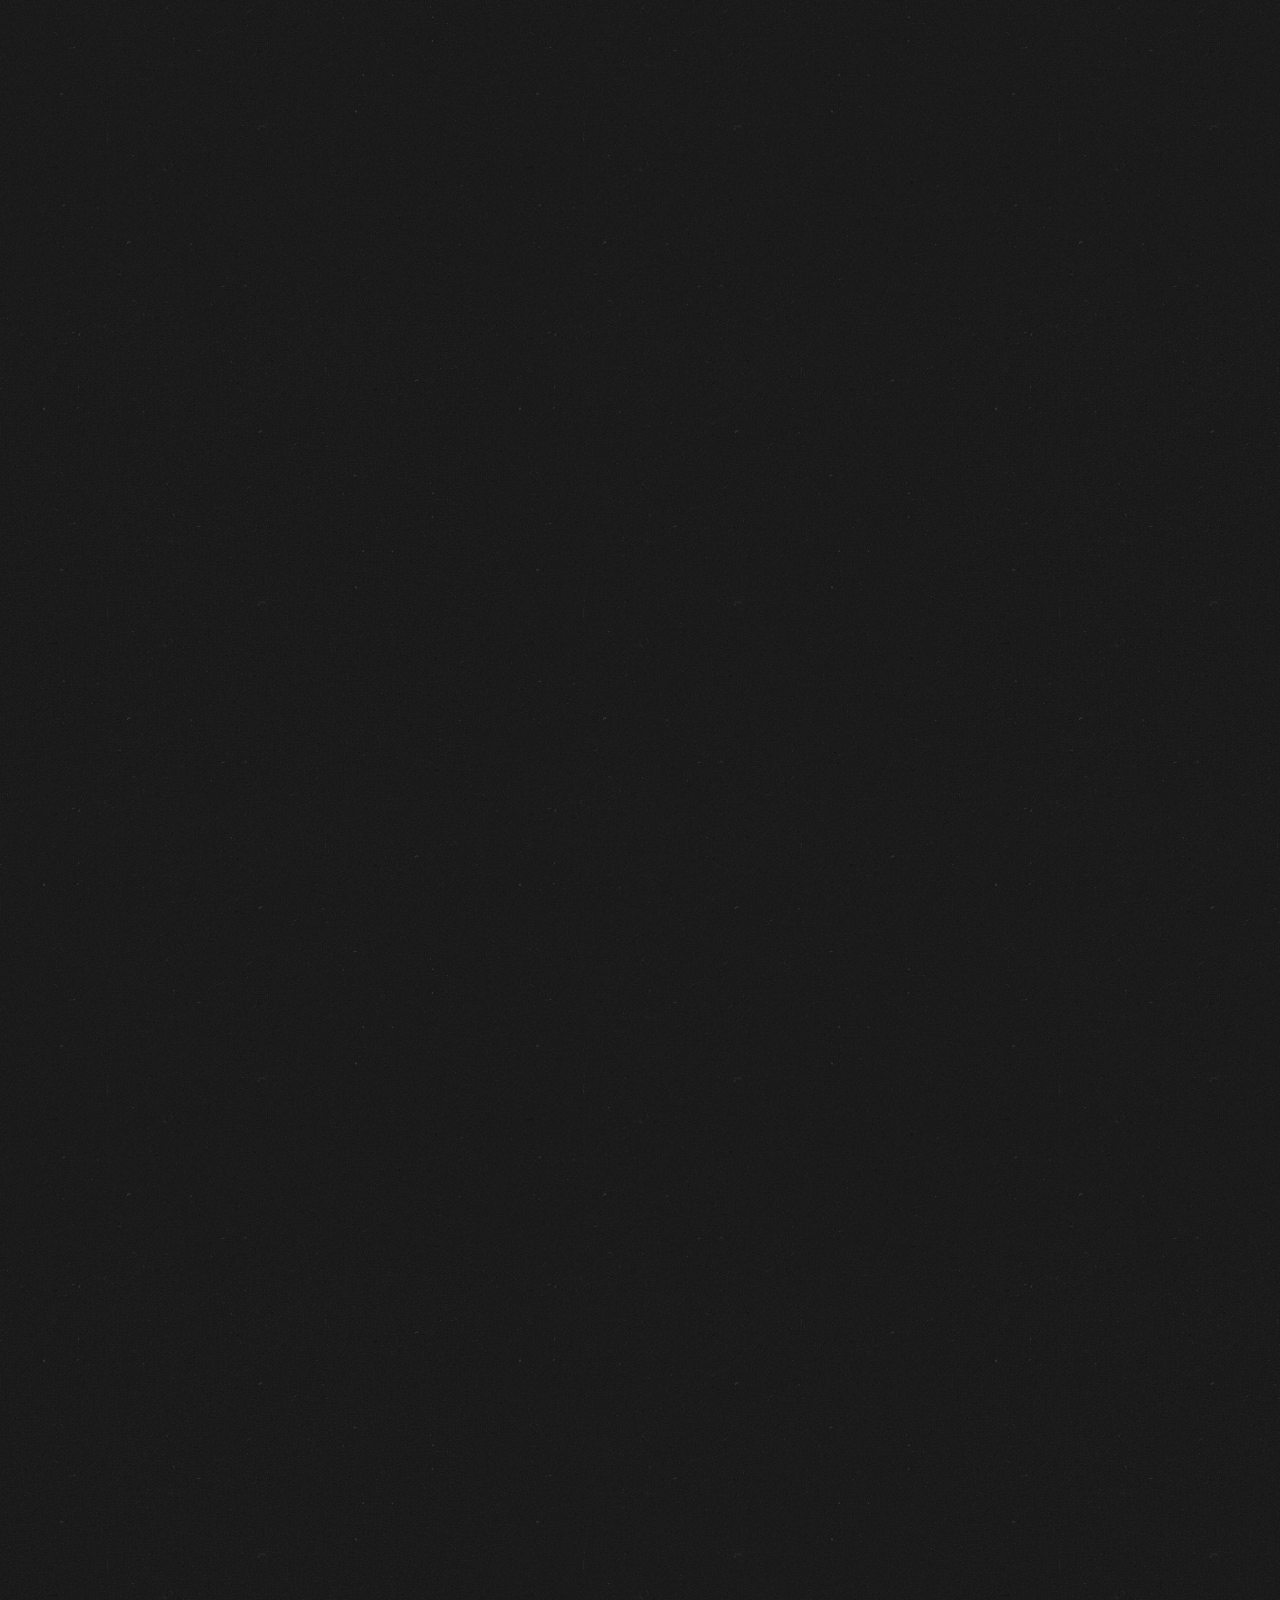
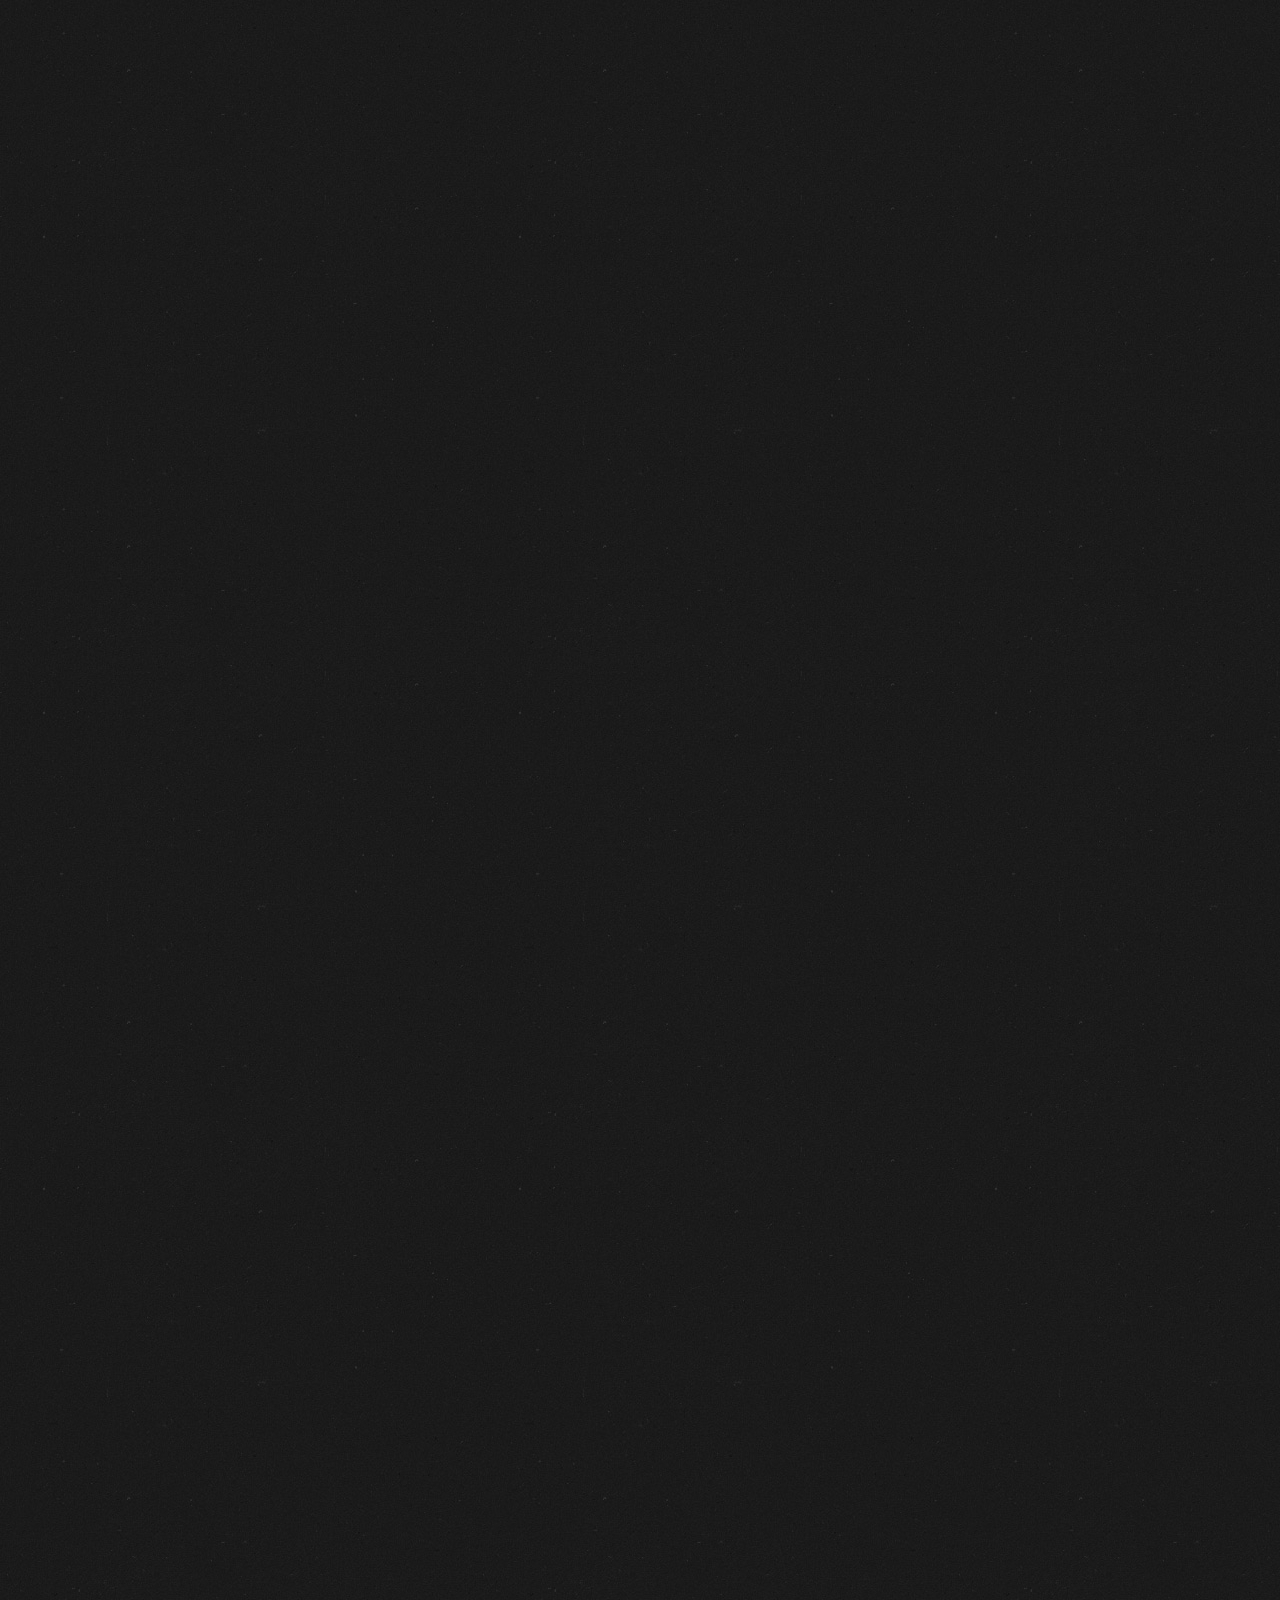
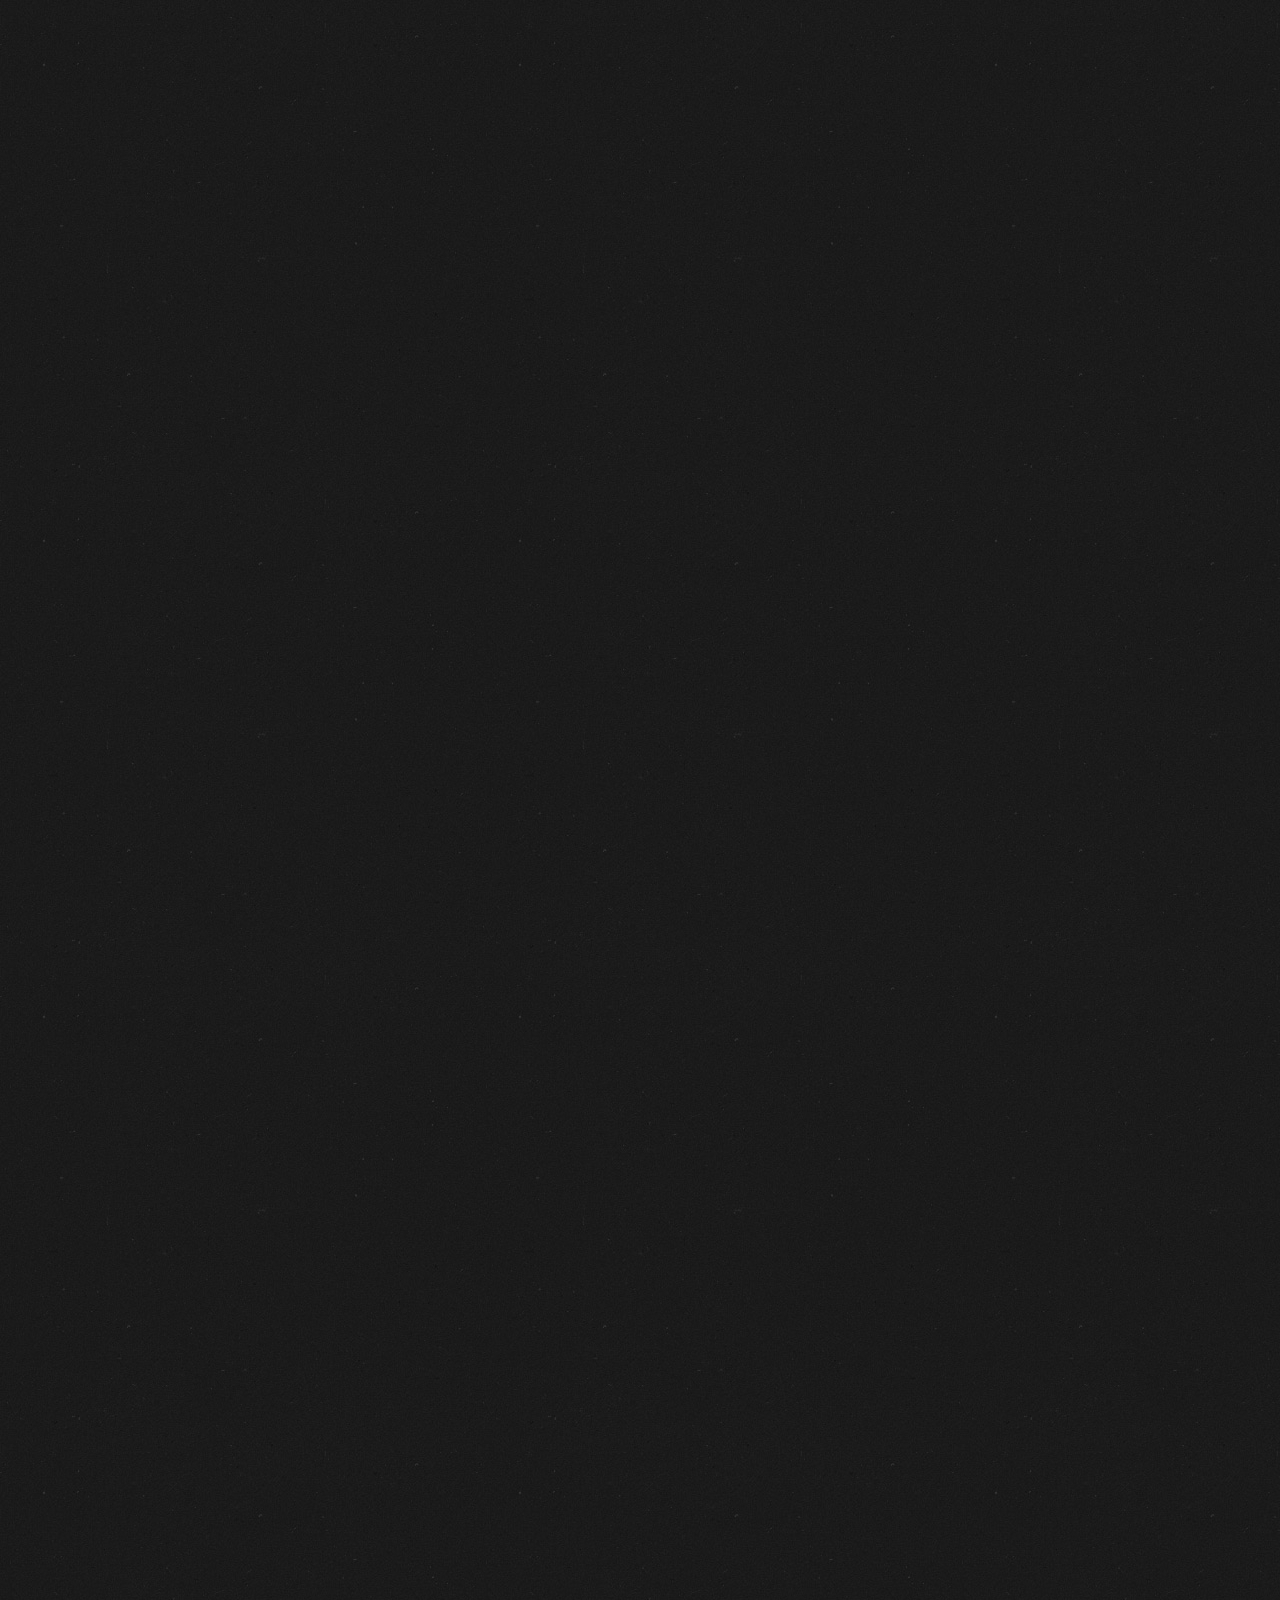
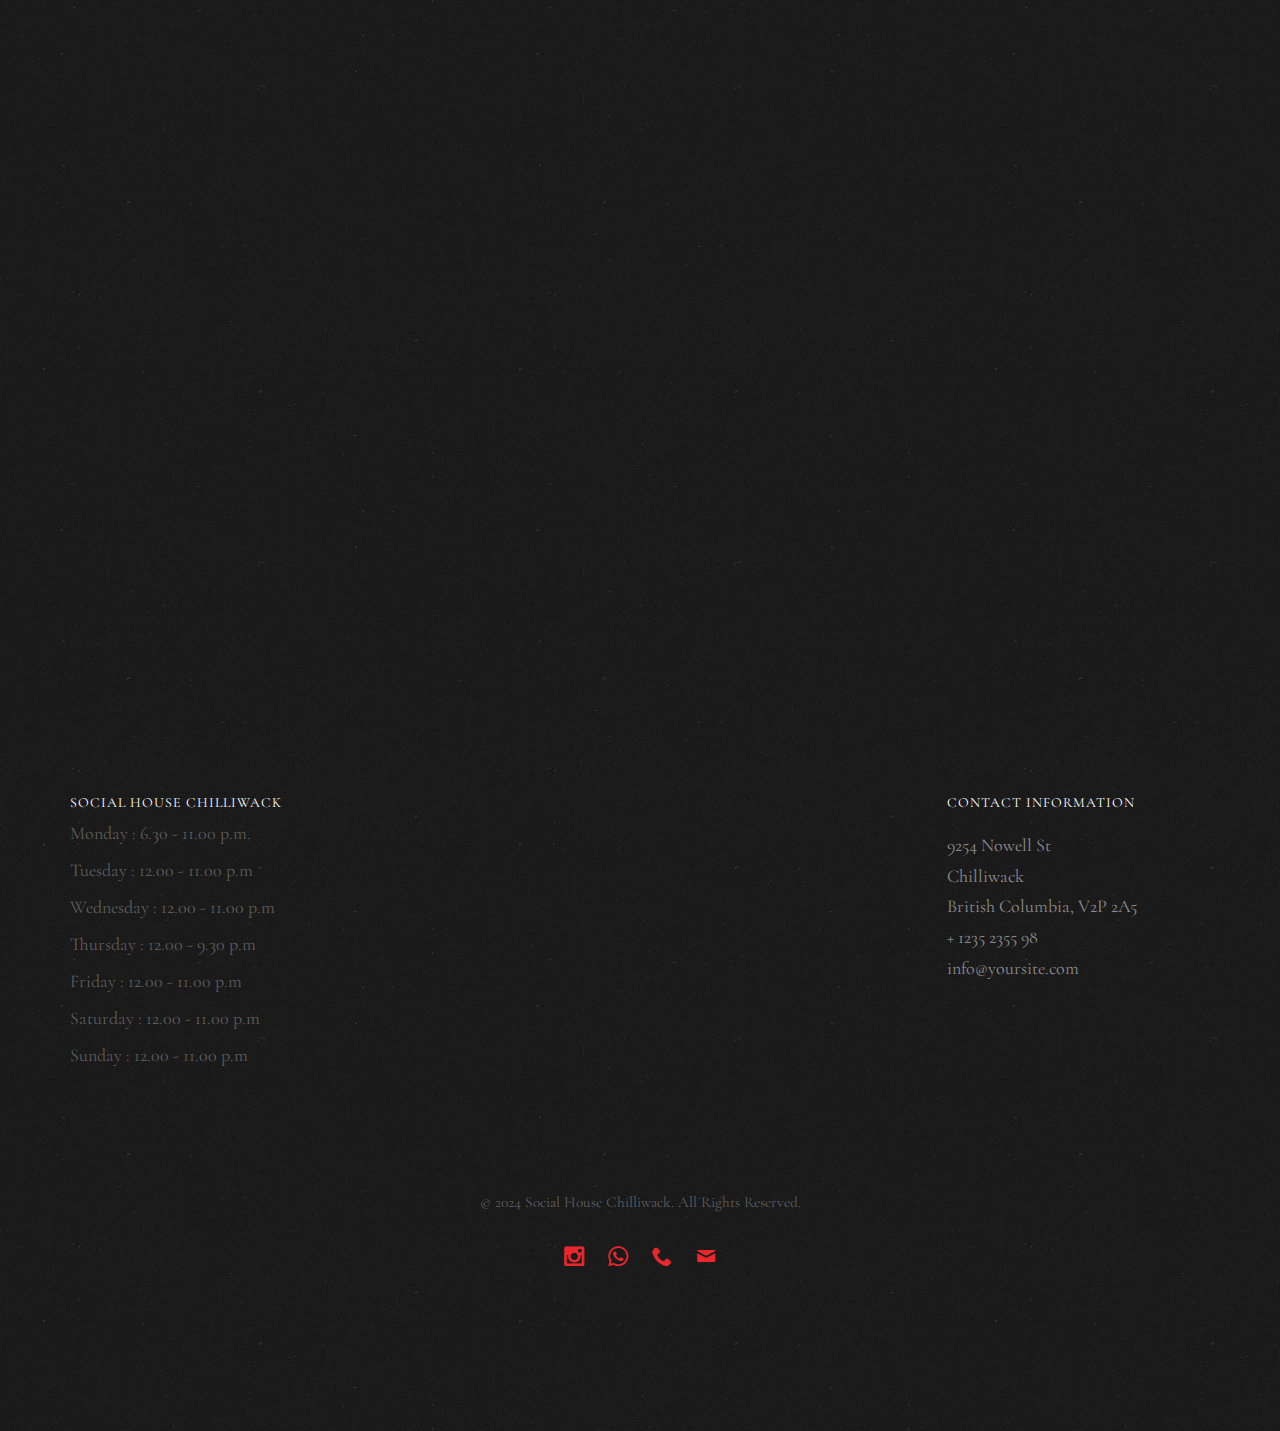
==== commit 24080746: "made changes" ====
--- a/index.html
+++ b/index.html
@@ -91,7 +91,7 @@
 		<div class="container">
 			<div class="row">
 				<div class="col-md-6 col-md-pull-4 img-wrap animate-box" data-animate-effect="fadeInLeft">
-					<img src="images/hero_1.jpeg"  >
+					<img src="images/hero_1(1).jpeg"  >
 				</div>
 				<div class="col-md-6 col-md-push-1 animate-box">
 					<div class="section-heading">
@@ -347,7 +347,6 @@
 						<div class="col-md-12 text-center">
 							<p>
 								<ul class="fh5co-social-icons-big">
-									<li><a href="#"><i class="icon-facebook2"></i></a></li>
 									<li><a href="#"><i class="icon-instagram2"></i></a></li>
 									<li><a href="#"><i class="icon-whatsapp"></i></a></li>
 									<li><a href="#"><i class="icon-phone3"></i></a></li>
@@ -397,7 +396,6 @@
 					</p>
 					<p>
 						<ul class="fh5co-social-icons">
-							<li><a href="#"><i class="icon-facebook2"></i></a></li>
 							<li><a href="#"><i class="icon-instagram2"></i></a></li>
 							<li><a href="#"><i class="icon-whatsapp"></i></a></li>
 							<li><a href="#"><i class="icon-phone3"></i></a></li>
